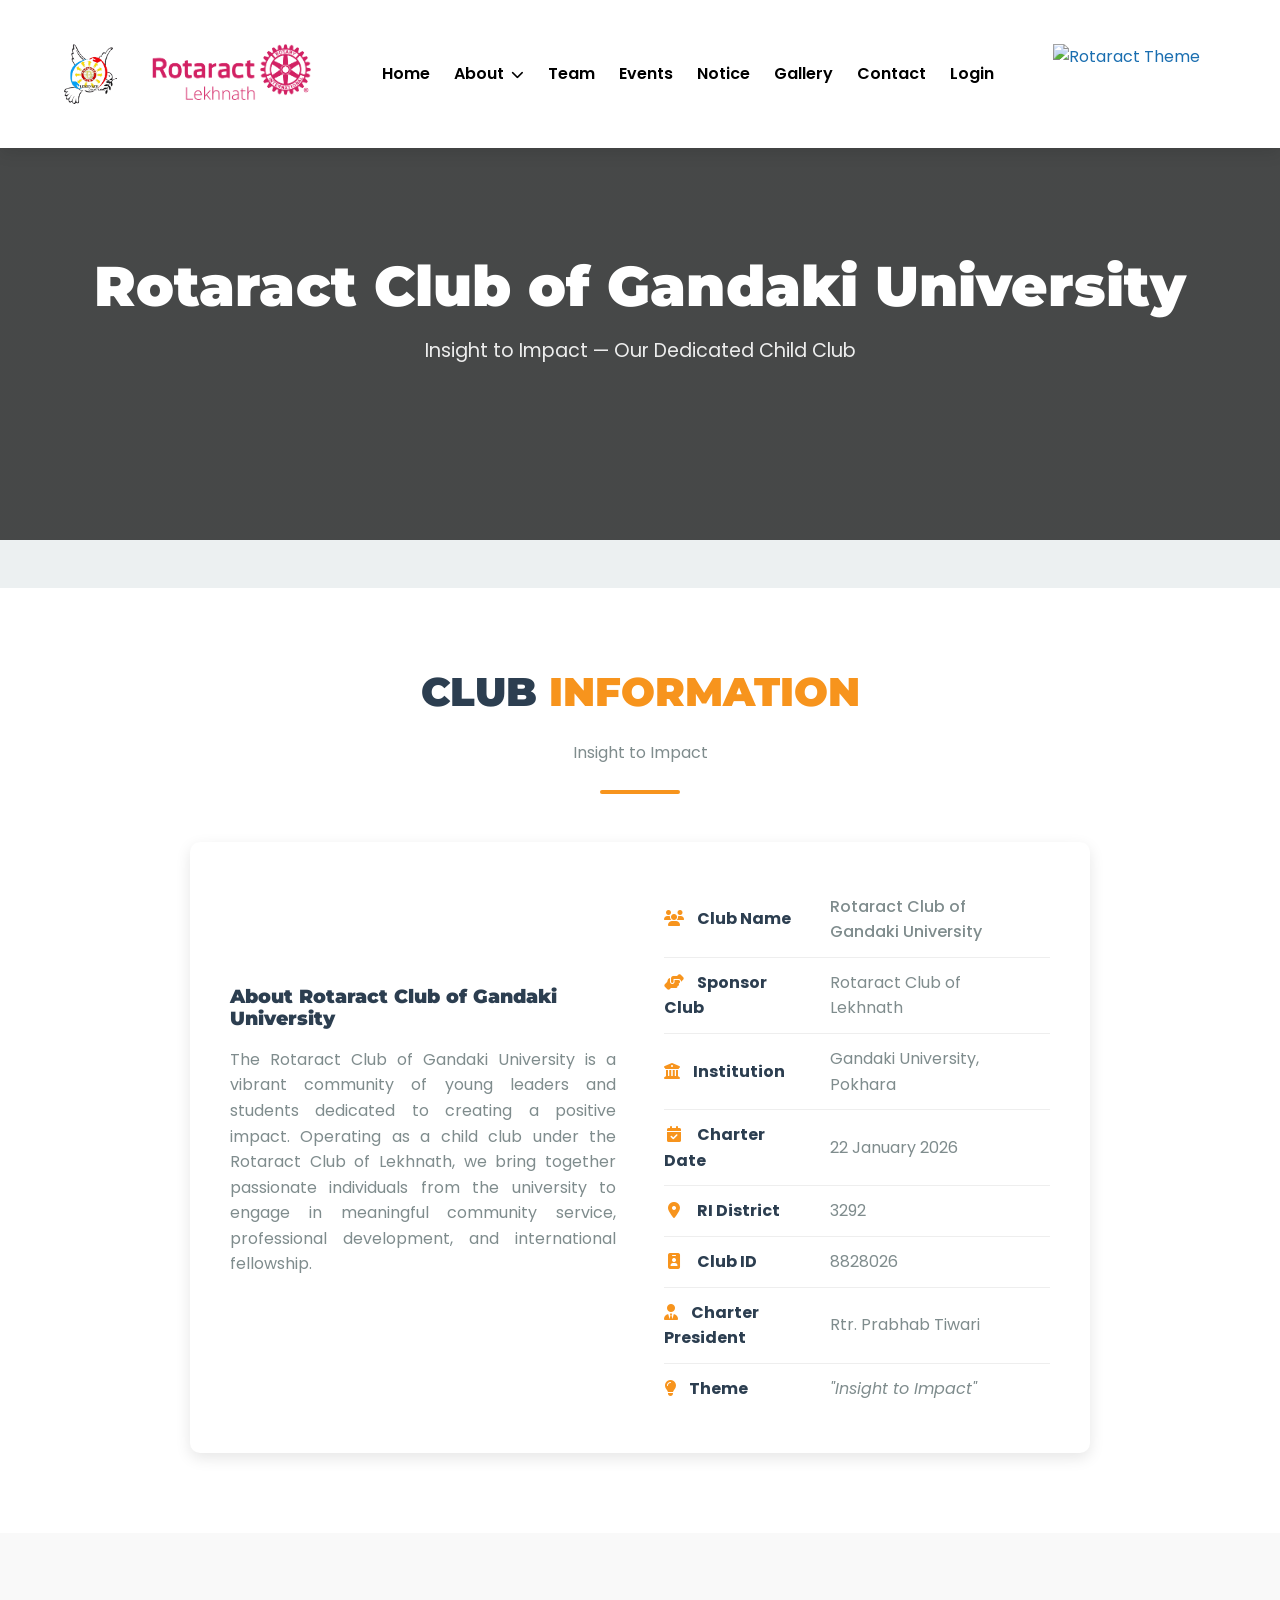
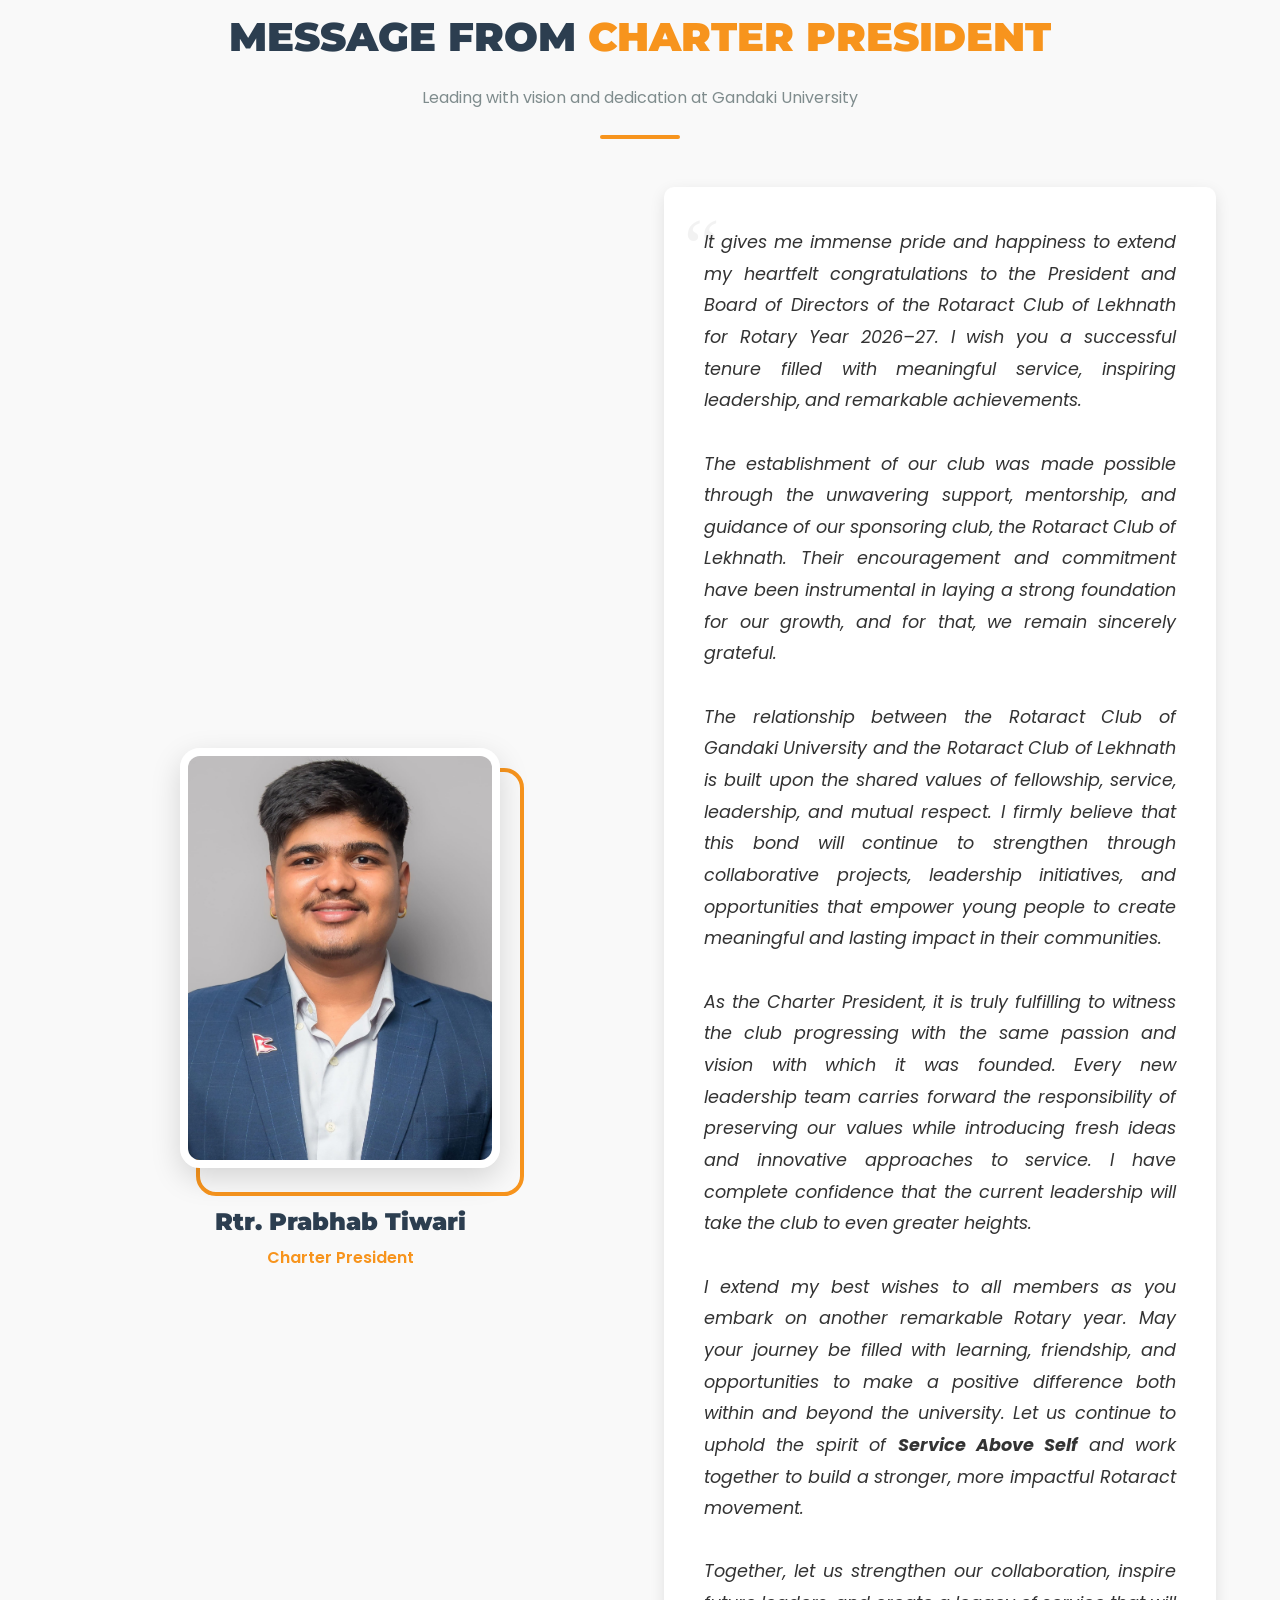
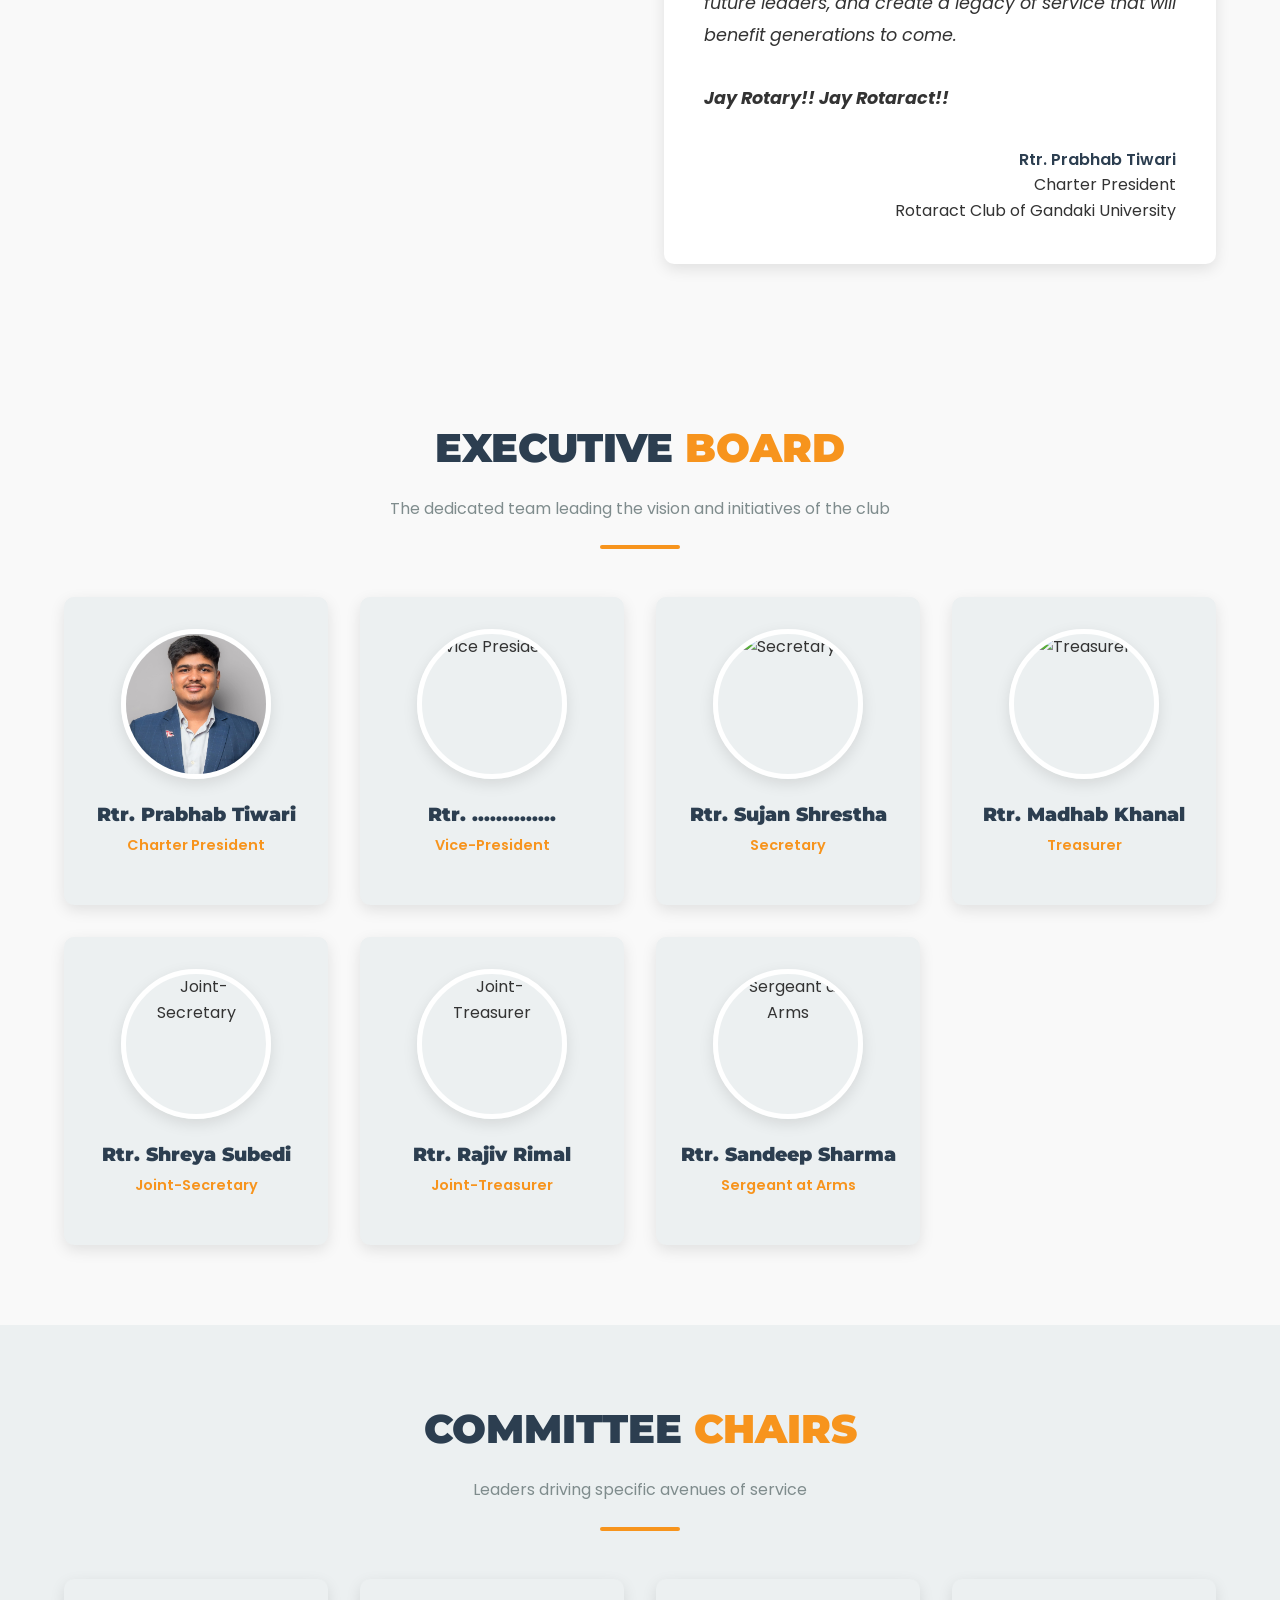
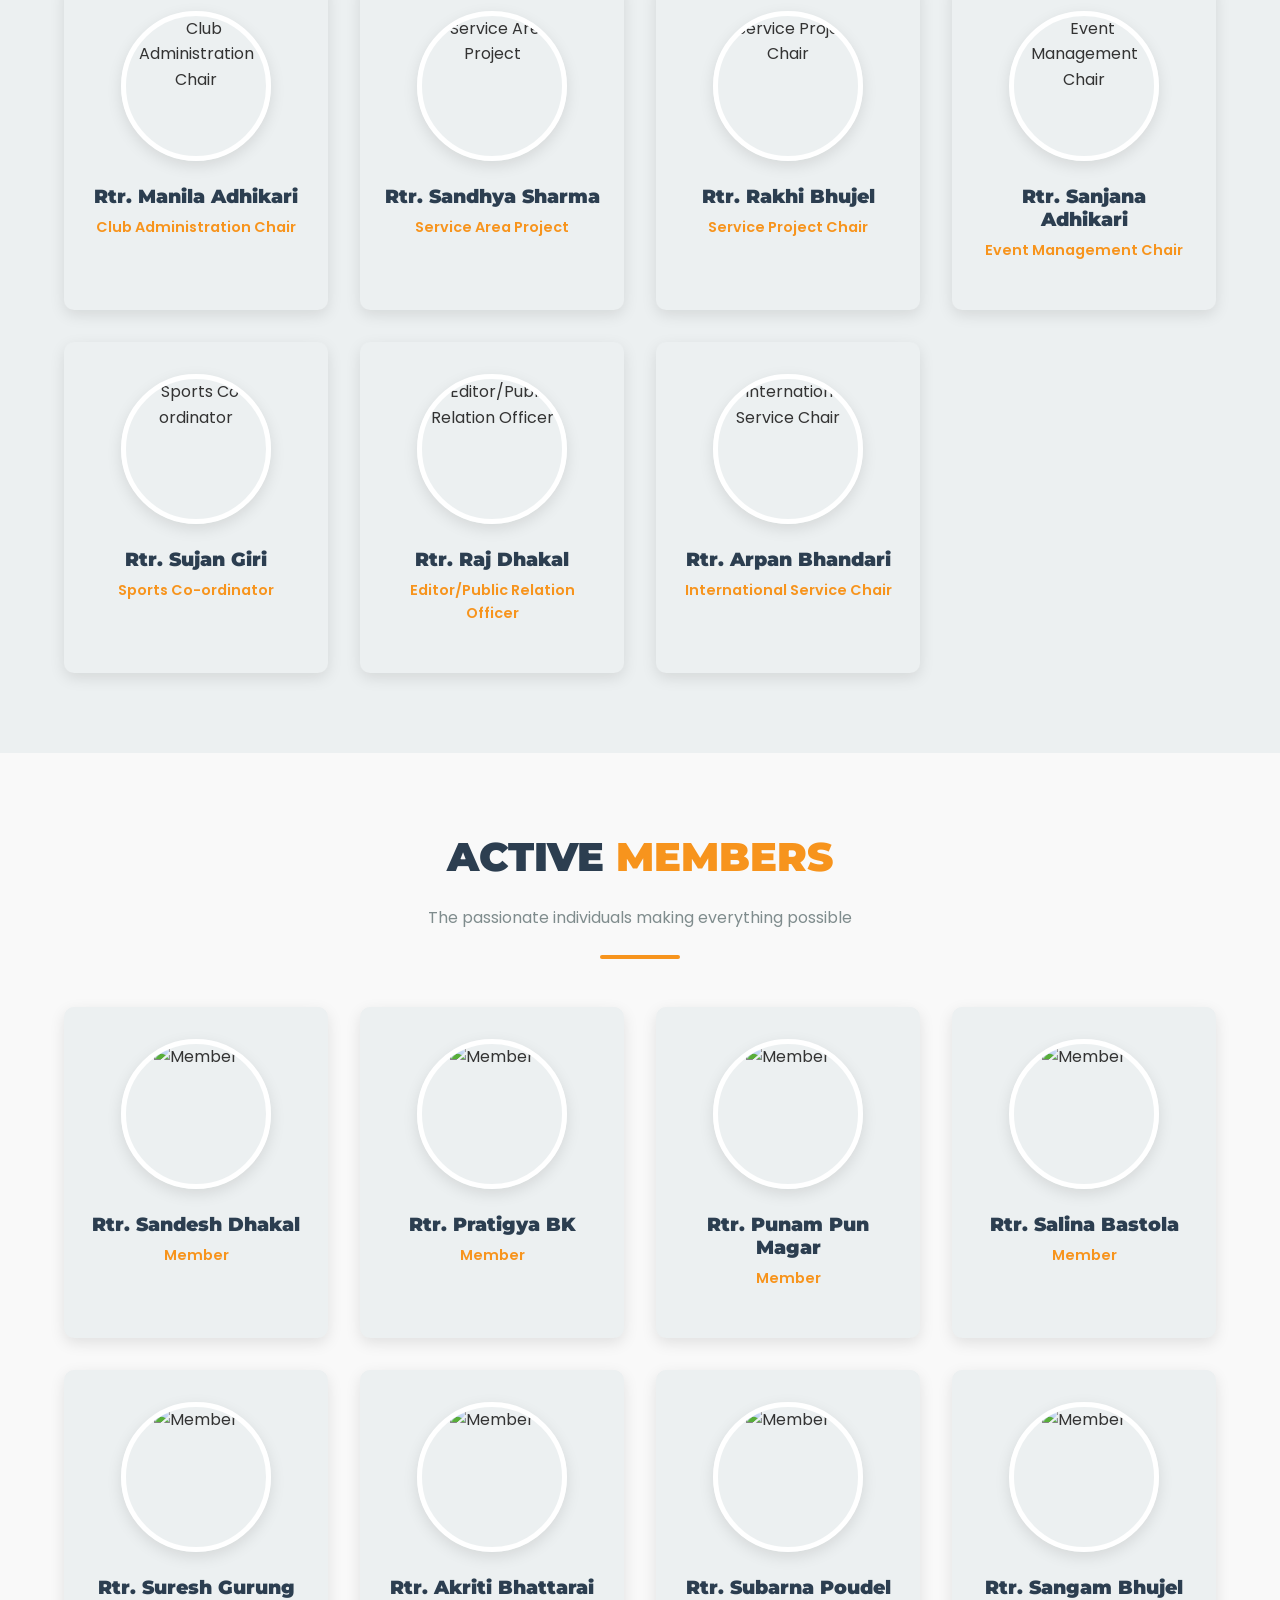
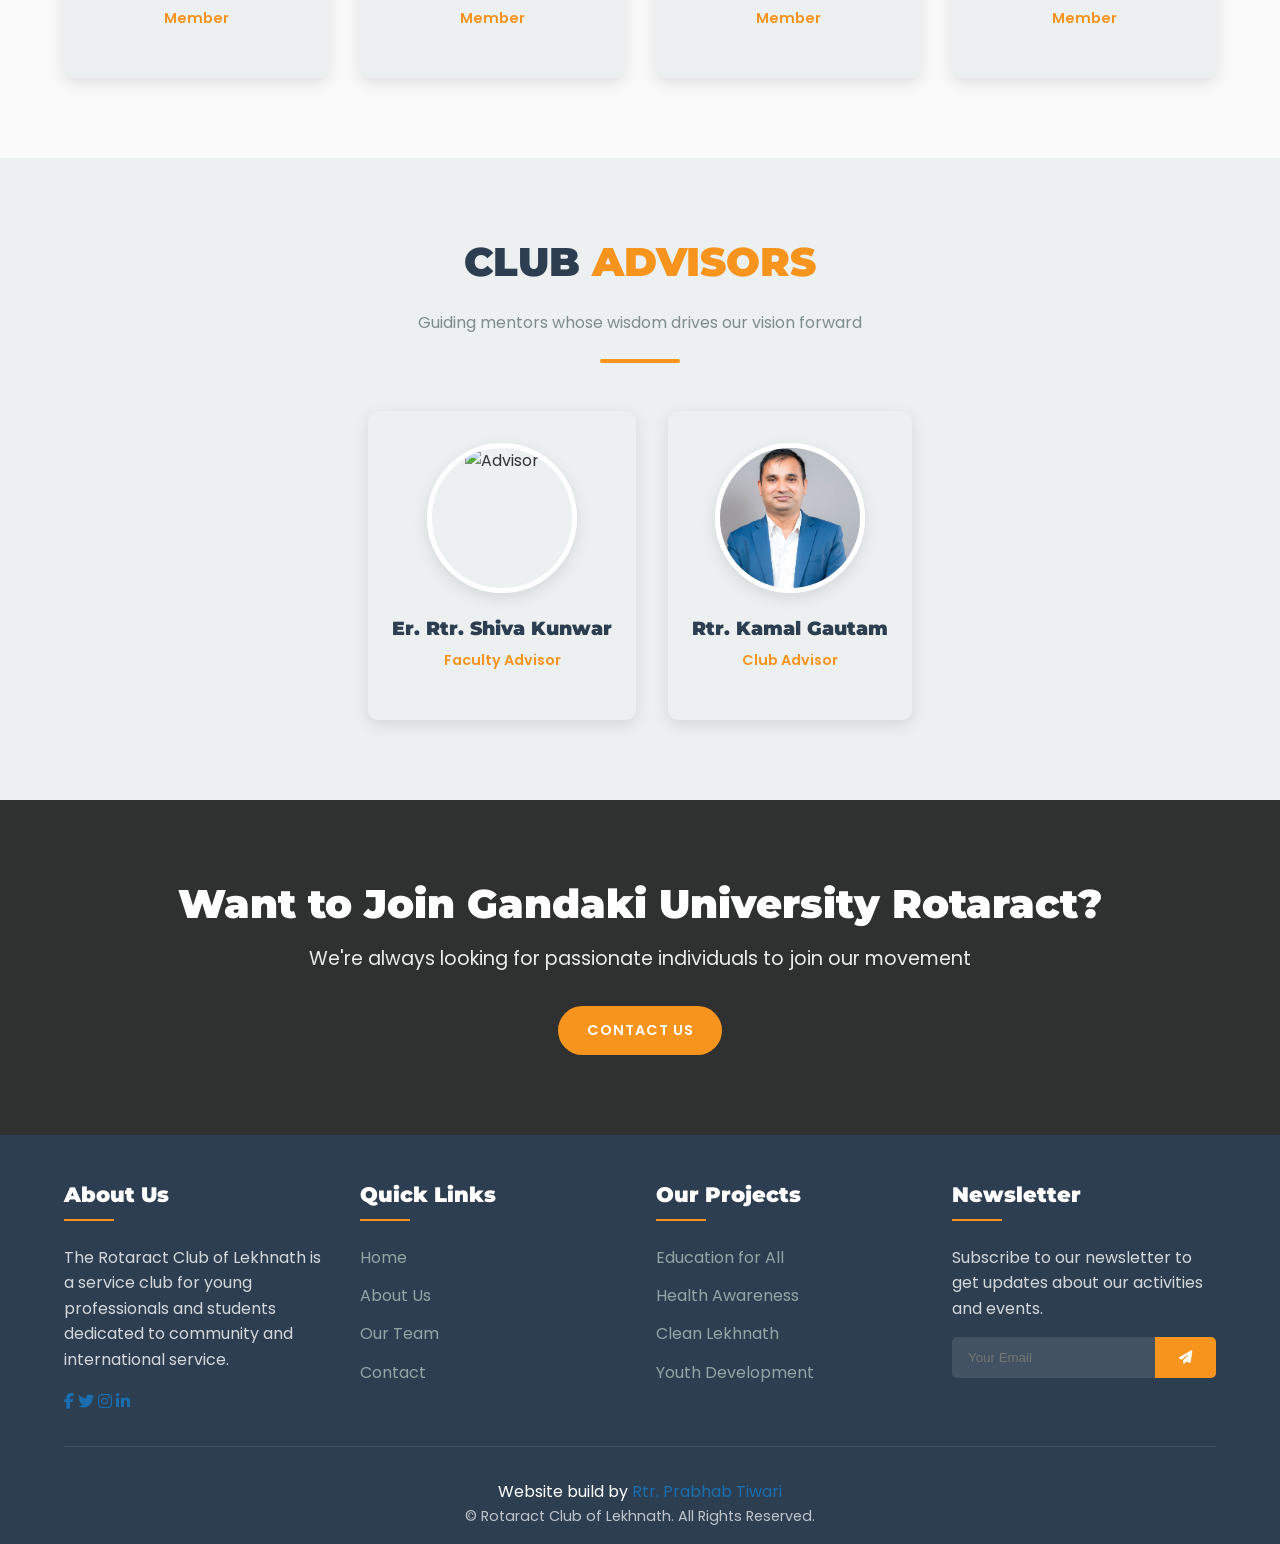
==== gandaki-university.html @ b27dbaa5 "Update website to newly modified version" ====
<!DOCTYPE html>
<html lang="en">

<head>
    <meta charset="UTF-8">
    <meta name="viewport" content="width=device-width, initial-scale=1.0">
    <title>Rotaract Club of Gandaki University | Child Club</title>
    <link rel="icon" href="images/title icon.png" type="image/png">
    <link rel="stylesheet" href="https://cdnjs.cloudflare.com/ajax/libs/font-awesome/6.4.0/css/all.min.css">
    <link rel="preconnect" href="https://fonts.googleapis.com">
    <link rel="preconnect" href="https://fonts.gstatic.com" crossorigin>
    <link
        href="https://fonts.googleapis.com/css2?family=Poppins:wght@300;400;500;600;700&family=Montserrat:wght@400;600;700&display=swap"
        rel="stylesheet">
    <link rel="stylesheet" href="style.css">
</head>

<body>
    <!-- Header -->
    <div id="header-placeholder"></div>

    <!-- Hero Section -->
    <section class="about-hero"
        style="background: linear-gradient(rgba(0, 0, 0, 0.7), rgba(0, 0, 0, 0.7)), url('images/gandaki-hero.jpg') no-repeat center center/cover;">
        <div class="container">
            <div class="about-hero-content">
                <h1>Rotaract Club of Gandaki University</h1>
                <p>Insight to Impact — Our Dedicated Child Club</p>
            </div>
        </div>
    </section>

    <!-- Club Information Card Section -->
    <section class="section overview">
        <div class="container">
            <div class="section-title">
                <h2>Club <span>Information</span></h2>
                <p>Insight to Impact</p>
            </div>

            <div class="overview-content"
                style="background-color: var(--white); padding: 2.5rem; border-radius: 10px; box-shadow: var(--shadow); max-width: 900px; margin: 0 auto;">

                <div class="overview-text" style="margin-bottom: 2rem;">
                    <h3 style="color: var(--dark); margin-bottom: 1rem;">About Rotaract Club of Gandaki University</h3>
                    <p style="text-align: justify; color: var(--text-light);">The Rotaract Club of Gandaki University is
                        a
                        vibrant community of young leaders and students dedicated to creating a positive impact.
                        Operating
                        as a child club under the Rotaract Club of Lekhnath, we bring together passionate individuals
                        from
                        the university to engage in meaningful community service, professional development, and
                        international fellowship.</p>
                </div>

                <!-- Tabulated Information -->
                <div class="club-details-table" style="overflow-x:auto;">
                    <table style="width: 100%; border-collapse: collapse; text-align: left;">
                        <tbody>
                            <tr style="border-bottom: 1px solid #eee;">
                                <th style="padding: 12px 12px 12px 0; color: var(--dark); width: 40%;"><i
                                        class="fas fa-users" style="color: var(--primary); margin-right: 10px;"></i>
                                    Club
                                    Name</th>
                                <td style="padding: 12px; color: var(--text-light); font-weight: 500;">Rotaract Club of
                                    Gandaki University</td>
                            </tr>
                            <tr style="border-bottom: 1px solid #eee;">
                                <th style="padding: 12px 12px 12px 0; color: var(--dark);"><i
                                        class="fas fa-hands-helping"
                                        style="color: var(--primary); margin-right: 10px;"></i> Sponsor Club</th>
                                <td style="padding: 12px; color: var(--text-light);">Rotaract Club of Lekhnath</td>
                            </tr>

                            <tr style="border-bottom: 1px solid #eee;">
                                <th style="padding: 12px 12px 12px 0; color: var(--dark);"><i class="fas fa-university"
                                        style="color: var(--primary); margin-right: 10px;"></i> Institution</th>
                                <td style="padding: 12px; color: var(--text-light);">Gandaki University, Pokhara</td>
                            </tr>
                            <tr style="border-bottom: 1px solid #eee;">
                                <th style="padding: 12px 12px 12px 0; color: var(--dark);"><i
                                        class="fas fa-calendar-check"
                                        style="color: var(--primary); margin-right: 10px; width: 20px; text-align: center;"></i>
                                    Charter Date</th>
                                <td style="padding: 12px; color: var(--text-light);">22 January 2026</td>
                            </tr>
                            <tr style="border-bottom: 1px solid #eee;">
                                <th style="padding: 12px 12px 12px 0; color: var(--dark);"><i
                                        class="fas fa-map-marker-alt"
                                        style="color: var(--primary); margin-right: 10px; width: 20px; text-align: center;"></i>
                                    RI District</th>
                                <td style="padding: 12px; color: var(--text-light);">3292</td>
                            </tr>
                            <tr style="border-bottom: 1px solid #eee;">
                                <th style="padding: 12px 12px 12px 0; color: var(--dark);"><i class="fas fa-id-badge"
                                        style="color: var(--primary); margin-right: 10px; width: 20px; text-align: center;"></i>
                                    Club ID</th>
                                <td style="padding: 12px; color: var(--text-light);">8828026</td>
                            </tr>
                            <tr style="border-bottom: 1px solid #eee;">
                                <th style="padding: 12px 12px 12px 0; color: var(--dark);"><i class="fas fa-user-tie"
                                        style="color: var(--primary); margin-right: 10px;"></i> Charter President</th>
                                <td style="padding: 12px; color: var(--text-light);">Rtr. Prabhab Tiwari</td>
                            </tr>
                            <tr>
                                <th style="padding: 12px 12px 12px 0; color: var(--dark);"><i class="fas fa-lightbulb"
                                        style="color: var(--primary); margin-right: 10px;"></i> Theme</th>
                                <td style="padding: 12px; color: var(--text-light); font-style: italic;">"Insight to
                                    Impact"
                                </td>
                            </tr>
                        </tbody>
                    </table>
                </div>
            </div>
        </div>
    </section>

    <!-- Message from Charter President Section -->
    <section class="section president-message" style="background-color: #f9f9f9;">
        <div class="container">
            <div class="section-title">
                <h2>Message from <span>Charter President</span></h2>
                <p>Leading with vision and dedication at Gandaki University</p>
            </div>

            <div class="message-content">
                <div class="president-photo">
                    <!-- Image of Charter President -->
                    <img src="bod-202627/prabhab.jpg" alt="Charter President Rtr. Prabhab Tiwari">
                    <div class="president-info">
                        <h3>Rtr. Prabhab Tiwari</h3>
                        <p>Charter President</p>
                    </div>
                </div>
                <div class="message-text">
                    <blockquote style="text-align: justify;">
                        It gives me immense pride and happiness to extend my heartfelt congratulations to the President
                        and Board of
                        Directors of the Rotaract Club of Lekhnath for Rotary Year 2026–27. I wish you a
                        successful tenure
                        filled with meaningful service, inspiring leadership, and remarkable achievements.

                        <br><br>

                        The establishment of our club was made possible through the unwavering support, mentorship, and
                        guidance of our
                        sponsoring club, the Rotaract Club of Lekhnath. Their encouragement and commitment have been
                        instrumental in
                        laying a strong foundation for our growth, and for that, we remain sincerely grateful.

                        <br><br>

                        The relationship between the Rotaract Club of Gandaki University and the Rotaract Club of
                        Lekhnath is built upon
                        the shared values of fellowship, service, leadership, and mutual respect. I firmly believe that
                        this bond will
                        continue to strengthen through collaborative projects, leadership initiatives, and opportunities
                        that empower
                        young people to create meaningful and lasting impact in their communities.

                        <br><br>

                        As the Charter President, it is truly fulfilling to witness the club progressing with the same
                        passion and
                        vision with which it was founded. Every new leadership team carries forward the responsibility
                        of preserving our
                        values while introducing fresh ideas and innovative approaches to service. I have complete
                        confidence that the
                        current leadership will take the club to even greater heights.

                        <br><br>

                        I extend my best wishes to all members as you embark on another remarkable Rotary year. May your
                        journey be
                        filled with learning, friendship, and opportunities to make a positive difference both within
                        and beyond the
                        university. Let us continue to uphold the spirit of <strong>Service Above Self</strong> and work
                        together to
                        build a stronger, more impactful Rotaract movement.

                        <br><br>

                        Together, let us strengthen our collaboration, inspire future leaders, and create a legacy of
                        service that will
                        benefit generations to come.

                        <br><br>

                        <strong>Jay Rotary!! Jay Rotaract!!</strong>
                    </blockquote>

                    <div class="signature">
                        <p>Rtr. Prabhab Tiwari</p>
                        <span>Charter President<br>Rotaract Club of Gandaki University</span>
                    </div>
                </div>
            </div>
        </div>
    </section>



    <!-- Executive Board Section -->
    <section class="section team" style="background-color: #f9f9f9;">
        <div class="container">
            <div class="section-title">
                <h2>Executive <span>Board</span></h2>
                <p>The dedicated team leading the vision and initiatives of the club</p>
            </div>
            <div class="team-container">


                <div class="team-member">
                    <div class="member-img">
                        <img src="bod-202627/prabhab.jpg" alt="President">
                    </div>
                    <h3>Rtr. Prabhab Tiwari</h3>
                    <p class="role">Charter President</p>
                </div>


                <div class="team-member">
                    <div class="member-img">
                        <img src="images/placeholder.png" alt="Vice President">
                    </div>
                    <h3>Rtr. ..............</h3>
                    <p class="role">Vice-President</p>
                </div>

                <div class="team-member">
                    <div class="member-img">
                        <img src="images/gandaki/sujan-shrestha.jpg" alt="Secretary">
                    </div>
                    <h3>Rtr. Sujan Shrestha</h3>
                    <p class="role">Secretary</p>
                </div>

                <div class="team-member">
                    <div class="member-img">
                        <img src="images/gandaki/madhab-khanal.jpg" alt="Treasurer">
                    </div>
                    <h3>Rtr. Madhab Khanal</h3>
                    <p class="role">Treasurer</p>
                </div>

                <div class="team-member">
                    <div class="member-img">
                        <img src="images/placeholder.png" alt="Joint-Secretary">
                    </div>
                    <h3>Rtr. Shreya Subedi</h3>
                    <p class="role">Joint-Secretary</p>
                </div>

                <div class="team-member">
                    <div class="member-img">
                        <img src="images/gandaki/rajiv-rimal.jpg" alt="Joint-Treasurer">
                    </div>
                    <h3>Rtr. Rajiv Rimal</h3>
                    <p class="role">Joint-Treasurer</p>
                </div>

                <div class="team-member">
                    <div class="member-img">
                        <img src="images/placeholder.png" alt="Sergeant at Arms">
                    </div>
                    <h3>Rtr. Sandeep Sharma</h3>
                    <p class="role">Sergeant at Arms</p>
                </div>

            </div>
        </div>
    </section>

    <!-- Committee Chairs Section -->
    <section class="section committee-chairs">
        <div class="container">
            <div class="section-title">
                <h2>Committee <span>Chairs</span></h2>
                <p>Leaders driving specific avenues of service</p>
            </div>
            <div class="team-container">

                <div class="team-member">
                    <div class="member-img">
                        <img src="images/placeholder.png" alt="Club Administration Chair">
                    </div>
                    <h3>Rtr. Manila Adhikari</h3>
                    <p class="role">Club Administration Chair</p>
                </div>

                <div class="team-member">
                    <div class="member-img">
                        <img src="images/gandaki/sandhya-sharma.jpg" alt="Service Area Project">
                    </div>
                    <h3>Rtr. Sandhya Sharma</h3>
                    <p class="role">Service Area Project</p>
                </div>

                <div class="team-member">
                    <div class="member-img">
                        <img src="images/gandaki/rakhi-bhujel.jpg" alt="Service Project Chair">
                    </div>
                    <h3>Rtr. Rakhi Bhujel</h3>
                    <p class="role">Service Project Chair</p>
                </div>

                <div class="team-member">
                    <div class="member-img">
                        <img src="images/placeholder.png" alt="Event Management Chair">
                    </div>
                    <h3>Rtr. Sanjana Adhikari</h3>
                    <p class="role">Event Management Chair</p>
                </div>

                <div class="team-member">
                    <div class="member-img">
                        <img src="images/gandaki/sujan-giri.jpg" alt="Sports Co-ordinator">
                    </div>
                    <h3>Rtr. Sujan Giri</h3>
                    <p class="role">Sports Co-ordinator</p>
                </div>

                <div class="team-member">
                    <div class="member-img">
                        <img src="images/placeholder.png" alt="Editor/Public Relation Officer">
                    </div>
                    <h3>Rtr. Raj Dhakal</h3>
                    <p class="role">Editor/Public Relation Officer</p>
                </div>

                <div class="team-member">
                    <div class="member-img">
                        <img src="images/gandaki/arpan-bhandari.jpg" alt="International Service Chair">
                    </div>
                    <h3>Rtr. Arpan Bhandari</h3>
                    <p class="role">International Service Chair</p>
                </div>

            </div>
        </div>
    </section>

    <!-- General Members Section -->
    <section class="section" style="background-color: #f9f9f9;">
        <div class="container">
            <div class="section-title">
                <h2>Active <span>Members</span></h2>
                <p>The passionate individuals making everything possible</p>
            </div>
            <div class="team-container">

                <div class="team-member">
                    <div class="member-img">
                        <img src="images/gandaki/sandesh-dhakal.jpg" alt="Member">
                    </div>
                    <h3>Rtr. Sandesh Dhakal</h3>
                    <p class="role">Member</p>
                </div>

                <div class="team-member">
                    <div class="member-img">
                        <img src="images/gandaki/pratigya-bk.jpg" alt="Member">
                    </div>
                    <h3>Rtr. Pratigya BK</h3>
                    <p class="role">Member</p>
                </div>

                <div class="team-member">
                    <div class="member-img">
                        <img src="images/gandaki/punam-pun-magar.jpg" alt="Member">
                    </div>
                    <h3>Rtr. Punam Pun Magar</h3>
                    <p class="role">Member</p>
                </div>

                <div class="team-member">
                    <div class="member-img">
                        <img src="images/placeholder.png" alt="Member">
                    </div>
                    <h3>Rtr. Salina Bastola</h3>
                    <p class="role">Member</p>
                </div>

                <div class="team-member">
                    <div class="member-img">
                        <img src="images/gandaki/suresh-gurung.jpg" alt="Member">
                    </div>
                    <h3>Rtr. Suresh Gurung</h3>
                    <p class="role">Member</p>
                </div>

                <div class="team-member">
                    <div class="member-img">
                        <img src="images/gandaki/akriti-bhattarai.jpg" alt="Member">
                    </div>
                    <h3>Rtr. Akriti Bhattarai</h3>
                    <p class="role">Member</p>
                </div>

                <div class="team-member">
                    <div class="member-img">
                        <img src="images/gandaki/subarna-poudel.jpg" alt="Member">
                    </div>
                    <h3>Rtr. Subarna Poudel</h3>
                    <p class="role">Member</p>
                </div>

                <div class="team-member">
                    <div class="member-img">
                        <img src="images/placeholder.png" alt="Member">
                    </div>
                    <h3>Rtr. Sangam Bhujel</h3>
                    <p class="role">Member</p>
                </div>

            </div>
        </div>
    </section>

    <!-- Advisors Section -->
    <section class="section">
        <div class="container">
            <div class="section-title">
                <h2>Club <span>Advisors</span></h2>
                <p>Guiding mentors whose wisdom drives our vision forward</p>
            </div>
            <div class="team-container" style="justify-content: center; display: flex; gap: 2rem; flex-wrap: wrap;">

                <div class="team-member">
                    <div class="member-img">
                        <img src="images/placeholder.png" alt="Advisor">
                    </div>
                    <h3>Er. Rtr. Shiva Kunwar</h3>
                    <p class="role">Faculty Advisor</p>
                </div>

                <div class="team-member">
                    <div class="member-img">
                        <img src="bod-202627/kamal.jpg" alt="Advisor">
                    </div>
                    <h3>Rtr. Kamal Gautam</h3>
                    <p class="role">Club Advisor</p>
                </div>

            </div>
        </div>
    </section>

    <!-- Join CTA Section -->
    <section class="section join-cta">
        <div class="container">
            <div class="cta-content">
                <h2>Want to Join Gandaki University Rotaract?</h2>
                <p>We're always looking for passionate individuals to join our movement</p>
                <div class="cta-buttons">
                    <a href="contact.html" class="btn btn-primary">Contact Us</a>
                </div>
            </div>
        </div>
    </section>

    <!-- Footer -->
    <div id="footer-placeholder"></div>

    <!-- Back to Top Button -->
    <a href="#" class="back-to-top">
        <i class="fas fa-arrow-up"></i>
    </a>

    <!-- JavaScript -->
    <script src="js/main.js"></script>
    <script>
        // Load header and footer
        document.addEventListener('DOMContentLoaded', function () {
            fetch('header.html')
                .then(response => response.text())
                .then(data => {
                    document.getElementById('header-placeholder').innerHTML = data;
                });

            fetch('footer.html')
                .then(response => response.text())
                .then(data => {
                    document.getElementById('footer-placeholder').innerHTML = data;
                });
        });
    </script>
</body>

</html>
---- style.css ----
:root {
            --primary: #f7941d;
            --primary-dark: #e67e22;
            --secondary: #1a6eb0;
            --dark: #2c3e50;
            --light: #ecf0f1;
            --success: #27ae60;
            --danger: #e74c3c;
            --text: #333;
            --text-light: #7f8c8d;
            --white: #fff;
            --gray: #95a5a6;
            --transition: all 0.3s ease;
            --shadow: 0 5px 15px rgba(0, 0, 0, 0.1);
            --shadow-lg: 0 10px 30px rgba(0, 0, 0, 0.15);
        }

        * {
            margin: 0;
            padding: 0;
            box-sizing: border-box;
        }

        body {
            font-family: 'Poppins', sans-serif;
            color: var(--text);
            line-height: 1.6;
            background-color: var(--light);
            overflow-x: hidden;
        }

        h1, h2, h3, h4, h5, h6 {
            font-family: 'Montserrat', sans-serif;
            font-weight: 1000;
            line-height: 1.2;
            margin-bottom: 1rem;
        }

        a {
            text-decoration: none;
            color: var(--secondary);
            transition: var(--transition);
        }

        a:hover {
            color: var(--primary);
        }

        img {
            max-width: 100%;
            height: auto;
            object-fit: cover;
        }

        .container {
            width: 100%;
            max-width: 1200px;
            margin: 0 auto;
            padding: 0 1.5rem;
        }

        .btn {
            display: inline-block;
            padding: 0.8rem 1.8rem;
            border-radius: 50px;
            font-weight: 600;
            text-transform: uppercase;
            font-size: 0.9rem;
            letter-spacing: 1px;
            transition: var(--transition);
            border: none;
            cursor: pointer;
        }

        .btn-primary {
            background-color: var(--primary);
            color: var(--white);
        }

        .btn-primary:hover {
            background-color: var(--primary-dark);
            transform: translateY(-3px);
            box-shadow: var(--shadow);
        }

        .btn-secondary {
            background-color: var(--secondary);
            color: var(--white);
        }

        .btn-secondary:hover {
            background-color: #15507a;
            transform: translateY(-3px);
            box-shadow: var(--shadow);
        }

        .btn-outline {
            background-color: transparent;
            border: 2px solid var(--primary);
            color: var(--primary);
        }

        .btn-outline:hover {
            background-color: var(--primary);
            color: var(--white);
        }

        .section {
            padding: 5rem 0;
        }

        .section-title {
            text-align: center;
            margin-bottom: 3rem;
            position: relative;
        }

        .section-title h2 {
            font-size: 2.5rem;
            color: var(--dark);
            margin-bottom: 1.5rem;
            text-transform: uppercase;
        }

        .section-title h2 span {
            color: var(--primary);
        }

        .section-title p {
            color: var(--text-light);
            max-width: 700px;
            margin: 0 auto;
        }

        .section-title::after {
            content: '';
            display: block;
            width: 80px;
            height: 4px;
            background: var(--primary);
            margin: 1.5rem auto;
            border-radius: 2px;
        }

        /* Header */
        header {
           
            position: fixed;
            top: 0;
            left: 0;
            width: 100%;
            z-index: 1000;
            transition: var(--transition);
              
            background-color:white;
            box-shadow: var(--shadow);
            color: white;
        }

        header.scrolled {
            background-color: rgba(239, 239, 239, 0.98);
            box-shadow: var(--shadow-lg);
        }

        .navbar {
            display: flex;
height: auto;
            justify-content: space-between;
            align-items: center;
            padding: 1.5rem 0;
        }

        .logo {
            display: flex;
            align-items: center;
        }

        .logo img {
            height: 60px;
            margin-right: 1rem;
        }

        .logo-text h2 {
            font-size: 2cqmax;
            margin-bottom: 0;
            color: orange;
        }

        .logo-text p {
            font-size: 1;
            color: orange;
            margin-bottom: 0;
        }

        .nav-links {
           display: flex;
      
    list-style: none;
    margin: 0;
    padding: 0;
    flex-wrap: wrap;
    justify-content: flex-end;
        }

        .nav-links li {
            margin-left: 0rem;
            margin-right: 1.5rem;
        }

        .nav-links a {
            color: black;
            font-weight: 600;
            position: relative;
                     padding: 0.5rem 0;
                     white-space: nowrap;

        }

        .nav-links a::after {
            content: '';
            position: absolute;
            bottom: 0;
            left: 0;
            width: 0;
            height: 2px;
            background-color: var(--primary);
            transition: var(--transition);
        }

        .nav-links a:hover::after {
            width: 100%;
        }

        .nav-links a.active {
            color: var(--primary);
        }

        .nav-links a.active::after {
            width: 100%;
        }

        .hamburger {
            display: none;
           
        }

        .hamburger div {
            width: 25px;
            height: 3px;
            background-color: var(--dark);
            margin: 5px;
            transition: var(--transition);
        }

        /* Hero Section */
        .hero {
            height: 100vh;
            background: linear-gradient(rgba(0, 0, 0, 0.7), rgba(0, 0, 0, 0.7)), url('https://images.unsplash.com/photo-1521791136064-7986c2920216?ixlib=rb-4.0.3&ixid=M3wxMjA3fDB8MHxwaG90by1wYWdlfHx8fGVufDB8fHx8fA%3D%3D&auto=format&fit=crop&w=2069&q=80') no-repeat center center/cover;
            display: flex;
            align-items: center;
            text-align: justify;
            color: var(--white);
            padding-top: 80px;
        }

        .hero-content {
            max-width: 800px;
            margin: 0 auto;
             position: relative;
    top: auto;
    left: auto;
    transform: none;
    padding: 2rem 1rem;
    width: 100%;
    max-width: 100%;
        }

        .hero-content h1 {
            font-size: 3.5rem;
            margin-bottom: 1.5rem;
            text-transform: uppercase;
            animation: fadeInDown 1s ease;
        }

        .hero-content p {
            font-size: 1.2rem;
            margin-bottom: 2rem;
            animation: fadeInUp 1s ease;
        }

        .hero-btns {
            display: flex;
            justify-content: center;
            gap: 1rem;
            animation: fadeIn 1.5s ease;
        }

        /* About Section */
        .about {
            background-color: var(--white);
        }

        .about-content {
            display: grid;
            grid-template-columns: repeat(auto-fit, minmax(300px, 1fr));
            gap: 3rem;
            align-items: center;
        }

        .about-img {
            position: relative;
            border-radius: 10px;
            overflow: hidden;
            box-shadow: var(--shadow-lg);
        }

        .about-img img {
            width: 100%;
            height: auto;
            display: block;
            transition: var(--transition);
        }

        .about-img:hover img {
            transform: scale(1.05);
        }

        .about-text h3 {
            font-size: 1.8rem;
            margin-bottom: 1.5rem;
            color: var(--dark);
        }

        .about-text p {
            margin-bottom: 1.5rem;
            color: var(--text-light);
        }

        .about-features {
            margin-top: 2rem;
        }

        .feature-item {
            display: flex;
            align-items: flex-start;
            margin-bottom: 1.5rem;
        }

        .feature-icon {
            font-size: 1.5rem;
            color: var(--primary);
            margin-right: 1rem;
            flex-shrink: 0;
        }

        .feature-text h4 {
            font-size: 1.2rem;
            margin-bottom: 0.5rem;
            color: var(--dark);
        }


        h4{
            color: var(--primary);
        }




/* Club Overview Section */
.overview {
    background-color: var(--white);
}

.overview-content {
    display: grid;
    grid-template-columns: repeat(auto-fit, minmax(300px, 1fr));
    gap: 3rem;
    align-items: center;
}

.overview-image {
    border-radius: 10px;
    overflow: hidden;
    box-shadow: var(--shadow-lg);
}

.overview-image img {
    width: 100%;
    height: auto;
    display: block;
    transition: var(--transition);
}

.overview-image:hover img {
    transform: scale(1.03);
}

.overview-details {
    display: grid;
    grid-template-columns: repeat(auto-fit, minmax(250px, 1fr));
    gap: 1.5rem;
}

.detail-item {
    display: flex;
    align-items: flex-start;
    background-color: var(--light);
    padding: 1.5rem;
    border-radius: 8px;
    transition: var(--transition);
}

.detail-item:hover {
    transform: translateY(-5px);
    box-shadow: var(--shadow);
}

.detail-item i {
    font-size: 1.8rem;
    color: var(--primary);
    margin-right: 1.5rem;
    margin-top: 0.3rem;
}

.detail-item h3 {
    font-size: 1.1rem;
    margin-bottom: 0.5rem;
    color: var(--dark);
}

.detail-item p {
    color: var(--text-light);
    font-size: 0.9rem;
}

/* Four Way Test Section */
.four-way-test {
    background-color: var(--secondary);
    color: var(--white);
}

.test-items {
    display: grid;
    grid-template-columns: repeat(auto-fit, minmax(250px, 1fr));
    gap: 2rem;
    max-width: 1000px;
    margin: 0 auto;
}

.test-item {
    display: flex;
    align-items: flex-start;
    background-color: rgba(255, 255, 255, 0.1);
    padding: 1.5rem;
    border-radius: 8px;
    transition: var(--transition);
}

.test-item:hover {
    background-color: rgba(255, 255, 255, 0.2);
    transform: translateY(-5px);
}

.test-number {
    font-size: 2rem;
    font-weight: 700;
    color: var(--primary);
    margin-right: 1.5rem;
    font-family: 'Montserrat', sans-serif;
}

.test-content h3 {
    color: var(--white);
    margin-bottom: 0.8rem;
    font-size: 1.2rem;
}

.test-content p {
    opacity: 0.9;
    font-size: 0.95rem;
    color: white;
text-align: justify;
}

/* Rotary Connection Stats */
.rotary-stats {
    display: flex;
    justify-content: space-between;
    margin: 2rem 0;
    max-width: 400px;
}

.stat-item {
    text-align: center;
}

.stat-item h3 {
    font-size: 2.5rem;
    color: var(--primary);
    margin-bottom: 0.5rem;
}

.stat-item p {
    font-size: 0.9rem;
    opacity: 0.9;
}

/* Past Presidents Section */
.past-presidents {
    background-color: #f9f9f9;
}

.presidents-grid {
    display: grid;
    grid-template-columns: repeat(auto-fit, minmax(200px, 1fr));
    gap: 2rem;
}

.president-card {
    text-align: center;
    background-color: var(--white);
    padding: 1.5rem;
    border-radius: 10px;
    box-shadow: var(--shadow);
    transition: var(--transition);
}

.president-card:hover {
    transform: translateY(-10px);
    box-shadow: var(--shadow-lg);
}

.president-image {
    width: 120px;
    height: 120px;
    border-radius: 50%;
    overflow: hidden;
    margin: 0 auto 1rem;
    border: 3px solid var(--primary);
}

.president-image img {
    width: 100%;
    height: 100%;
    object-fit: cover;
}

.president-card h3 {
    font-size: 1.1rem;
    margin-bottom: 0.3rem;
    color: var(--dark);
}

.president-card p {
    color: var(--primary);
    font-size: 0.8rem;
    font-weight: 600;
}

/* Responsive Adjustments */
@media (max-width: 768px) {
    .overview-content {
        grid-template-columns: 1fr;
    }
    
    .detail-item {
        padding: 1rem;
    }
    
    .detail-item i {
        font-size: 1.5rem;
        margin-right: 1rem;
    }
    
    .presidents-grid {
        grid-template-columns: repeat(auto-fit, minmax(150px, 1fr));
    }
    
    .president-image {
        width: 100px;
        height: 100px;
    }
}

@media (max-width: 576px) {
    .test-items {
        grid-template-columns: 1fr;
    }
    
    .rotary-stats {
        flex-direction: column;
        gap: 1rem;
    }
    
    .stat-item {
        text-align: left;
    }
}




        /* Projects Section */
        .projects {
            background-color: #f9f9f9;
        }

        .projects-container {
            display: grid;
            grid-template-columns: repeat(auto-fit, minmax(300px, 1fr));
            gap: 2rem;
        }

        .project-card {
            background-color: var(--white);
            border-radius: 10px;
            overflow: hidden;
            box-shadow: var(--shadow);
            transition: var(--transition);
        }

        .project-card:hover {
            transform: translateY(-10px);
            box-shadow: var(--shadow-lg);
        }

        .project-img {
            height: 200px;
            overflow: hidden;
        }

        .project-img img {
            width: 100%;
            height: 100%;
            object-fit: cover;
            transition: var(--transition);
        }

        .project-card:hover .project-img img {
            transform: scale(1.1);
        }

        .project-content {
            padding: 1.5rem;
        }

        .project-content h3 {
            font-size: 1.3rem;
            margin-bottom: 0.5rem;
            color: var(--dark);
        }

        .project-content p {
            color: var(--text-light);
            margin-bottom: 1rem;
            font-size: 0.9rem;
        }

        .project-meta {
            display: flex;
            justify-content: space-between;
            align-items: center;
            margin-top: 1rem;
            font-size: 0.8rem;
            color: var(--gray);
        }

        /* Team Section */
        .team {
            background-color: var(--white);
        }

        .team-container {
            display: grid;
            grid-template-columns: repeat(auto-fit, minmax(250px, 1fr));
            gap: 2rem;
        }

        .team-member {
            text-align: center;
            background-color: var(--light);
            padding: 2rem 1.5rem;
            border-radius: 10px;
            transition: var(--transition);
            box-shadow: var(--shadow);
        }

        .team-member:hover {
            transform: translateY(-10px);
            box-shadow: var(--shadow-lg);
        }

        .member-img {
            width: 150px;
            height: 150px;
            border-radius: 50%;
            margin: 0 auto 1.5rem;
            overflow: hidden;
            border: 5px solid var(--white);
            box-shadow: var(--shadow);
        }

        .member-img img {
            width: 100%;
            height: 100%;
            object-fit: cover;
        }

        .team-member h3 {
            font-size: 1.2rem;
            margin-bottom: 0.5rem;
            color: var(--dark);
        }

        .team-member p {
            color: var(--primary);
            font-weight: 600;
            margin-bottom: 1rem;
            font-size: 0.9rem;
        }

        .member-social {
            display: flex;
            justify-content: center;
            gap: 1rem;
        }

        .member-social a {
            width: 35px;
            height: 35px;
            border-radius: 50%;
            background-color: var(--white);
            color: var(--dark);
            display: flex;
            align-items: center;
            justify-content: center;
            transition: var(--transition);
        }

        .member-social a:hover {
            background-color: var(--primary);
            color: var(--white);
        }

        /* Events Section */
        .events {
            background-color: #f9f9f9;
        }

        .events-container {
            display: grid;
            grid-template-columns: repeat(auto-fit, minmax(300px, 1fr));
            gap: 2rem;
        }

        .event-card {
            background-color: var(--white);
            border-radius: 10px;
            overflow: hidden;
            box-shadow: var(--shadow);
            display: flex;
            flex-direction: column;
            transition: var(--transition);
        }

        .event-card:hover {
            transform: translateY(-10px);
            box-shadow: var(--shadow-lg);
        }

        .event-date {
            background-color: var(--primary);
            color: var(--white);
            padding: 1rem;
            text-align: center;
        }

        .event-date .day {
            font-size: 2rem;
            font-weight: 700;
            line-height: 1;
        }

        .event-date .month {
            font-size: 0.9rem;
            text-transform: uppercase;
            margin-top: 0.5rem;
        }

        .event-content {
            padding: 1.5rem;
            flex-grow: 1;
            display: flex;
            flex-direction: column;
        }

        .event-content h3 {
            font-size: 1.3rem;
            margin-bottom: 0.5rem;
            color: var(--dark);
        }

        .event-content p {
            color: var(--text-light);
            margin-bottom: 1rem;
            font-size: 0.9rem;
            flex-grow: 1;
        }

        .event-meta {
            display: flex;
            justify-content: space-between;
            align-items: center;
            margin-top: 1rem;
            font-size: 0.8rem;
            color: var(--gray);
        }

        /* Gallery Section */
        .gallery {
            background-color: var(--white);
        }

        .gallery-container {
            display: grid;
            grid-template-columns: repeat(auto-fit, minmax(250px, 1fr));
            gap: 1.5rem;
        }

        .gallery-item {
            position: relative;
            border-radius: 10px;
            overflow: hidden;
            height: 250px;
            box-shadow: var(--shadow);
        }

        .gallery-item img {
            width: 100%;
            height: 100%;
            object-fit: cover;
            transition: var(--transition);
        }

        .gallery-item:hover img {
            transform: scale(1.1);
        }

        .gallery-overlay {
            position: absolute;
            top: 0;
            left: 0;
            width: 100%;
            height: 100%;
            background: rgba(0, 0, 0, 0.5);
            display: flex;
            align-items: center;
            justify-content: center;
            opacity: 0;
            transition: var(--transition);
        }

        .gallery-item:hover .gallery-overlay {
            opacity: 1;
        }

        .gallery-overlay i {
            color: var(--white);
            font-size: 2rem;
        }

        /* Contact Section */
        .contact {
            background: linear-gradient(rgba(0, 0, 0, 0.8), rgba(0, 0, 0, 0.8)), url('https://images.unsplash.com/photo-1486406146926-c627a92ad1ab?ixlib=rb-4.0.3&ixid=M3wxMjA3fDB8MHxwaG90by1wYWdlfHx8fGVufDB8fHx8fA%3D%3D&auto=format&fit=crop&w=2070&q=80') no-repeat center center/cover;
            color: var(--white);
        }

        .contact-container {
            display: grid;
            grid-template-columns: repeat(auto-fit, minmax(300px, 1fr));
            gap: 3rem;
        }

        .contact-info h3 {
            font-size: 1.8rem;
            margin-bottom: 1.5rem;
            color: var(--white);
        }

        .contact-info p {
            margin-bottom: 2rem;
            opacity: 0.9;
        }

        .contact-details {
            margin-bottom: 2rem;
        }

        .contact-item {
            display: flex;
            align-items: flex-start;
            margin-bottom: 1.5rem;
        }

        .contact-icon {
            font-size: 1.2rem;
            color: var(--primary);
            margin-right: 1rem;
            margin-top: 0.3rem;
        }

        .contact-text h4 {
            font-size: 1.1rem;
            margin-bottom: 0.3rem;
        }

        .contact-text p, .contact-text a {
            opacity: 0.8;
            color: var(--white);
        }

        .contact-social {
            display: flex;
            gap: 1rem;
        }

        .contact-social a {
            width: 40px;
            height: 40px;
            border-radius: 50%;
            background-color: rgba(255, 255, 255, 0.1);
            color: var(--white);
            display: flex;
            align-items: center;
            justify-content: center;
            transition: var(--transition);
        }

        .contact-social a:hover {
            background-color: var(--primary);
            transform: translateY(-5px);
        }

        .contact-form .form-group {
            margin-bottom: 1.5rem;
        }

        .contact-form label {
            display: block;
            margin-bottom: 0.5rem;
            font-weight: 600;
        }

        .contact-form input,
        .contact-form textarea {
            width: 100%;
            padding: 0.8rem 1rem;
            border: none;
            border-radius: 5px;
            background-color: rgba(255, 255, 255, 0.1);
            color: var(--white);
            transition: var(--transition);
        }

        .contact-form input:focus,
        .contact-form textarea:focus {
            outline: none;
            background-color: rgba(255, 255, 255, 0.2);
        }

        .contact-form textarea {
            min-height: 150px;
            resize: vertical;
        }

        /* Footer */
        footer {
            background-color: var(--dark);
            color: var(--white);
            padding: 3rem 0 1rem;
        }

        .footer-container {
            display: grid;
            grid-template-columns: repeat(auto-fit, minmax(250px, 1fr));
            gap: 2rem;
            margin-bottom: 2rem;
        }

        .footer-col h3 {
            font-size: 1.3rem;
            margin-bottom: 1.5rem;
            color: var(--white);
            position: relative;
            padding-bottom: 0.8rem;
        }

        .footer-col h3::after {
            content: '';
            position: absolute;
            bottom: 0;
            left: 0;
            width: 50px;
            height: 2px;
            background-color: var(--primary);
        }

        .footer-col p {
            opacity: 0.8;
            margin-bottom: 1rem;
        }

        .footer-links li {
            margin-bottom: 0.8rem;
            list-style: none;
        }

        .footer-links a {
            color: var(--gray);
            transition: var(--transition);
            display: block;
        }

        .footer-links a:hover {
            color: var(--primary);
            padding-left: 5px;
        }

        .footer-newsletter p {
            margin-bottom: 1.5rem;
        }

        .newsletter-form {
            display: flex;
        }

        .newsletter-form input {
            flex-grow: 1;
            padding: 0.8rem 1rem;
            border: none;
            border-radius: 5px 0 0 5px;
            background-color: rgba(255, 255, 255, 0.1);
            color: var(--white);
        }

        .newsletter-form input:focus {
            outline: none;
            background-color: rgba(255, 255, 255, 0.2);
        }

        .newsletter-form button {
            background-color: var(--primary);
            color: var(--white);
            border: none;
            padding: 0 1.5rem;
            border-radius: 0 5px 5px 0;
            cursor: pointer;
            transition: var(--transition);
        }

        .newsletter-form button:hover {
            background-color: var(--primary-dark);
        }

        .footer-bottom {
            text-align: center;
            padding-top: 2rem;
            border-top: 1px solid rgba(255, 255, 255, 0.1);
        }

        .footer-bottom p {
            opacity: 0.7;
            font-size: 0.9rem;
        }

        /* Back to Top */
        .back-to-top {
            position: fixed;
            bottom: 2rem;
            right: 2rem;
            width: 50px;
            height: 50px;
            background-color: var(--primary);
            color: var(--white);
            border-radius: 50%;
            display: flex;
            align-items: center;
            justify-content: center;
            font-size: 1.2rem;
            box-shadow: var(--shadow);
            z-index: 999;
            opacity: 0;
            visibility: hidden;
            transition: var(--transition);
        }

        .back-to-top.active {
            opacity: 1;
            visibility: visible;
        }

        .back-to-top:hover {
            background-color: var(--primary-dark);
            transform: translateY(-5px);
        }

        /* Animations */
        @keyframes fadeIn {
            from {
                opacity: 0;
            }
            to {
                opacity: 1;
            }
        }

        @keyframes fadeInUp {
            from {
                opacity: 0;
                transform: translateY(20px);
            }
            to {
                opacity: 1;
                transform: translateY(0);
            }
        }

        @keyframes fadeInDown {
            from {
                opacity: 0;
                transform: translateY(-20px);
            }
            to {
                opacity: 1;
                transform: translateY(0);
            }
        }

        /* Responsive Styles */
        @media (max-width: 992px) {
            .section-title h2 {
                font-size: 2rem;
            }
            
            .hero-content h1 {
                font-size: 2.8rem;
            }
        }

        @media (max-width: 768px) {
            .navbar {
                 flex-direction: column;
                padding: 1rem 0;
            }
            
            .nav-links {
         justify-content: center;
        width: 100%;
            }
            
            .nav-links.active {
                transform: translateY(0);
            }
            
           .nav-links li {
        margin: 0 0.75rem;
    }
            
            .hamburger {
                display: block;
            }
            
            .hamburger.active div:nth-child(1) {
                transform: rotate(-45deg) translate(-5px, 6px);
            }
            
            .hamburger.active div:nth-child(2) {
                opacity: 0;
            }
            
            .hamburger.active div:nth-child(3) {
                transform: rotate(45deg) translate(-5px, -6px);
            }
            
            .hero-content h1 {
                font-size: 2.5rem;
            }
            
            .hero-content p {
                font-size: 1rem;
            }
            
            .hero-btns {
                flex-direction: column;
                align-items: center;
            }
            
            .btn {
                width: 100%;
                max-width: 250px;
                margin-bottom: 1rem;
            }
        }

        @media (max-width: 576px) {
            .section {
                padding: 3rem 0;
            }
            
            .section-title h2 {
                font-size: 1.8rem;
            }
            
            .hero-content h1 {
                font-size: 2rem;
            }
            
            .about-content, .contact-container {
                grid-template-columns: 1fr;
            }
            
            .about-img {
                order: -1;
            }
        }






        /* About Page Specific Styles */

/* About Hero Section */
.about-hero {
    height: 60vh;
    background: linear-gradient(rgba(0, 0, 0, 0.7), rgba(0, 0, 0, 0.7)), url('../images/about-hero.jpg') no-repeat center center/cover;
    display: flex;
    align-items: center;
    text-align: center;
    color: var(--white);
    padding-top: 80px;
    margin-bottom: 3rem;
}

.about-hero-content h1 {
    font-size: 3.5rem;
    margin-bottom: 1rem;
    animation: fadeInDown 1s ease;
}

.about-hero-content p {
    font-size: 1.2rem;
    opacity: 0.9;
    animation: fadeInUp 1s ease;
}

/* Timeline Styles */
.timeline {
    position: relative;
    max-width: 900px;
    margin: 0 auto;
    padding: 2rem 0;
}

.timeline::before {
    content: '';
    position: absolute;
    width: 4px;
    background-color: var(--primary);
    top: 0;
    bottom: 0;
    left: 50%;
    margin-left: -2px;
    border-radius: 2px;
}

.timeline-item {
    padding: 1rem 3rem;
    position: relative;
    width: 50%;
    box-sizing: border-box;
}

.timeline-item:nth-child(odd) {
    left: 0;
}

.timeline-item:nth-child(even) {
    left: 50%;
}

.timeline-year {
    background-color: var(--primary);
    color: var(--white);
    padding: 0.5rem 1rem;
    border-radius: 50px;
    font-weight: 600;
    display: inline-block;
    margin-bottom: 1rem;
}

.timeline-content {
    background-color: var(--white);
    padding: 2rem;
    border-radius: 10px;
    box-shadow: var(--shadow);
    transition: var(--transition);
}

.timeline-content:hover {
    transform: translateY(-5px);
    box-shadow: var(--shadow-lg);
}

.timeline-content h3 {
    color: var(--secondary);
}

/* Mission Section */
.mission {
    background-color: #f9f9f9;
}

.mission-cards {
    display: grid;
    grid-template-columns: repeat(auto-fit, minmax(250px, 1fr));
    gap: 2rem;
}

.mission-card {
    background-color: var(--white);
    padding: 2rem;
    border-radius: 10px;
    text-align: center;
    box-shadow: var(--shadow);
    transition: var(--transition);
}

.mission-card:hover {
    transform: translateY(-10px);
    box-shadow: var(--shadow-lg);
}

.mission-icon {
    font-size: 2.5rem;
    color: var(--primary);
    margin-bottom: 1.5rem;
}

.mission-card h3 {
    color: var(--dark);
    margin-bottom: 1rem;
}

/* Rotary Connection Section */
.rotary-connection {
    background-color: var(--secondary);
    color: var(--white);
}

.connection-content {
    display: grid;
    grid-template-columns: repeat(auto-fit, minmax(300px, 1fr));
    gap: 3rem;
    align-items: center;
}

.connection-text h2 {
    color: var(--white);
    margin-bottom: 1.5rem;
}

.connection-text p {
    opacity: 0.9;
    margin-bottom: 1.5rem;
    color: white;
    text-align: justify;
}

.connection-image {
    border-radius: 10px;
    overflow: hidden;
    box-shadow: var(--shadow-lg);
}

.connection-image img {
    width: 100%;
    height: auto;
    display: block;
    transition: var(--transition);
}

.connection-image:hover img {
    transform: scale(1.05);
}

/* Testimonials Section */
.testimonials {
    background-color: var(--white);
}

.testimonial-slider {
    display: grid;
    grid-template-columns: repeat(auto-fit, minmax(300px, 1fr));
    gap: 2rem;
}

.testimonial {
    background-color: var(--light);
    padding: 2rem;
    border-radius: 10px;
    box-shadow: var(--shadow);
}

.testimonial-content {
    position: relative;
    margin-bottom: 1.5rem;
    padding-left: 1.5rem;
    text-align: justify;
}

.testimonial-content::before {
    content: '\201C';
    position: absolute;
    left: 0;
    top: -1rem;
    font-size: 4rem;
    color: var(--primary);
    opacity: 0.3;
    font-family: Georgia, serif;
}

.testimonial-content p {
    font-style: italic;
    position: relative;
    z-index: 1;
}

.testimonial-author {
    display: flex;
    align-items: center;
}

.testimonial-author img {
    width: 60px;
    height: 60px;
    border-radius: 50%;
    object-fit: cover;
    margin-right: 1rem;
    border: 3px solid var(--primary);
}

.testimonial-author h4 {
    margin-bottom: 0.3rem;
    color: var(--dark);
}

.testimonial-author p {
    font-size: 0.8rem;
    color: var(--text-light);
}

/* Join CTA Section */
.join-cta {
    background: linear-gradient(rgba(0, 0, 0, 0.8), rgba(0, 0, 0, 0.8)), url('../images/join-bg.jpg') no-repeat center center/cover;
    color: var(--white);
    text-align: center;
}

.cta-content h2 {
    font-size: 2.5rem;
    margin-bottom: 1rem;
}

.cta-content p {
    font-size: 1.2rem;
    margin-bottom: 2rem;
    opacity: 0.9;
}

.cta-buttons {
    display: flex;
    justify-content: center;
    gap: 1rem;
}

/* Responsive Timeline */
@media (max-width: 768px) {
    .timeline::before {
        left: 30px;
    }
    
    .timeline-item {
        width: 100%;
        padding-left: 70px;
        padding-right: 0;
    }
    
    .timeline-item:nth-child(even) {
        left: 0;
    }
    
    .mission-cards {
        grid-template-columns: 1fr;
    }
    
    .cta-buttons {
        flex-direction: column;
        align-items: center;
    }
    
    .cta-buttons .btn {
        width: 100%;
        max-width: 250px;
    }
}




/* Slideshow Styles */
.slideshow-container {
    position: relative;
    width: 100%;
    height: 100vh;
    overflow: hidden;
        

}

.slide {
    position: absolute;
    width: 100%;
    height: 100%;
    opacity: 0;
    transition: opacity 1s ease;
}

.slide.active {
    opacity: 1;
}

.slide-img {
    position: absolute;
    width: 100%;
    height: 100%;
    background-size: cover;
    background-position: center;
    background-repeat: no-repeat;
}

/* Dots Navigation */
.dots-container {
    position: absolute;
    bottom: 30px;
    width: 100%;
    text-align: center;
    z-index: 10;
}

.dot {
    display: inline-block;
    width: 12px;
    height: 12px;
    margin: 0 5px;
    background-color: rgba(255, 255, 255, 0.5);
    border-radius: 50%;
    cursor: pointer;
    transition: background-color 0.3s;
}

.dot.active {
    background-color: var(--primary);
}

/* Hero Content Positioning */
.hero-content {
    position: absolute;
    top: 50%;
    left: 50%;
    transform: translate(-50%, -50%);
    text-align: center;
    color: var(--white);
    width: 100%;
    padding: 0 20px;
    z-index: 2;
}



/* President Message Section */
.president-message {
    background-color: var(--light);
}

.message-content {
    display: grid;
    grid-template-columns: repeat(auto-fit, minmax(300px, 1fr));
    gap: 3rem;
    align-items: center;
}

.president-photo {
    text-align: center;
    position: relative;
    padding-bottom: 1rem;
    display: flex;
    flex-direction: column;
    align-items: center;
}

.president-photo img {
    width: 320px;
    height: 420px;
    object-fit: cover;
    border-radius: 20px; /* Smooth rounded corners */
    border: 8px solid var(--white);
    box-shadow: var(--shadow-lg);
    position: relative;
    z-index: 2;
    transition: var(--transition);
}

.president-photo::before {
    content: '';
    position: absolute;
    top: 20px;
    /* Centers the frame then offsets it to the right */
    left: calc(50% + 20px); 
    transform: translateX(-50%);
    width: 320px;
    height: 420px;
    border: 4px solid var(--primary); /* Uses your Rotaract Orange */
    border-radius: 20px;
    z-index: 1;
    transition: var(--transition);
}

.president-photo:hover img {
    transform: translateY(-8px);
}

.president-photo:hover::before {
    top: 28px;
    left: calc(50% + 28px);
}

.president-info {
    margin-top: 2.5rem;
    position: relative;
    z-index: 3;
}

.president-info h3 {
    color: var(--dark);
    font-size: 1.5rem;
    margin-bottom: 0.5rem;
}

.president-info p {
    color: var(--primary);
    font-weight: 600;
    margin-bottom: 1rem;
}

.presidential-social {
    display: flex;
    justify-content: center;
    gap: 1rem;
}

.presidential-social a {
    width: 40px;
    height: 40px;
    border-radius: 50%;
    background-color: rgba(0, 0, 0, 0.05);
    color: var(--dark);
    display: flex;
    align-items: center;
    justify-content: center;
    transition: var(--transition);
}

.presidential-social a:hover {
    background-color: var(--primary);
    color: var(--white);
}

.message-text {
    background-color: var(--white);
    padding: 2.5rem;
    border-radius: 10px;
    box-shadow: var(--shadow);
    position: relative;
}

.message-text::before {
    content: '\201C';
    position: absolute;
    top: 20px;
    left: 20px;
    font-size: 5rem;
    color: rgba(0, 0, 0, 0.05);
    font-family: Georgia, serif;
    line-height: 1;
}

blockquote {
    font-size: 1.1rem;
    line-height: 1.8;
    color: var(--text);
    font-style: italic;
    position: relative;
    z-index: 1;
    margin-bottom: 2rem;
}

.signature {
    text-align: right;
}

.signature-img {
    height: 50px;
    margin-bottom: 0.5rem;
    opacity: 0.9;
}

.signature p {
    color: var(--dark);
    font-weight: 600;
}

/* Responsive Adjustments */
@media (max-width: 768px) {

.slideshow-container {
        height: auto;
        min-height: 100vh;
    }



    .message-content {
        grid-template-columns: 1fr;
    }
    
    .president-photo {
        margin-bottom: 2rem;
    }
    
    .message-text {
        padding: 1.5rem;
    }
}

@media (max-width: 576px) {
    .president-photo img,
    .president-photo::before {
        width: 260px;
        height: 350px;
    }
    .president-photo::before {
        left: calc(50% + 15px);
    }
}


/* Contact Page Specific Styles */

/* Contact Hero Section */
.contact-hero {
    height: 50vh;
    background: linear-gradient(rgba(0, 0, 0, 0.7), rgba(0, 0, 0, 0.7)), url('../images/contact-hero.jpg') no-repeat center center/cover;
    display: flex;
    align-items: center;
    text-align: center;
    color: var(--white);
    padding-top: 80px;
    margin-bottom: 3rem;
}

.contact-hero-content h1 {
    font-size: 3.5rem;
    margin-bottom: 1rem;
    animation: fadeInDown 1s ease;
}

.contact-hero-content p {
    font-size: 1.2rem;
    opacity: 0.9;
    animation: fadeInUp 1s ease;
}

/* Contact Info Cards */
.contact-cards {
    display: grid;
    grid-template-columns: repeat(auto-fit, minmax(300px, 1fr));
    gap: 2rem;
}

.contact-card {
    background-color: var(--white);
    padding: 2rem;
    border-radius: 10px;
    text-align: center;
    box-shadow: var(--shadow);
    transition: var(--transition);
}

.contact-card:hover {
    transform: translateY(-10px);
    box-shadow: var(--shadow-lg);
}

.contact-icon {
    font-size: 2.5rem;
    color: var(--primary);
    margin-bottom: 1.5rem;
}

.contact-card h3 {
    color: var(--dark);
    margin-bottom: 1rem;
}

.contact-card p {
    color: var(--text-light);
    margin-bottom: 1.5rem;
}

.contact-card a:not(.btn) {
    color: var(--secondary);
    transition: var(--transition);
}

.contact-card a:not(.btn):hover {
    color: var(--primary);
}

/* Contact Form Section */
.contact-form-section {
    background-color: #f9f9f9;
}

.contact-form-container {
    display: grid;
    grid-template-columns: repeat(auto-fit, minmax(300px, 1fr));
    gap: 3rem;
    align-items: center;
}

.form-content h2 {
    color: var(--dark);
    margin-bottom: 1rem;
}

.form-content p {
    color: var(--text-light);
    margin-bottom: 2rem;
}

.form-group {
    margin-bottom: 1.5rem;
}

.form-group label {
    display: block;
    margin-bottom: 0.5rem;
    font-weight: 600;
    color: var(--dark);
}

.form-group input,
.form-group select,
.form-group textarea {
    width: 100%;
    padding: 0.8rem 1rem;
    border: 1px solid #ddd;
    border-radius: 5px;
    font-family: 'Poppins', sans-serif;
    transition: var(--transition);
}

.form-group input:focus,
.form-group select:focus,
.form-group textarea:focus {
    outline: none;
    border-color: var(--primary);
    box-shadow: 0 0 0 3px rgba(247, 148, 29, 0.2);
}

.form-group textarea {
    min-height: 150px;
    resize: vertical;
}

.form-image {
    border-radius: 10px;
    overflow: hidden;
    box-shadow: var(--shadow-lg);
}

.form-image img {
    width: 100%;
    height: auto;
    display: block;
    transition: var(--transition);
}

.form-image:hover img {
    transform: scale(1.05);
}

/* Meeting Info Section */
.meeting-content {
    display: grid;
    grid-template-columns: repeat(auto-fit, minmax(300px, 1fr));
    gap: 3rem;
    align-items: center;
}

.meeting-text h2 {
    color: var(--dark);
    margin-bottom: 1rem;
}

.meeting-text p {
    color: var(--text-light);
    margin-bottom: 2rem;
}

.meeting-details {
    margin-bottom: 2rem;
}

.detail-item {
    display: flex;
    align-items: flex-start;
    margin-bottom: 1.5rem;
}

.detail-item i {
    font-size: 1.5rem;
    color: var(--primary);
    margin-right: 1rem;
    margin-top: 0.3rem;
}

.detail-item h4 {
    color: var(--dark);
    margin-bottom: 0.3rem;
}

.detail-item p {
    color: var(--text-light);
    margin-bottom: 0;
}

.meeting-map {
    height: 400px;
    border-radius: 10px;
    overflow: hidden;
    box-shadow: var(--shadow-lg);
}

/* FAQ Section */
.faq {
    background-color: var(--white);
}

.faq-container {
    max-width: 800px;
    margin: 0 auto;
}

.faq-item {
    margin-bottom: 1rem;
    border: 1px solid #eee;
    border-radius: 5px;
    overflow: hidden;
}

.faq-question {
    width: 100%;
    padding: 1.5rem;
    text-align: left;
    background-color: var(--light);
    border: none;
    display: flex;
    justify-content: space-between;
    align-items: center;
    cursor: pointer;
    transition: var(--transition);
}

.faq-question:hover {
    background-color: #e0e0e0;
}

.faq-question i {
    transition: var(--transition);
}

.faq-question.active i {
    transform: rotate(180deg);
}

.faq-answer {
    padding: 0 1.5rem;
    max-height: 0;
    overflow: hidden;
    transition: max-height 0.3s ease;
}

.faq-answer p {
    padding: 1.5rem 0;
}

.faq-item.active .faq-answer {
    max-height: 500px;
}

/* Responsive Adjustments */
@media (max-width: 768px) {
.hero-content h1 {
        font-size: 2rem;
        margin-bottom: 1rem;
    }
    .hero-content p {
        font-size: 1rem;
        margin-bottom: 1rem;
    }


    .hero {
        height: auto;
        min-height: 100vh;
        padding: 80px 0 2rem;
    }
    .contact-hero-content h1 {
        font-size: 2.5rem;
    }
    
    .contact-form-container,
    .meeting-content {
        grid-template-columns: 1fr;
    }
    
    .form-image {
        order: -1;
    }
    
    .meeting-map {
        height: 300px;
    }
}



/* Impact */

.our-impact {
  background-color: #f9f9f9;
}

.impact-stats {
  display: grid;
  grid-template-columns: repeat(auto-fit, minmax(200px, 1fr));
  gap: 2rem;
  text-align: center;
}

.impact-stats .stat-item {
  background-color: var(--white);
  padding: 2rem;
  border-radius: 10px;
  box-shadow: var(--shadow);
  transition: var(--transition);
}

.impact-stats .stat-item:hover {
  transform: translateY(-10px);
  box-shadow: var(--shadow-lg);
}

.impact-stats .stat-item h3 {
  font-size: 2.5rem;
  color: var(--primary);
  margin-bottom: 0.5rem;
}

.impact-stats .stat-item p {
  color: var(--text-light);
  font-size: 0.95rem;
}












/* Gallery Hero Section */
.gallery-hero {
    height: 50vh;
    background: linear-gradient(rgba(0, 0, 0, 0.7), rgba(0, 0, 0, 0.7)), url('../images/gallery-hero.jpg') no-repeat center center/cover;
    display: flex;
    align-items: center;
    text-align: center;
    color: var(--white);
    padding-top: 80px;
    margin-bottom: 3rem;
}

.gallery-hero-content h1 {
    font-size: 3.5rem;
    margin-bottom: 1rem;
    animation: fadeInDown 1s ease;
}

.gallery-hero-content p {
    font-size: 1.2rem;
    opacity: 0.9;
    animation: fadeInUp 1s ease;
}

/* Gallery Filter */
.gallery-filter {
    padding: 2rem 0;
    background-color: var(--white);
    box-shadow: 0 5px 15px rgba(0, 0, 0, 0.05);
}

.filter-buttons {
    display: flex;
    justify-content: center;
    flex-wrap: wrap;
    gap: 1rem;
}

.filter-btn {
    padding: 0.6rem 1.5rem;
    background-color: var(--light);
    border: none;
    border-radius: 50px;
    font-family: 'Poppins', sans-serif;
    font-weight: 500;
    cursor: pointer;
    transition: var(--transition);
}

.filter-btn:hover, .filter-btn.active {
    background-color: var(--primary);
    color: var(--white);
}

/* Gallery Main Section */
.gallery-main {
    background-color: #f9f9f9;
}

.gallery-container {
    display: grid;
    grid-template-columns: repeat(auto-fill, minmax(300px, 1fr));
    gap: 1.5rem;
}

.gallery-item {
    position: relative;
    border-radius: 10px;
    overflow: hidden;
    height: 250px;
    box-shadow: var(--shadow);
    transition: var(--transition);
}

.gallery-item:hover {
    transform: translateY(-5px);
    box-shadow: var(--shadow-lg);
}

.gallery-item img {
    width: 100%;
    height: 100%;
    object-fit: cover;
    transition: var(--transition);
}

.gallery-overlay {
    position: absolute;
    top: 0;
    left: 0;
    width: 100%;
    height: 100%;
    background: rgba(0, 0, 0, 0.7);
    display: flex;
    align-items: flex-end;
    opacity: 0;
    transition: var(--transition);
    padding: 1.5rem;
}

.gallery-item:hover .gallery-overlay {
    opacity: 1;
}

.overlay-content {
    transform: translateY(20px);
    transition: var(--transition);
}

.gallery-item:hover .overlay-content {
    transform: translateY(0);
}

.overlay-content h3 {
    color: var(--white);
    margin-bottom: 0.5rem;
    font-size: 1.2rem;
}

.overlay-content p {
    color: rgba(255, 255, 255, 0.8);
    font-size: 0.9rem;
    margin-bottom: 1rem;
}

.gallery-expand {
    position: absolute;
    top: 1rem;
    right: 1rem;
    width: 40px;
    height: 40px;
    background-color: var(--primary);
    color: var(--white);
    border-radius: 50%;
    display: flex;
    align-items: center;
    justify-content: center;
    transition: var(--transition);
}

.gallery-expand:hover {
    background-color: var(--primary-dark);
    transform: scale(1.1);
}

/* Video Gallery Section */
.video-gallery {
    background-color: var(--white);
}

.video-container {
    display: grid;
    grid-template-columns: repeat(auto-fit, minmax(300px, 1fr));
    gap: 2rem;
}

.video-item {
    background-color: var(--light);
    border-radius: 10px;
    overflow: hidden;
    box-shadow: var(--shadow);
    transition: var(--transition);
}

.video-item:hover {
    transform: translateY(-5px);
    box-shadow: var(--shadow-lg);
}

.video-wrapper {
    position: relative;
    padding-bottom: 56.25%; /* 16:9 aspect ratio */
    height: 0;
    overflow: hidden;
}

.video-wrapper iframe {
    position: absolute;
    top: 0;
    left: 0;
    width: 100%;
    height: 100%;
    border: none;
}

.video-item h3 {
    padding: 1rem 1rem 0.5rem;
    color: var(--dark);
    font-size: 1.1rem;
}

.video-item p {
    padding: 0 1rem 1rem;
    color: var(--text-light);
    font-size: 0.9rem;
}

/* Gallery CTA Section */
.gallery-cta {
    background: linear-gradient(rgba(0, 0, 0, 0.8), rgba(0, 0, 0, 0.8)), url('../images/gallery-cta-bg.jpg') no-repeat center center/cover;
    color: var(--white);
    text-align: center;
}

.cta-content h2 {
    font-size: 2.5rem;
    margin-bottom: 1rem;
}

.cta-content p {
    font-size: 1.2rem;
    opacity: 0.9;
    margin-bottom: 2rem;
}

/* Lightbox Modal */
.lightbox-modal {
    display: none;
    position: fixed;
    z-index: 10000;
    left: 0;
    top: 0;
    width: 100%;
    height: 100%;
    background-color: rgba(0, 0, 0, 0.9);
    overflow: auto;
}

.lightbox-content {
    display: block;
    margin: 60px auto;
    max-width: 80%;
    max-height: 80%;
}

.lightbox-caption {
    margin: 15px auto;
    max-width: 80%;
    text-align: center;
    color: #ccc;
    font-size: 1.1rem;
}

.close-lightbox {
    position: absolute;
    top: 20px;
    right: 30px;
    color: #f1f1f1;
    font-size: 40px;
    font-weight: bold;
    cursor: pointer;
    transition: 0.3s;
}

.close-lightbox:hover {
    color: var(--primary);
}

.prev, .next {
    cursor: pointer;
    position: absolute;
    top: 50%;
    width: auto;
    padding: 16px;
    margin-top: -50px;
    color: white;
    font-weight: bold;
    font-size: 20px;
    transition: 0.3s;
    user-select: none;
}

.next {
    right: 0;
}

.prev {
    left: 0;
}

.prev:hover, .next:hover {
    color: var(--primary);
}

/* Responsive Adjustments */
@media (max-width: 768px) {
    .gallery-hero-content h1 {
        font-size: 2.5rem;
    }
    
    .filter-buttons {
        justify-content: flex-start;
    }
    
    .gallery-container {
        grid-template-columns: repeat(auto-fill, minmax(250px, 1fr));
    }
    
    .lightbox-content {
        max-width: 95%;
        max-height: 70%;
        margin: 100px auto 20px;
    }
}

@media (max-width: 576px) {
    .gallery-hero-content h1 {
        font-size: 2rem;
    }
    
    .filter-buttons {
        gap: 0.5rem;
    }
    
    .filter-btn {
        padding: 0.5rem 1rem;
        font-size: 0.9rem;
    }
    
    .gallery-container {
        grid-template-columns: 1fr;
    }
    
    .cta-content h2 {
        font-size: 2rem;
    }
    
    .cta-content p {
        font-size: 1rem;
    }
}








/* Rotaract Oath Section */
.oath {
    background-color: var(--white);
}

.oath-content {
    display: grid;
    grid-template-columns: repeat(auto-fit, minmax(300px, 1fr));
    gap: 2rem;
    max-width: 800px;
    margin: 0 auto;
}

.oath-card {
    background-color: var(--light);
    padding: 2rem;
    border-radius: 10px;
    box-shadow: var(--shadow);
    transition: var(--transition);
}

.oath-card:hover {
    transform: translateY(-5px);
    box-shadow: var(--shadow-lg);
}

.oath-card h3 {
    color: var(--secondary);
    margin-bottom: 1.5rem;
    text-align: center;
    position: relative;
    padding-bottom: 0.8rem;
}

.oath-card h3::after {
    content: '';
    position: absolute;
    bottom: 0;
    left: 50%;
    transform: translateX(-50%);
    width: 50px;
    height: 2px;
    background-color: var(--primary);
}

.oath-card blockquote {
    font-style: italic;
    color: var(--text);
    position: relative;
    padding-left: 1.5rem;
    margin-bottom: 0;
}

.oath-card blockquote::before {
    content: '\201C';
    position: absolute;
    left: 0;
    top: -0.5rem;
    font-size: 3rem;
    color: var(--primary);
    opacity: 0.3;
    font-family: Georgia, serif;
}

@media (max-width: 768px) {
    .oath-content {
        grid-template-columns: 1fr;
    }
}





/* Events Page Specific Styles */

/* Events Hero Section */
.events-hero {
    height: 50vh;
    background: linear-gradient(rgba(0, 0, 0, 0.7), rgba(0, 0, 0, 0.7)), url('../images/events-hero.jpg') no-repeat center center/cover;
    display: flex;
    align-items: center;
    text-align: center;
    color: var(--white);
    padding-top: 80px;
    margin-bottom: 3rem;
}

.events-hero-content h1 {
    font-size: 3.5rem;
    margin-bottom: 1rem;
    animation: fadeInDown 1s ease;
}

.events-hero-content p {
    font-size: 1.2rem;
    opacity: 0.9;
    animation: fadeInUp 1s ease;
}

/* Upcoming Events Section */
.upcoming-events {
    background-color: var(--white);
}

/* Past Events Section */
.past-events {
    background-color: #f9f9f9;
}

.event-card .event-img {
    height: 200px;
    overflow: hidden;
    position: relative;
}

.event-card .event-img img {
    width: 100%;
    height: 100%;
    object-fit: cover;
    transition: var(--transition);
}

.event-card:hover .event-img img {
    transform: scale(1.1);
}

.event-overlay {
    position: absolute;
    top: 0;
    left: 0;
    width: 100%;
    height: 100%;
    background: rgba(0, 0, 0, 0.5);
    display: flex;
    align-items: center;
    justify-content: center;
    opacity: 0;
    transition: var(--transition);
}

.event-card:hover .event-overlay {
    opacity: 1;
}

.event-overlay .event-view {
    color: var(--white);
    font-size: 2rem;
    transition: var(--transition);
}

.event-overlay .event-view:hover {
    color: var(--primary);
    transform: scale(1.2);
}

/* Event Categories Section */
.event-categories {
    background-color: var(--white);
}

.categories-container {
    display: grid;
    grid-template-columns: repeat(auto-fit, minmax(250px, 1fr));
    gap: 2rem;
}

.category-card {
    background-color: var(--light);
    padding: 2rem;
    border-radius: 10px;
    text-align: center;
    box-shadow: var(--shadow);
    transition: var(--transition);
}

.category-card:hover {
    transform: translateY(-10px);
    box-shadow: var(--shadow-lg);
}

.category-icon {
    font-size: 2.5rem;
    color: var(--primary);
    margin-bottom: 1.5rem;
}

.category-card h3 {
    color: var(--dark);
    margin-bottom: 1rem;
}

.category-card p {
    color: var(--text-light);
    margin-bottom: 1.5rem;
    font-size: 0.95rem;
}

/* Event Calendar Section */
.event-calendar {
    background-color: #f9f9f9;
}

.calendar-container {
    background-color: var(--white);
    border-radius: 10px;
    padding: 2rem;
    box-shadow: var(--shadow);
    max-width: 800px;
    margin: 0 auto;
}

.calendar-header {
    display: flex;
    justify-content: space-between;
    align-items: center;
    margin-bottom: 1.5rem;
}

.calendar-header h3 {
    color: var(--dark);
    font-size: 1.5rem;
}

.calendar-nav button {
    background: none;
    border: none;
    font-size: 1rem;
    color: var(--dark);
    cursor: pointer;
    padding: 0.5rem;
    transition: var(--transition);
}

.calendar-nav button:hover {
    color: var(--primary);
}

.calendar-weekdays {
    display: grid;
    grid-template-columns: repeat(7, 1fr);
    text-align: center;
    font-weight: 600;
    color: var(--dark);
    margin-bottom: 1rem;
}

.calendar-days {
    display: grid;
    grid-template-columns: repeat(7, 1fr);
    gap: 0.5rem;
}

.calendar-days div {
    padding: 0.8rem;
    text-align: center;
    border-radius: 5px;
    transition: var(--transition);
    position: relative;
}

.calendar-days div.prev-month,
.calendar-days div.next-month {
    color: var(--gray);
    opacity: 0.5;
}

.calendar-days div.has-event {
    background-color: rgba(247, 148, 29, 0.1);
    color: var(--primary);
    font-weight: 600;
    cursor: pointer;
}

.calendar-days div.has-event:hover {
    background-color: rgba(247, 148, 29, 0.2);
}


.calendar-days div.has-fellowship {
    background-color: green;
    color: var(--primary);
    font-weight: 600;
    cursor: pointer;
}
.calendar-days div.has-fellowship:hover {
    background-color:green;
}

.event-tooltip {
    position: absolute;
    bottom: 100%;
    left: 50%;
    transform: translateX(-50%);
    background-color: var(--dark);
    color: var(--white);
    padding: 0.5rem 1rem;
    border-radius: 5px;
    font-size: 0.8rem;
    font-weight: normal;
    opacity: 0;
    visibility: hidden;
    transition: var(--transition);
    width: max-content;
    max-width: 150px;
    margin-bottom: 0.5rem;
    z-index: 10;
}



.calendar-days div.has-fellowship {
    background-color:rgb(21, 188, 21);
    color: var(--primary);
    font-weight: 600;
    cursor: pointer;
}
.calendar-days div.has-fellowship:hover {
    background-color: rgb(21, 188, 21);
}

.calendar-days div.has-event:hover .event-tooltip {
    opacity: 1;
    visibility: visible;
}

.calendar-legend {
    display: flex;
    justify-content: center;
    gap: 2rem;
    margin-top: 2rem;
    flex-wrap: wrap;
}

.legend-item {
    display: flex;
    align-items: center;
    gap: 0.5rem;
}

.legend-color {
    width: 15px;
    height: 15px;
    border-radius: 3px;
    display: inline-block;
}

/* Registration CTA Section */
.registration-cta {
    background: linear-gradient(rgba(0, 0, 0, 0.8), rgba(0, 0, 0, 0.8)), url('../images/cta-bg.jpg') no-repeat center center/cover;
    color: var(--white);
    text-align: center;
}

.cta-content h2 {
    font-size: 2.5rem;
    margin-bottom: 1rem;
}

.cta-content p {
    font-size: 1.2rem;
    opacity: 0.9;
    margin-bottom: 2rem;
    max-width: 700px;
    margin-left: auto;
    margin-right: auto;
}

.cta-buttons {
    display: flex;
    justify-content: center;
    gap: 1rem;
    flex-wrap: wrap;
}

/* Responsive Adjustments */
@media (max-width: 768px) {
    .events-hero-content h1 {
        font-size: 2.5rem;
    }
    
    .calendar-container {
        padding: 1rem;
    }
    
    .calendar-days div {
        padding: 0.5rem;
    }
    
    .cta-buttons {
        flex-direction: column;
        align-items: center;
    }
    
    .cta-buttons .btn {
        width: 100%;
        max-width: 250px;
    }
}

@media (max-width: 576px) {
    .events-hero-content h1 {
        font-size: 2rem;
    }
    
    .calendar-weekdays,
    .calendar-days {
        font-size: 0.9rem;
    }
    
    .calendar-days div {
        padding: 0.3rem;
    }
    
    .cta-content h2 {
        font-size: 2rem;
    }
    
    .cta-content p {
        font-size: 1rem;
    }
}



/* Annual Calendar Styles */
.annual-calendar {
    background-color: #f9f9f9;
    padding: 5rem 0;
}

.year-calendar {
    background-color: var(--white);
    border-radius: 10px;
    padding: 2rem;
    box-shadow: var(--shadow);
    max-width: 1000px;
    margin: 0 auto;
}

.month-nav {
    display: flex;
    justify-content: space-between;
    align-items: center;
    margin-bottom: 1.5rem;
}

.month-nav h3 {
    color: var(--dark);
    font-size: 1.8rem;
    margin: 0;
}

.month-nav button {
    background: var(--light);
    border: none;
    padding: 0.5rem 1rem;
    border-radius: 5px;
    cursor: pointer;
    transition: var(--transition);
    font-family: 'Poppins', sans-serif;
    font-weight: 500;
}

.month-nav button:hover {
    background-color: var(--primary);
    color: var(--white);
}

.month-selector {
    display: flex;
    justify-content: center;
    gap: 0.5rem;
    flex-wrap: wrap;
    margin-bottom: 2rem;
}

.month-selector button {
    background: var(--light);
    border: none;
    padding: 0.5rem 1rem;
    border-radius: 5px;
    cursor: pointer;
    transition: var(--transition);
    font-family: 'Poppins', sans-serif;
    font-weight: 500;
    min-width: 60px;
}

.month-selector button.active,
.month-selector button:hover {
    background-color: var(--primary);
    color: var(--white);
}

.month-calendars {
    min-height: 400px;
    position: relative;
}

.month-calendar {
    display: none;
    animation: fadeIn 0.5s ease;
}

.month-calendar.active {
    display: block;
}

.month-calendar .calendar-header {
    text-align: center;
    margin-bottom: 1rem;
}

.month-calendar .calendar-header h4 {
    color: var(--dark);
    font-size: 1.5rem;
}

/* Responsive Adjustments */
@media (max-width: 768px) {
    .year-calendar {
        padding: 1rem;
    }
    
    .month-nav {
        flex-direction: column;
        gap: 1rem;
    }
    
    .month-selector {
        gap: 0.3rem;
    }
    
    .month-selector button {
        padding: 0.3rem 0.6rem;
        min-width: 50px;
        font-size: 0.9rem;
    }
}

@media (max-width: 576px) {
    .calendar-weekdays,
    .calendar-days {
        font-size: 0.8rem;
    }
    
    .calendar-days div {
        padding: 0.3rem;
    }
    
    .event-tooltip {
        font-size: 0.7rem;
        padding: 0.3rem 0.6rem;
    }
}













/* Membership Process Section */
.membership-process {
    background-color: var(--white);
}

.process-steps {
    display: grid;
    grid-template-columns: repeat(auto-fit, minmax(250px, 1fr));
    gap: 2rem;
}

.step {
    text-align: center;
    padding: 2rem 1.5rem;
    background-color: var(--light);
    border-radius: 10px;
    transition: var(--transition);
    box-shadow: var(--shadow);
}

.step:hover {
    transform: translateY(-10px);
    box-shadow: var(--shadow-lg);
}

.step-number {
    width: 50px;
    height: 50px;
    background-color: var(--primary);
    color: var(--white);
    border-radius: 50%;
    display: flex;
    align-items: center;
    justify-content: center;
    font-size: 1.5rem;
    font-weight: 700;
    margin: 0 auto 1rem;
    font-family: 'Montserrat', sans-serif;
}

.step h3 {
    color: var(--dark);
    margin-bottom: 1rem;
}

/* Membership Benefits Section */
.membership-benefits {
    background-color: #f9f9f9;
}

.benefits-grid {
    display: grid;
    grid-template-columns: repeat(auto-fit, minmax(250px, 1fr));
    gap: 2rem;
}

.benefit-card {
    background-color: var(--white);
    padding: 2rem;
    border-radius: 10px;
    text-align: center;
    box-shadow: var(--shadow);
    transition: var(--transition);
}

.benefit-card:hover {
    transform: translateY(-10px);
    box-shadow: var(--shadow-lg);
}

.benefit-card i {
    font-size: 2.5rem;
    color: var(--primary);
    margin-bottom: 1.5rem;
}

.benefit-card h3 {
    color: var(--dark);
    margin-bottom: 1rem;
}

/* Membership Fees Section */
.membership-fees {
    background-color: var(--white);
}

.fees-container {
    display: grid;
    grid-template-columns: repeat(auto-fit, minmax(300px, 1fr));
    gap: 3rem;
    align-items: center;
}

.fees-content h2 {
    color: var(--dark);
    margin-bottom: 1rem;
}

.fees-content p {
    color: var(--text-light);
    margin-bottom: 2rem;
}

.fee-options {
    display: grid;
    grid-template-columns: repeat(auto-fit, minmax(250px, 1fr));
    gap: 1.5rem;
    margin-bottom: 2rem;
}

.fee-option {
    background-color: var(--light);
    padding: 1.5rem;
    border-radius: 10px;
    border: 2px solid #eee;
    transition: var(--transition);
}

.fee-option.highlighted {
    border-color: var(--primary);
    position: relative;
    overflow: hidden;
}

.fee-option.highlighted::before {
    content: 'Most Popular';
    position: absolute;
    top: 0;
    right: 0;
    background-color: var(--primary);
    color: var(--white);
    padding: 0.3rem 1rem;
    font-size: 0.8rem;
    font-weight: 600;
    border-bottom-left-radius: 10px;
}

.fee-option h3 {
    color: var(--dark);
    margin-bottom: 1rem;
}

.price {
    font-size: 1.8rem;
    font-weight: 700;
    color: var(--primary);
    margin-bottom: 1.5rem;
}

.price span {
    font-size: 1rem;
    color: var(--text-light);
    font-weight: normal;
}

.fee-option ul {
    text-align: left;
    list-style: none;
}

.fee-option li {
    margin-bottom: 0.8rem;
    display: flex;
    align-items: flex-start;
}

.fee-option i {
    color: var(--primary);
    margin-right: 0.5rem;
    margin-top: 0.2rem;
}

.note {
    font-size: 0.9rem;
    color: var(--text-light);
    font-style: italic;
}

.fees-image {
    border-radius: 10px;
    overflow: hidden;
    box-shadow: var(--shadow-lg);
}

.fees-image img {
    width: 100%;
    height: auto;
    display: block;
    transition: var(--transition);
}

.fees-image:hover img {
    transform: scale(1.05);
}

/* Contact Form Section */
.contact-form-section {
    background-color: #f9f9f9;
}

.contact-form-container {
    display: grid;
    grid-template-columns: repeat(auto-fit, minmax(300px, 1fr));
    gap: 3rem;
}

.form-content h2 {
    color: var(--dark);
    margin-bottom: 1rem;
}

.form-content p {
    color: var(--text-light);
    margin-bottom: 2rem;
}

.form-group {
    margin-bottom: 1.5rem;
}

.form-group label {
    display: block;
    margin-bottom: 0.5rem;
    font-weight: 600;
    color: var(--dark);
}

.form-group input,
.form-group select,
.form-group textarea {
    width: 100%;
    padding: 0.8rem 1rem;
    border: 1px solid #ddd;
    border-radius: 5px;
    font-family: 'Poppins', sans-serif;
    transition: var(--transition);
}

.form-group input:focus,
.form-group select:focus,
.form-group textarea:focus {
    outline: none;
    border-color: var(--primary);
    box-shadow: 0 0 0 3px rgba(247, 148, 29, 0.2);
}

.form-group textarea {
    min-height: 100px;
    resize: vertical;
}

.form-info {
    display: grid;
    gap: 1.5rem;
}

.info-card {
    background-color: var(--white);
    padding: 1.5rem;
    border-radius: 10px;
    box-shadow: var(--shadow);
}

.info-card h3 {
    color: var(--dark);
    margin-bottom: 1rem;
    position: relative;
    padding-bottom: 0.8rem;
}

.info-card h3::after {
    content: '';
    position: absolute;
    bottom: 0;
    left: 0;
    width: 50px;
    height: 2px;
    background-color: var(--primary);
}

.info-card p {
    margin-bottom: 0.5rem;
    display: flex;
    align-items: flex-start;
}

.info-card i {
    margin-right: 0.8rem;
    color: var(--primary);
    margin-top: 0.2rem;
}

.info-card ul {
    list-style: none;
}

.info-card li {
    margin-bottom: 0.8rem;
    display: flex;
    align-items: flex-start;
}

.info-card li i {
    margin-right: 0.5rem;
    color: var(--primary);
}

/* FAQ Section */
.faq {
    background-color: var(--white);
}

.faq-container {
    max-width: 800px;
    margin: 0 auto;
}

.faq-item {
    margin-bottom: 1rem;
    border: 1px solid #eee;
    border-radius: 5px;
    overflow: hidden;
}

.faq-question {
    width: 100%;
    padding: 1.5rem;
    text-align: left;
    background-color: var(--light);
    border: none;
    display: flex;
    justify-content: space-between;
    align-items: center;
    cursor: pointer;
    transition: var(--transition);
}

.faq-question:hover {
    background-color: #e0e0e0;
}

.faq-question i {
    transition: var(--transition);
}

.faq-question.active i {
    transform: rotate(180deg);
}

.faq-answer {
    padding: 0 1.5rem;
    max-height: 0;
    overflow: hidden;
    transition: max-height 0.3s ease;
}

.faq-answer p {
    padding: 1.5rem 0;
}

.faq-item.active .faq-answer {
    max-height: 500px;
}

/* Responsive Adjustments */
@media (max-width: 768px) {
    .fees-container {
        grid-template-columns: 1fr;
    }
    
    .fee-options {
        grid-template-columns: 1fr;
    }
    
    .contact-form-container {
        grid-template-columns: 1fr;
    }
    
    .form-info {
        order: -1;
    }
}




/* Google Form Container */
.google-form-container {
    margin-top: 2rem;
    border-radius: 10px;
    overflow: hidden;
    box-shadow: var(--shadow);
    transition: var(--transition);
}

.google-form-container:hover {
    box-shadow: var(--shadow-lg);
}

.google-form-container iframe {
    border: none;
    min-height: 1200px;
}

/* Responsive Adjustments */
@media (max-width: 768px) {
    .google-form-container iframe {
        min-height: 1000px;
    }
}

@media (max-width: 576px) {
    .google-form-container iframe {
        min-height: 800px;
    }
}






/* Add to style.css */
.notices-hero {
    height: 50vh;
    background: linear-gradient(rgba(0, 0, 0, 0.7), rgba(0, 0, 0, 0.7)), url('../images/notice-bg.jpg') no-repeat center center/cover;
    display: flex;
    align-items: center;
    text-align: center;
    color: var(--white);
    padding-top: 80px;
    margin-bottom: 3rem;
}

.notice-card {
    background-color: var(--white);
    border-radius: 10px;
    padding: 2rem;
    margin-bottom: 2rem;
    box-shadow: var(--shadow);
    transition: var(--transition);
    border-left: 4px solid var(--primary);
}

.notice-card:hover {
    transform: translateY(-5px);
    box-shadow: var(--shadow-lg);
}

.notice-card.important {
    border-left: 4px solid var(--danger);
}

.notice-card.urgent {
    border-left: 4px solid var(--primary);
}

.notice-header {
    display: flex;
    justify-content: space-between;
    align-items: center;
    margin-bottom: 1rem;
    flex-wrap: wrap;
}

.notice-title {
    font-size: 1.3rem;
    color: var(--dark);
    margin-bottom: 0.5rem;
}

.notice-date {
    color: var(--primary);
    font-weight: 600;
    font-size: 0.9rem;
}

.notice-meta {
    display: flex;
    gap: 1rem;
    margin-bottom: 1rem;
}

.notice-category {
    background-color: var(--light);
    padding: 0.3rem 0.8rem;
    border-radius: 50px;
    font-size: 0.8rem;
    color: var(--dark);
}

.notice-content {
    margin-bottom: 1.5rem;
    text-align: justify;
}

.notice-attachment {
    display: flex;
    align-items: center;
    color: var(--secondary);
    margin-top: 1rem;
}

.notice-attachment i {
    margin-right: 0.5rem;
}

.empty-notices {
    text-align: center;
    padding: 3rem;
    background-color: var(--light);
    border-radius: 10px;
}

@media (max-width: 768px) {
    .notice-header {
        flex-direction: column;
        align-items: flex-start;
    }
    
    .notice-date {
        margin-top: 0.5rem;
    }
}









/* Notice Section Styling */
.notices-container {
  display: grid;
  grid-template-columns: repeat(auto-fit, minmax(300px, 1fr));
  gap: 2rem;
}

.notice-card {
  background-color: var(--white);
  padding: 1.8rem;
  border-radius: 10px;
  box-shadow: var(--shadow);
  transition: var(--transition);
}

.notice-card:hover {
  transform: translateY(-5px);
  box-shadow: var(--shadow-lg);
}

.notice-header {
  display: flex;
  justify-content: space-between;
  align-items: center;
  margin-bottom: 1rem;
}

.notice-title {
  font-size: 1.3rem;
  color: var(--dark);
}

.notice-date {
  font-size: 0.9rem;
  color: var(--text-light);
}

.notice-meta {
  margin-bottom: 1rem;
}

.notice-category {
  display: inline-block;
  background-color: var(--light);
  color: var(--dark);
  font-size: 0.8rem;
  font-weight: 600;
  padding: 0.3rem 0.8rem;
  border-radius: 20px;
  margin-right: 0.5rem;
}

/* Category colors */
.notice-card.urgent .notice-category {
  background-color: var(--danger);
  color: var(--white);
}

.notice-card.important .notice-category {
  background-color: var(--primary);
  color: var(--white);
}

.notice-card.meeting .notice-category {
  background-color: var(--secondary);
  color: var(--white);
}

.notice-card.normal .notice-category {
  background-color: var(--gray);
  color: var(--white);
}

.notice-content {
  color: var(--text-light);
  margin-bottom: 1rem;
  font-size: 0.95rem;
}

.notice-attachment {
  display: inline-block;
  margin-top: 0.5rem;
  font-size: 0.9rem;
  color: var(--secondary);
}

.notice-attachment:hover {
  color: var(--primary);
}

.notice-card.highlight {
  box-shadow: 0 0 20px rgba(247, 148, 29, 0.9); /* glowing border */
  animation: fadeHighlight 5s ease-in-out;
}

@keyframes fadeHighlight {
  0% { box-shadow: 0 0 30px rgba(247, 148, 29, 1); }
  100% { box-shadow: var(--shadow); }
}


/* =========================================
   Dropdown Menu Styles
   ========================================= */
.dropdown {
    position: relative;
    display: inline-block;
}

.dropdown-content {
    display: none;
    position: absolute;
    background-color: var(--white);
    min-width: 160px;
    box-shadow: var(--shadow-lg);
    z-index: 1000;
    border-radius: 5px;
    top: 100%; /* Positions it right below the header */
    left: 0;
    padding: 0;
    list-style: none;
    overflow: hidden;
}

.dropdown-content li {
    margin: 0 !important; /* Overrides the margin from your main nav-links */
    width: 100%;
}

.dropdown-content a {
    color: var(--dark) !important;
    padding: 12px 20px !important;
    display: block;
    text-align: left;
    font-size: 0.95rem;
}

/* Remove the sliding underline effect for dropdown items */
.dropdown-content a::after {
    display: none; 
}

.dropdown-content a:hover {
    background-color: var(--light);
    color: var(--primary) !important;
}

/* Show the dropdown menu on hover */
.dropdown:hover .dropdown-content {
    display: block;
    animation: fadeInUp 0.3s ease;
}

/* Mobile adjustments for the dropdown */
@media (max-width: 768px) {
    .dropdown-content {
        position: static;
        box-shadow: none;
        background-color: transparent;
        padding-left: 20px;
        display: none;
    }
    
    .dropdown:hover .dropdown-content {
        display: block;
    }
}
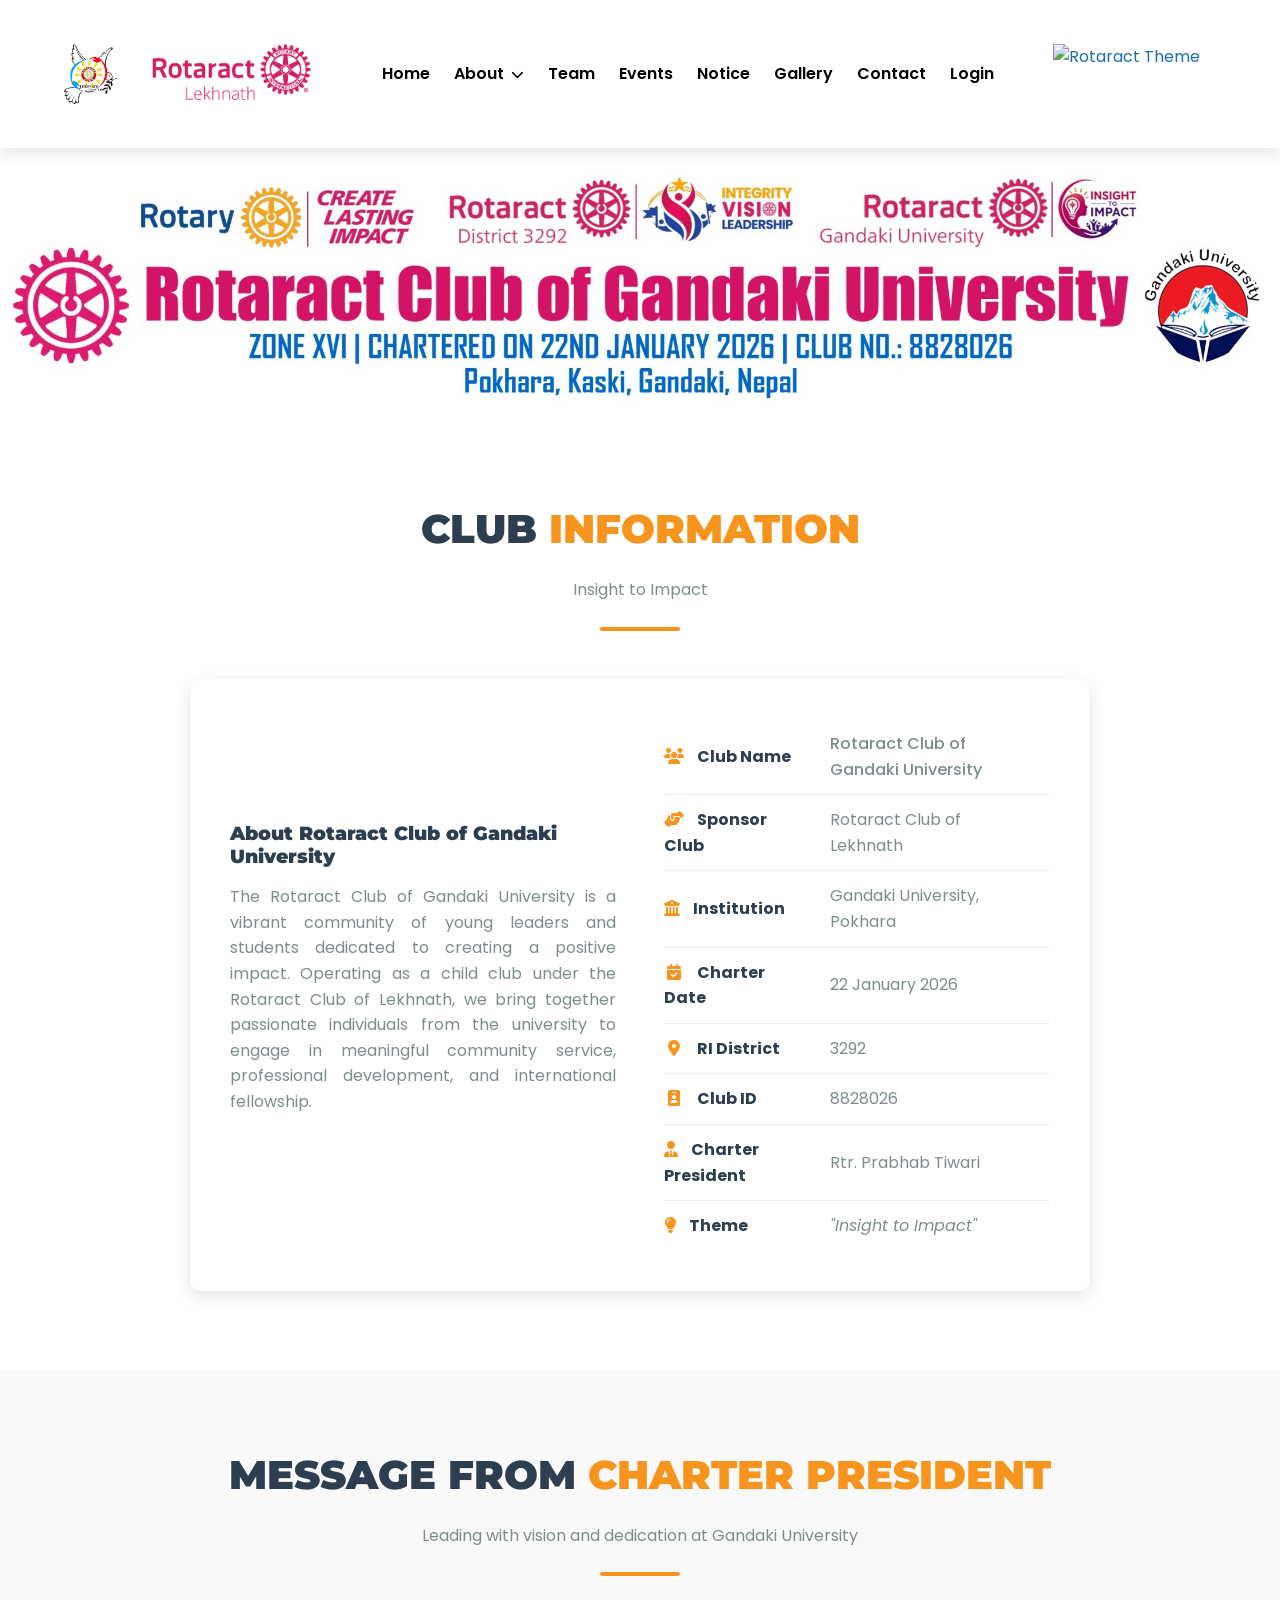
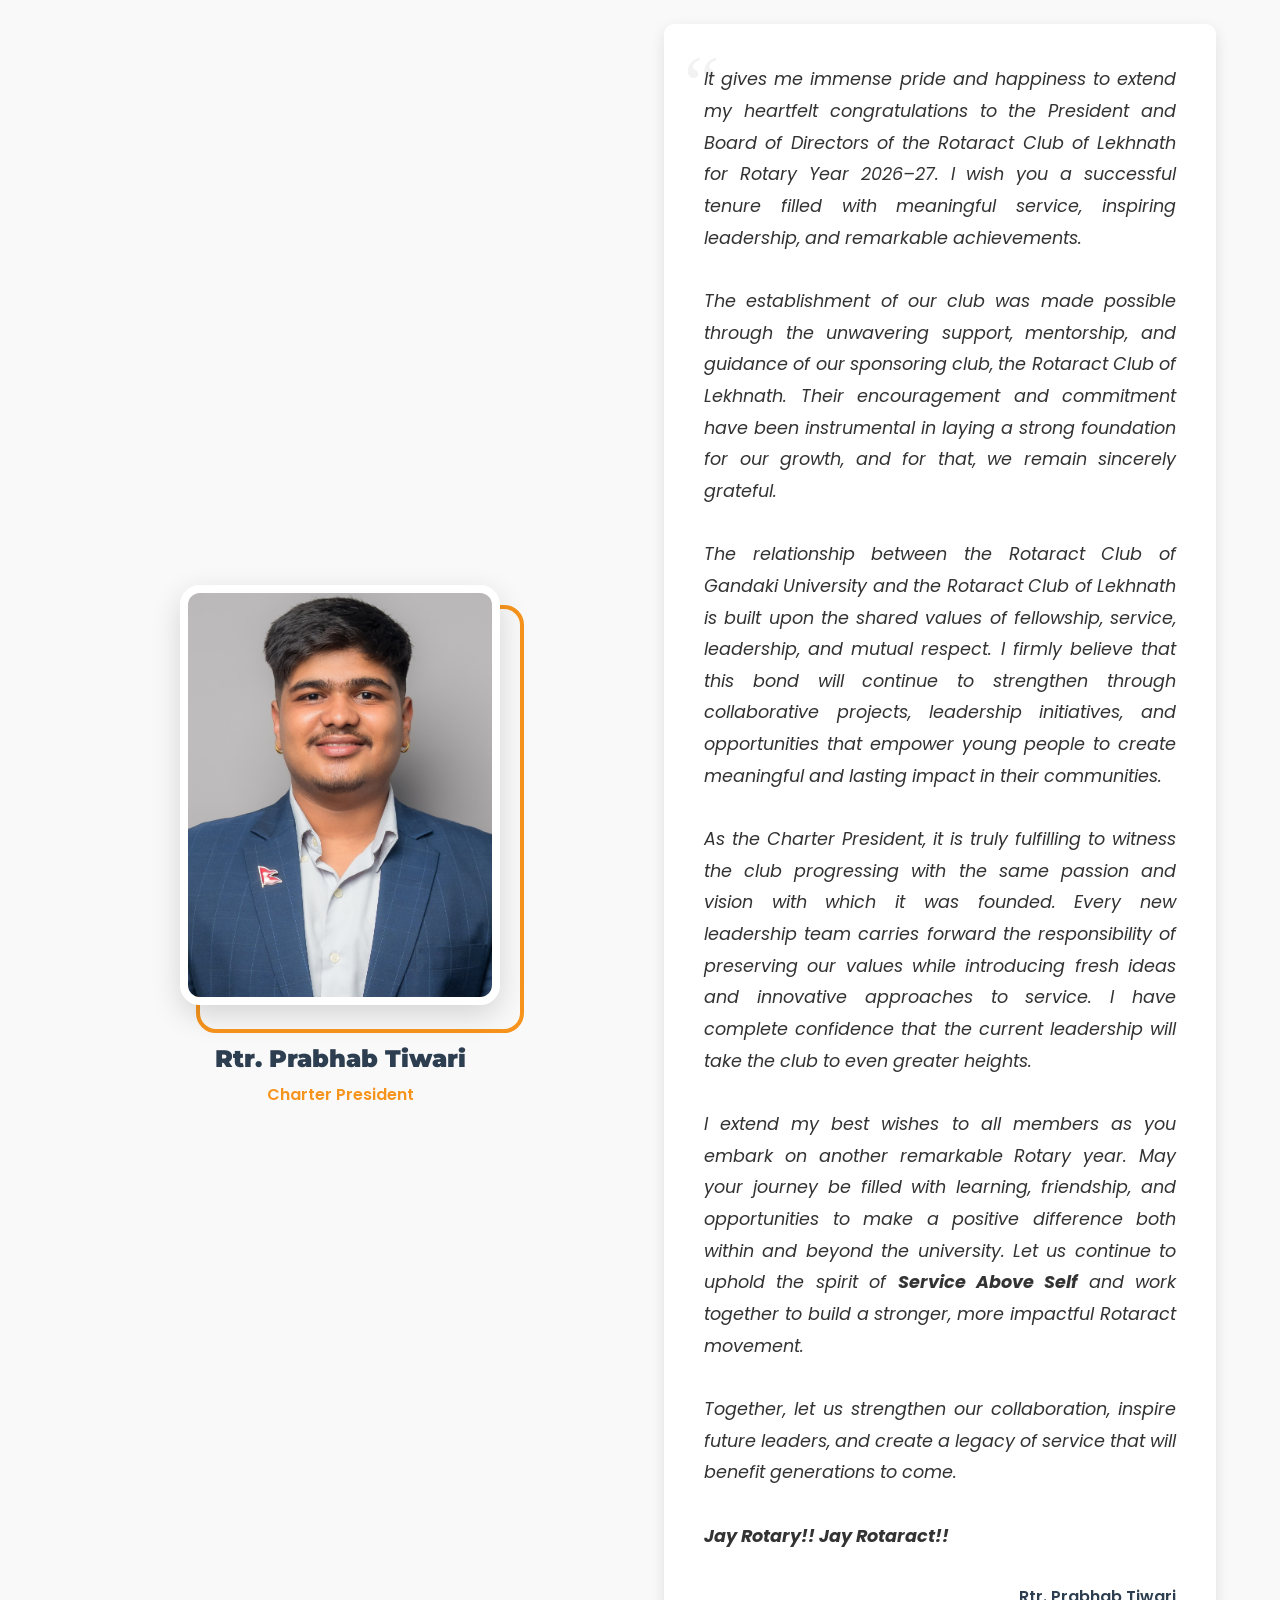
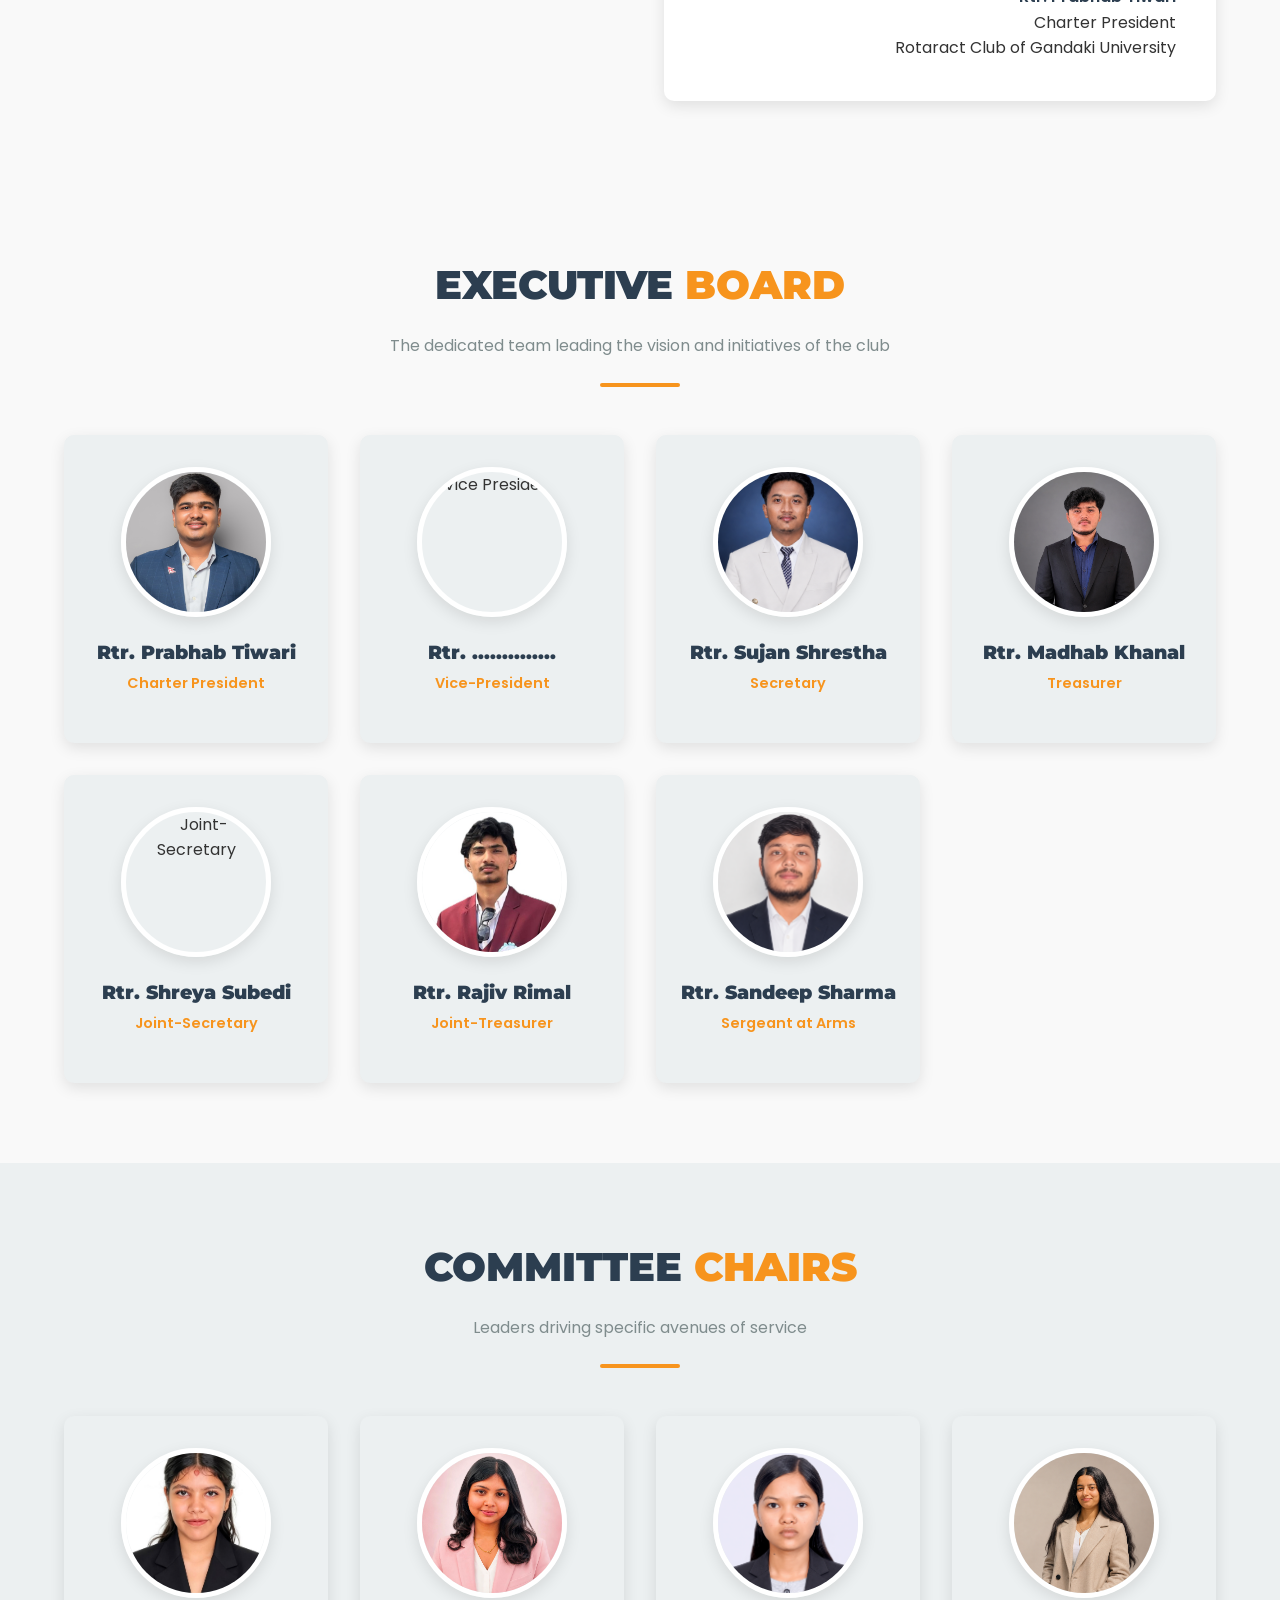
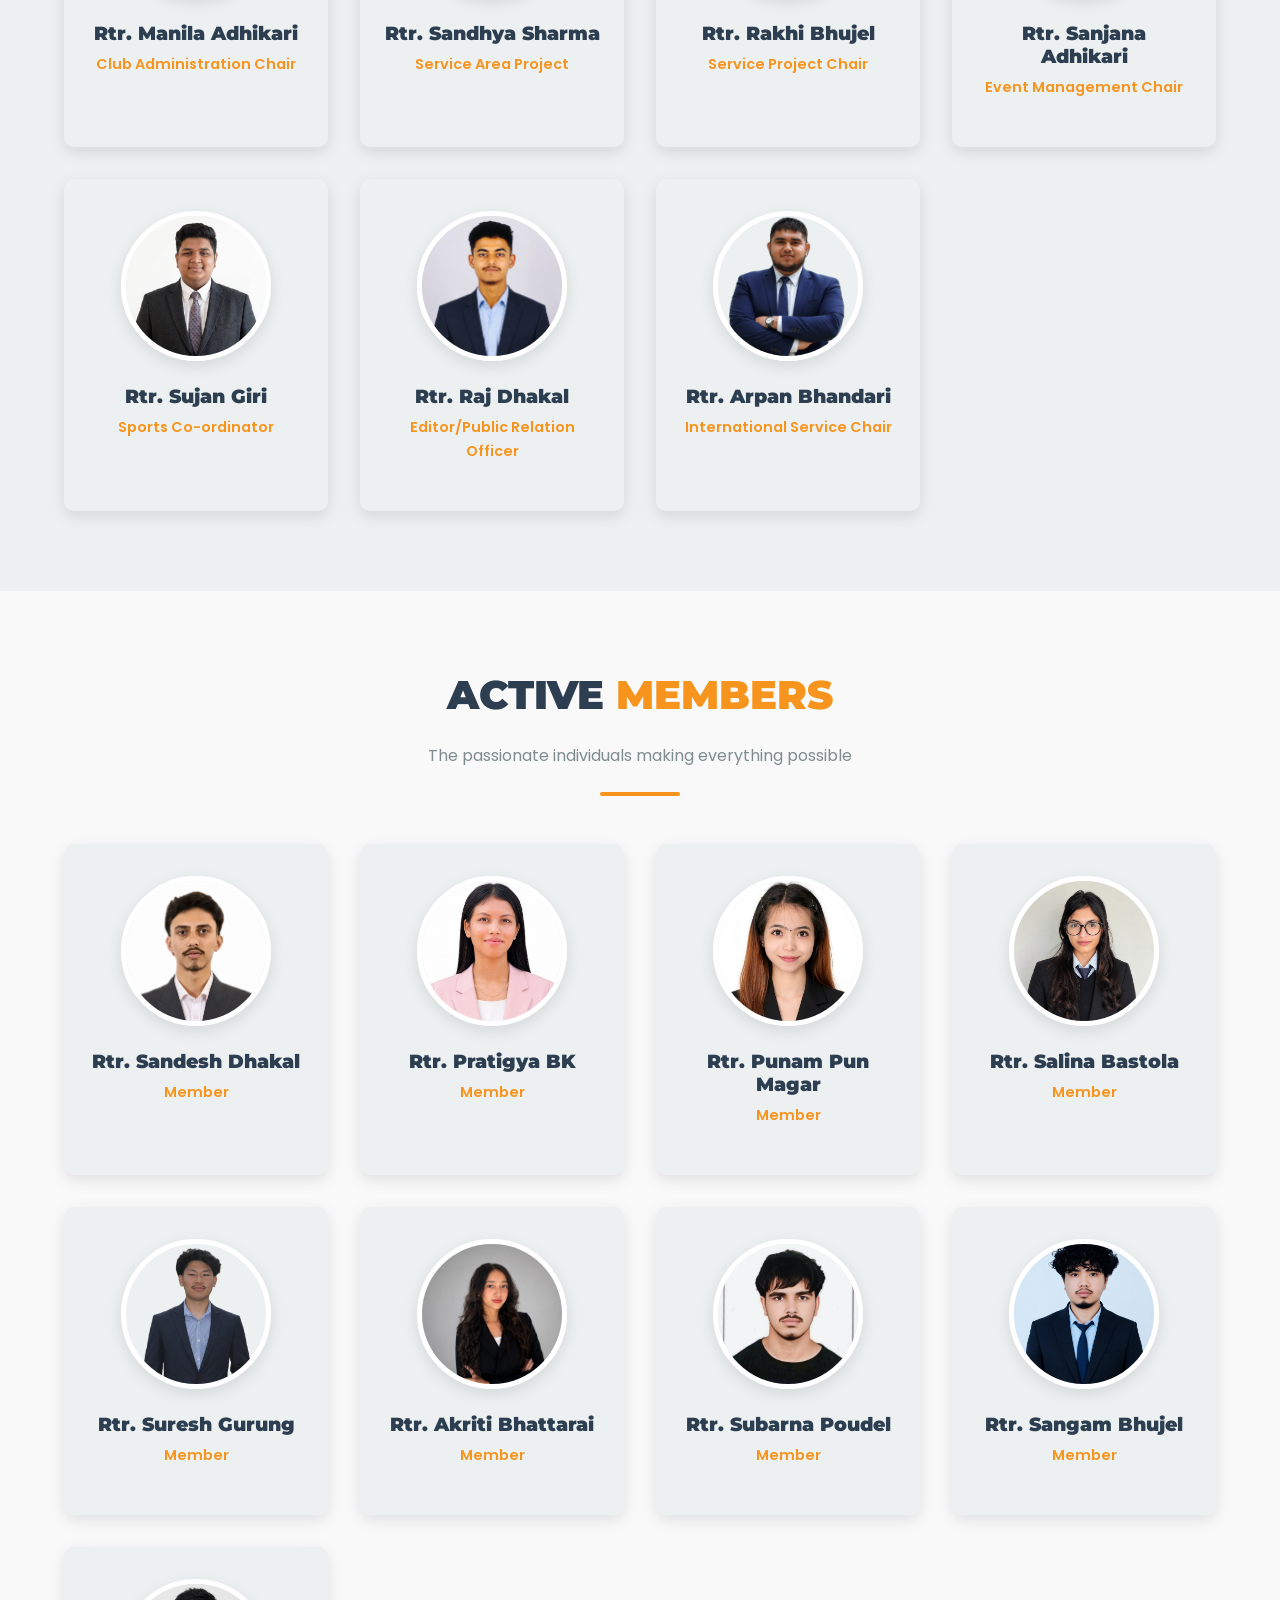
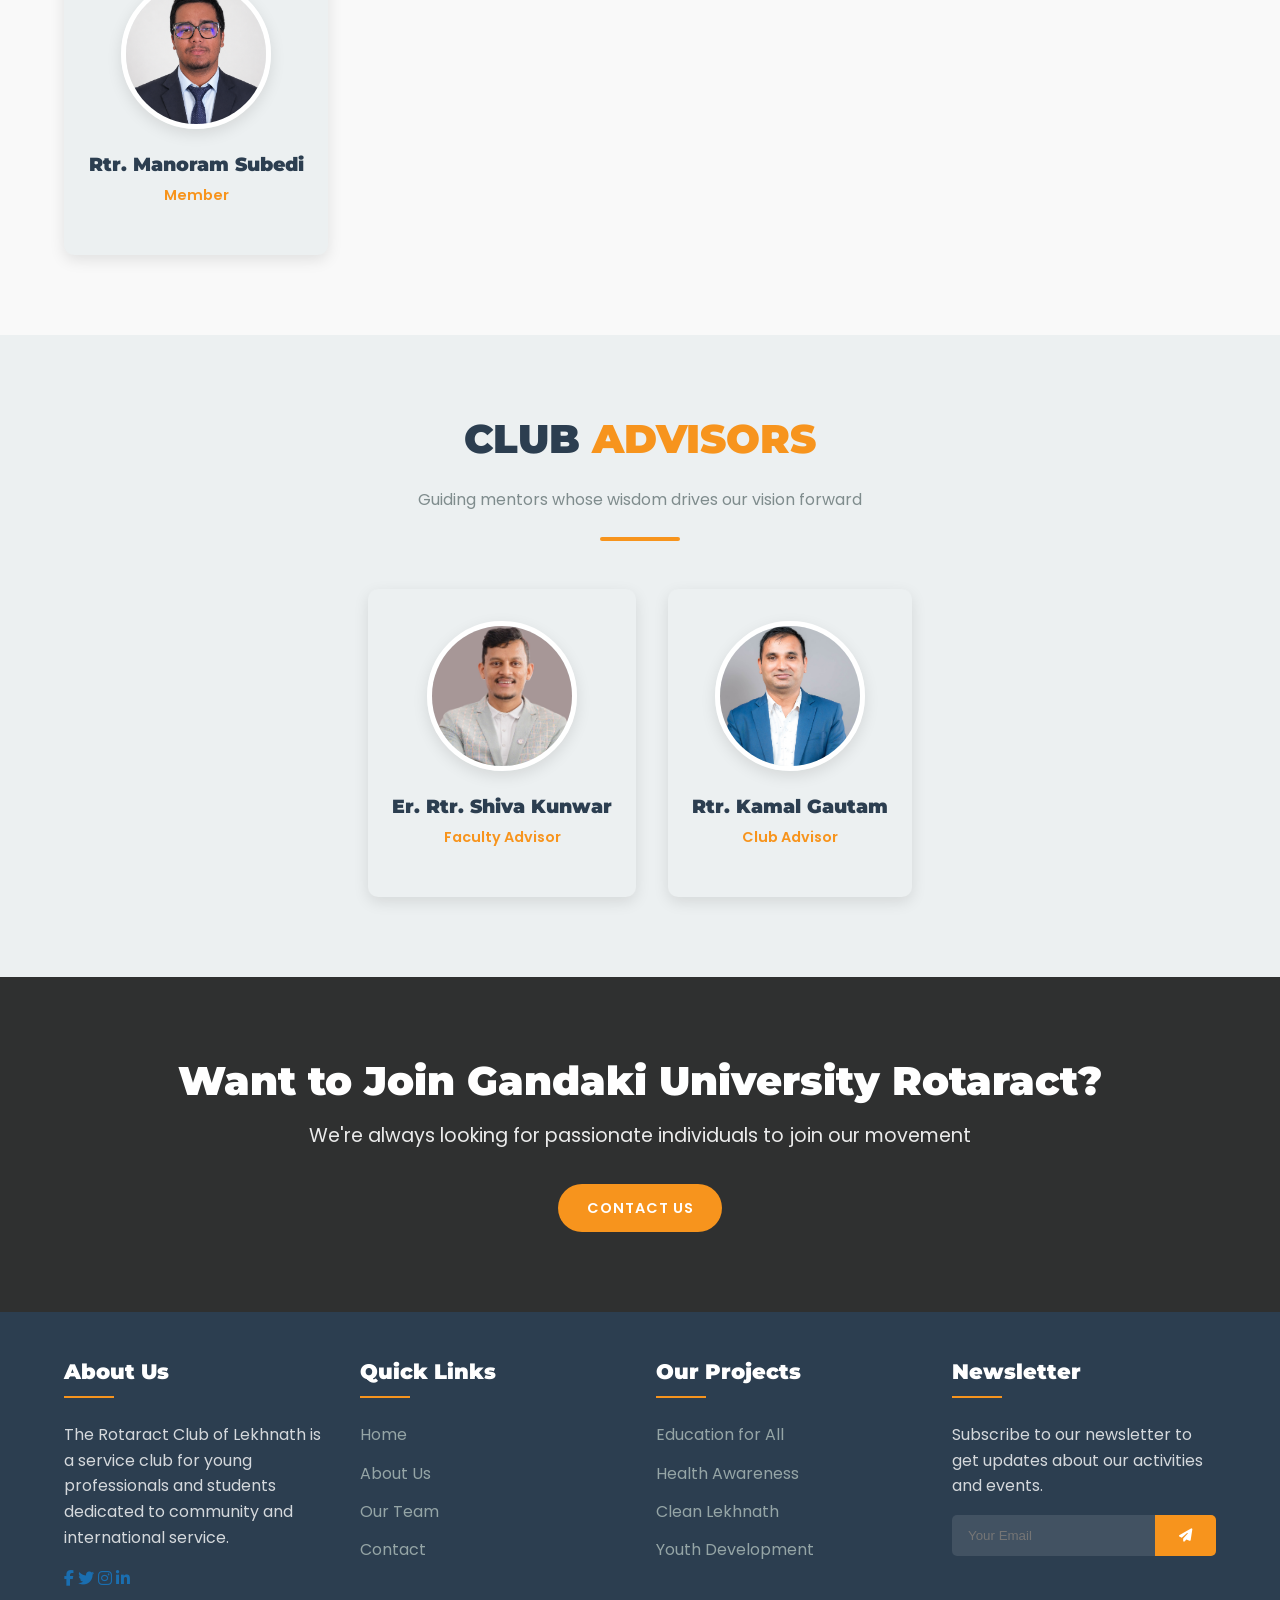
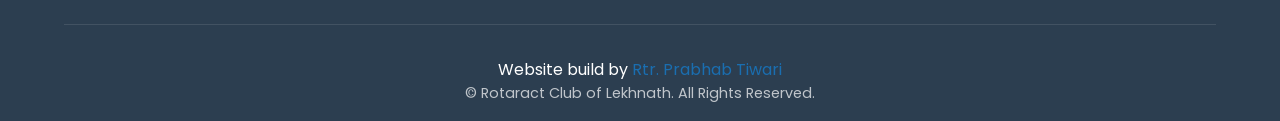
==== commit 423cd5ae: "Update website to newly modified version" ====
--- a/gandaki-university.html
+++ b/gandaki-university.html
@@ -18,16 +18,12 @@
 <body>
     <!-- Header -->
     <div id="header-placeholder"></div>
-
+    <br><br>
     <!-- Hero Section -->
-    <section class="about-hero"
-        style="background: linear-gradient(rgba(0, 0, 0, 0.7), rgba(0, 0, 0, 0.7)), url('images/gandaki-hero.jpg') no-repeat center center/cover;">
-        <div class="container">
-            <div class="about-hero-content">
-                <h1>Rotaract Club of Gandaki University</h1>
-                <p>Insight to Impact — Our Dedicated Child Club</p>
-            </div>
-        </div>
+    <!-- Hero Section (Pushed down to clear the fixed navbar) -->
+    <section class="about-hero-image" style="width: 100%; overflow: hidden; line-height: 0; margin-top: 90px;">
+        <img src="bod-202627/guletterhead.jpg" alt="Rotaract Club of Gandaki University Letterhead"
+            style="width: 100%; height: auto; display: block;">
     </section>
 
     <!-- Club Information Card Section -->
@@ -127,7 +123,7 @@
             <div class="message-content">
                 <div class="president-photo">
                     <!-- Image of Charter President -->
-                    <img src="bod-202627/prabhab.jpg" alt="Charter President Rtr. Prabhab Tiwari">
+                    <img src="bod-202627/prabhabtiwari.jpg" alt="Charter President Rtr. Prabhab Tiwari">
                     <div class="president-info">
                         <h3>Rtr. Prabhab Tiwari</h3>
                         <p>Charter President</p>
@@ -213,7 +209,7 @@
 
                 <div class="team-member">
                     <div class="member-img">
-                        <img src="bod-202627/prabhab.jpg" alt="President">
+                        <img src="bod-202627/prabhabtiwari.jpg" alt="President">
                     </div>
                     <h3>Rtr. Prabhab Tiwari</h3>
                     <p class="role">Charter President</p>
@@ -230,7 +226,7 @@
 
                 <div class="team-member">
                     <div class="member-img">
-                        <img src="images/gandaki/sujan-shrestha.jpg" alt="Secretary">
+                        <img src="bod-202627/Sujan.png" alt="Secretary">
                     </div>
                     <h3>Rtr. Sujan Shrestha</h3>
                     <p class="role">Secretary</p>
@@ -238,7 +234,7 @@
 
                 <div class="team-member">
                     <div class="member-img">
-                        <img src="images/gandaki/madhab-khanal.jpg" alt="Treasurer">
+                        <img src="bod-202627/madhab.png" alt="Treasurer">
                     </div>
                     <h3>Rtr. Madhab Khanal</h3>
                     <p class="role">Treasurer</p>
@@ -246,7 +242,7 @@
 
                 <div class="team-member">
                     <div class="member-img">
-                        <img src="images/placeholder.png" alt="Joint-Secretary">
+                        <img src="bod-202627/shreya.jpeg" alt="Joint-Secretary">
                     </div>
                     <h3>Rtr. Shreya Subedi</h3>
                     <p class="role">Joint-Secretary</p>
@@ -254,7 +250,7 @@
 
                 <div class="team-member">
                     <div class="member-img">
-                        <img src="images/gandaki/rajiv-rimal.jpg" alt="Joint-Treasurer">
+                        <img src="bod-202627/rajiv.jpeg" alt="Joint-Treasurer">
                     </div>
                     <h3>Rtr. Rajiv Rimal</h3>
                     <p class="role">Joint-Treasurer</p>
@@ -262,7 +258,7 @@
 
                 <div class="team-member">
                     <div class="member-img">
-                        <img src="images/placeholder.png" alt="Sergeant at Arms">
+                        <img src="bod-202627/sandeep.png" alt="Sergeant at Arms">
                     </div>
                     <h3>Rtr. Sandeep Sharma</h3>
                     <p class="role">Sergeant at Arms</p>
@@ -283,7 +279,7 @@
 
                 <div class="team-member">
                     <div class="member-img">
-                        <img src="images/placeholder.png" alt="Club Administration Chair">
+                        <img src="bod-202627/manila.jpeg" alt="Club Administration Chair">
                     </div>
                     <h3>Rtr. Manila Adhikari</h3>
                     <p class="role">Club Administration Chair</p>
@@ -291,7 +287,7 @@
 
                 <div class="team-member">
                     <div class="member-img">
-                        <img src="images/gandaki/sandhya-sharma.jpg" alt="Service Area Project">
+                        <img src="bod-202627/sandhya.jpg" alt="Service Area Project">
                     </div>
                     <h3>Rtr. Sandhya Sharma</h3>
                     <p class="role">Service Area Project</p>
@@ -299,7 +295,7 @@
 
                 <div class="team-member">
                     <div class="member-img">
-                        <img src="images/gandaki/rakhi-bhujel.jpg" alt="Service Project Chair">
+                        <img src="bod-202627/rakhi.png" alt="Service Project Chair">
                     </div>
                     <h3>Rtr. Rakhi Bhujel</h3>
                     <p class="role">Service Project Chair</p>
@@ -307,7 +303,7 @@
 
                 <div class="team-member">
                     <div class="member-img">
-                        <img src="images/placeholder.png" alt="Event Management Chair">
+                        <img src="bod-202627/sanjana.png" alt="Event Management Chair">
                     </div>
                     <h3>Rtr. Sanjana Adhikari</h3>
                     <p class="role">Event Management Chair</p>
@@ -315,7 +311,7 @@
 
                 <div class="team-member">
                     <div class="member-img">
-                        <img src="images/gandaki/sujan-giri.jpg" alt="Sports Co-ordinator">
+                        <img src="bod-202627/sujan.jpeg" alt="Sports Co-ordinator">
                     </div>
                     <h3>Rtr. Sujan Giri</h3>
                     <p class="role">Sports Co-ordinator</p>
@@ -323,7 +319,7 @@
 
                 <div class="team-member">
                     <div class="member-img">
-                        <img src="images/placeholder.png" alt="Editor/Public Relation Officer">
+                        <img src="bod-202627/raj.png" alt="Editor/Public Relation Officer">
                     </div>
                     <h3>Rtr. Raj Dhakal</h3>
                     <p class="role">Editor/Public Relation Officer</p>
@@ -331,7 +327,7 @@
 
                 <div class="team-member">
                     <div class="member-img">
-                        <img src="images/gandaki/arpan-bhandari.jpg" alt="International Service Chair">
+                        <img src="bod-202627/arpan.png" alt="International Service Chair">
                     </div>
                     <h3>Rtr. Arpan Bhandari</h3>
                     <p class="role">International Service Chair</p>
@@ -352,7 +348,7 @@
 
                 <div class="team-member">
                     <div class="member-img">
-                        <img src="images/gandaki/sandesh-dhakal.jpg" alt="Member">
+                        <img src="bod-202627/sandesh.png" alt="Member">
                     </div>
                     <h3>Rtr. Sandesh Dhakal</h3>
                     <p class="role">Member</p>
@@ -360,7 +356,7 @@
 
                 <div class="team-member">
                     <div class="member-img">
-                        <img src="images/gandaki/pratigya-bk.jpg" alt="Member">
+                        <img src="bod-202627/pratigya.jpeg" alt="Member">
                     </div>
                     <h3>Rtr. Pratigya BK</h3>
                     <p class="role">Member</p>
@@ -368,7 +364,7 @@
 
                 <div class="team-member">
                     <div class="member-img">
-                        <img src="images/gandaki/punam-pun-magar.jpg" alt="Member">
+                        <img src="bod-202627/punam.jpeg" alt="Member">
                     </div>
                     <h3>Rtr. Punam Pun Magar</h3>
                     <p class="role">Member</p>
@@ -376,7 +372,7 @@
 
                 <div class="team-member">
                     <div class="member-img">
-                        <img src="images/placeholder.png" alt="Member">
+                        <img src="bod-202627/salina.jpeg" alt="Member">
                     </div>
                     <h3>Rtr. Salina Bastola</h3>
                     <p class="role">Member</p>
@@ -384,7 +380,7 @@
 
                 <div class="team-member">
                     <div class="member-img">
-                        <img src="images/gandaki/suresh-gurung.jpg" alt="Member">
+                        <img src="bod-202627/suresh.png" alt="Member">
                     </div>
                     <h3>Rtr. Suresh Gurung</h3>
                     <p class="role">Member</p>
@@ -392,7 +388,7 @@
 
                 <div class="team-member">
                     <div class="member-img">
-                        <img src="images/gandaki/akriti-bhattarai.jpg" alt="Member">
+                        <img src="bod-202627/akriti.jpeg" alt="Member">
                     </div>
                     <h3>Rtr. Akriti Bhattarai</h3>
                     <p class="role">Member</p>
@@ -400,7 +396,7 @@
 
                 <div class="team-member">
                     <div class="member-img">
-                        <img src="images/gandaki/subarna-poudel.jpg" alt="Member">
+                        <img src="bod-202627/subarna.jpg" alt="Member">
                     </div>
                     <h3>Rtr. Subarna Poudel</h3>
                     <p class="role">Member</p>
@@ -408,9 +404,17 @@
 
                 <div class="team-member">
                     <div class="member-img">
-                        <img src="images/placeholder.png" alt="Member">
+                        <img src="bod-202627/sangam.png" alt="Member">
                     </div>
                     <h3>Rtr. Sangam Bhujel</h3>
+                    <p class="role">Member</p>
+                </div>
+
+                <div class="team-member">
+                    <div class="member-img">
+                        <img src="bod-202627/manoram.png" alt="Member">
+                    </div>
+                    <h3>Rtr. Manoram Subedi</h3>
                     <p class="role">Member</p>
                 </div>
 
@@ -429,7 +433,7 @@
 
                 <div class="team-member">
                     <div class="member-img">
-                        <img src="images/placeholder.png" alt="Advisor">
+                        <img src="bod-202627/shivakunwar.jpg" alt="Advisor">
                     </div>
                     <h3>Er. Rtr. Shiva Kunwar</h3>
                     <p class="role">Faculty Advisor</p>
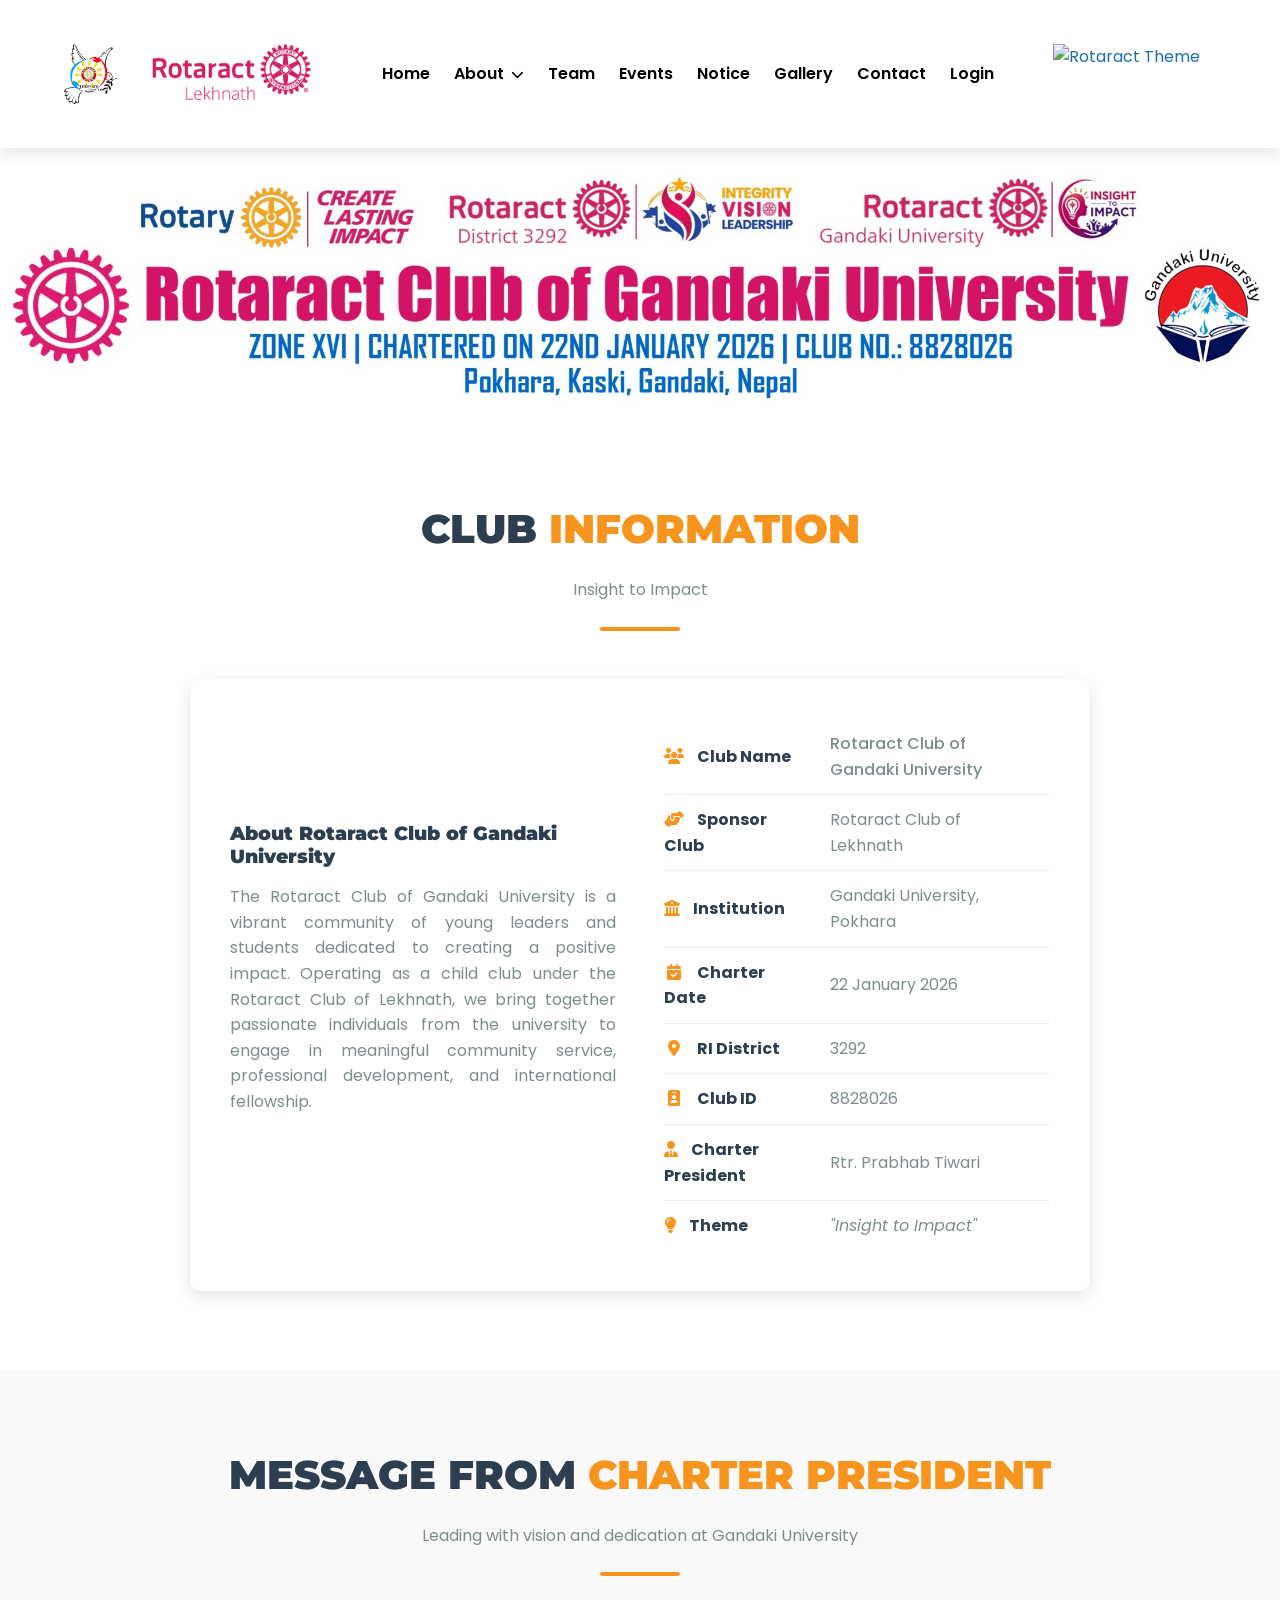
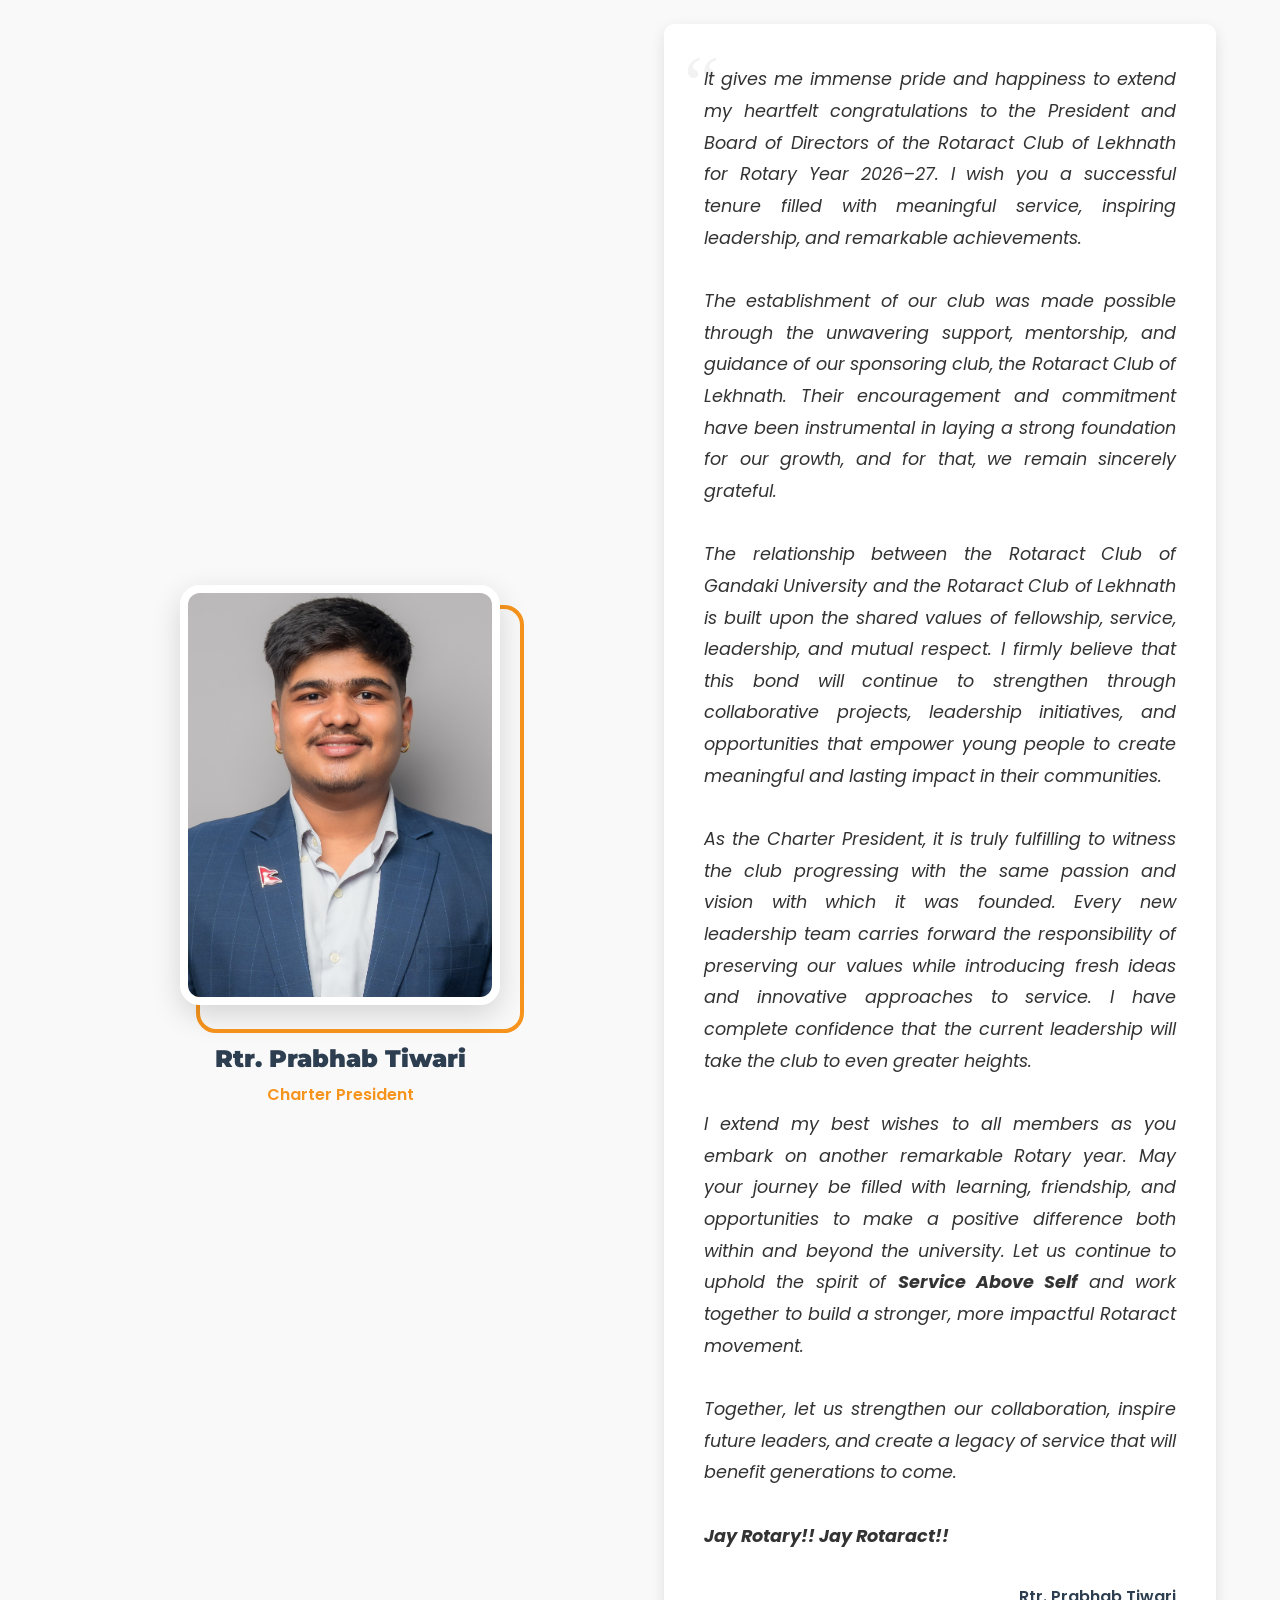
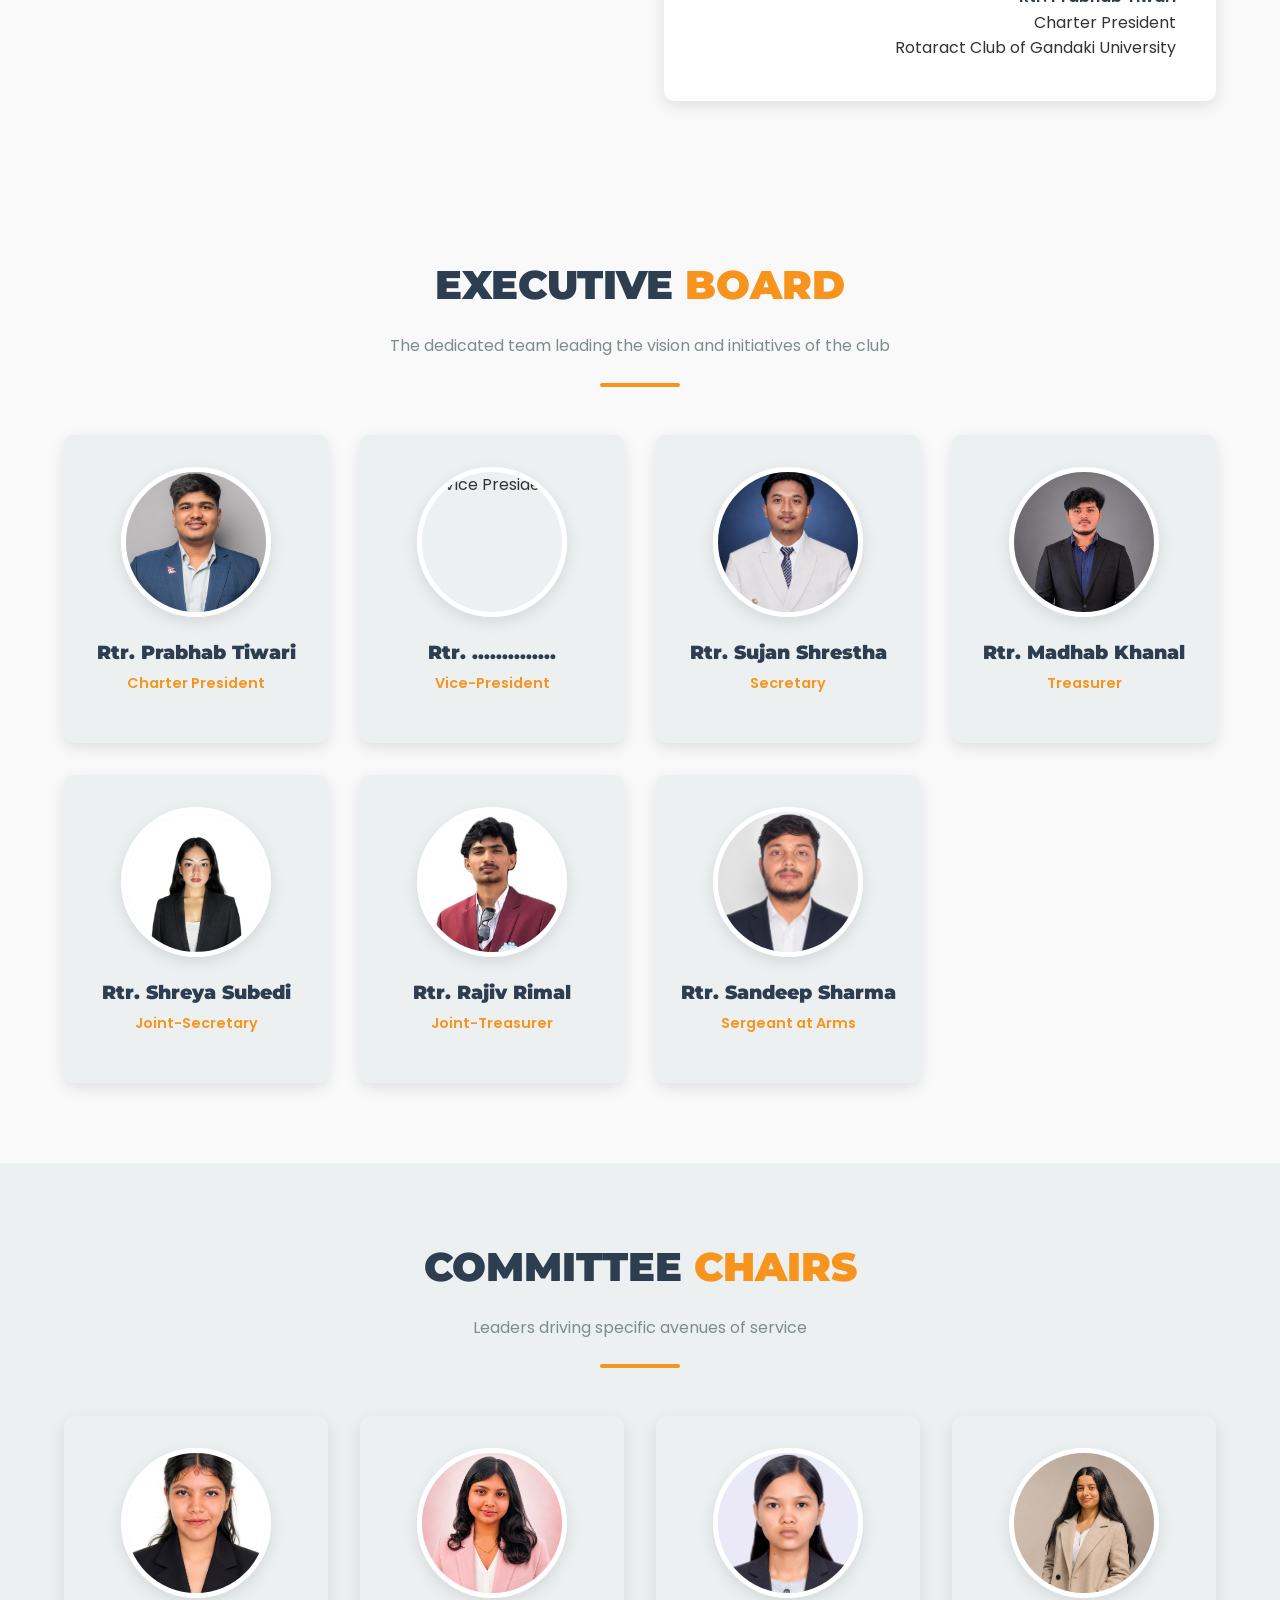
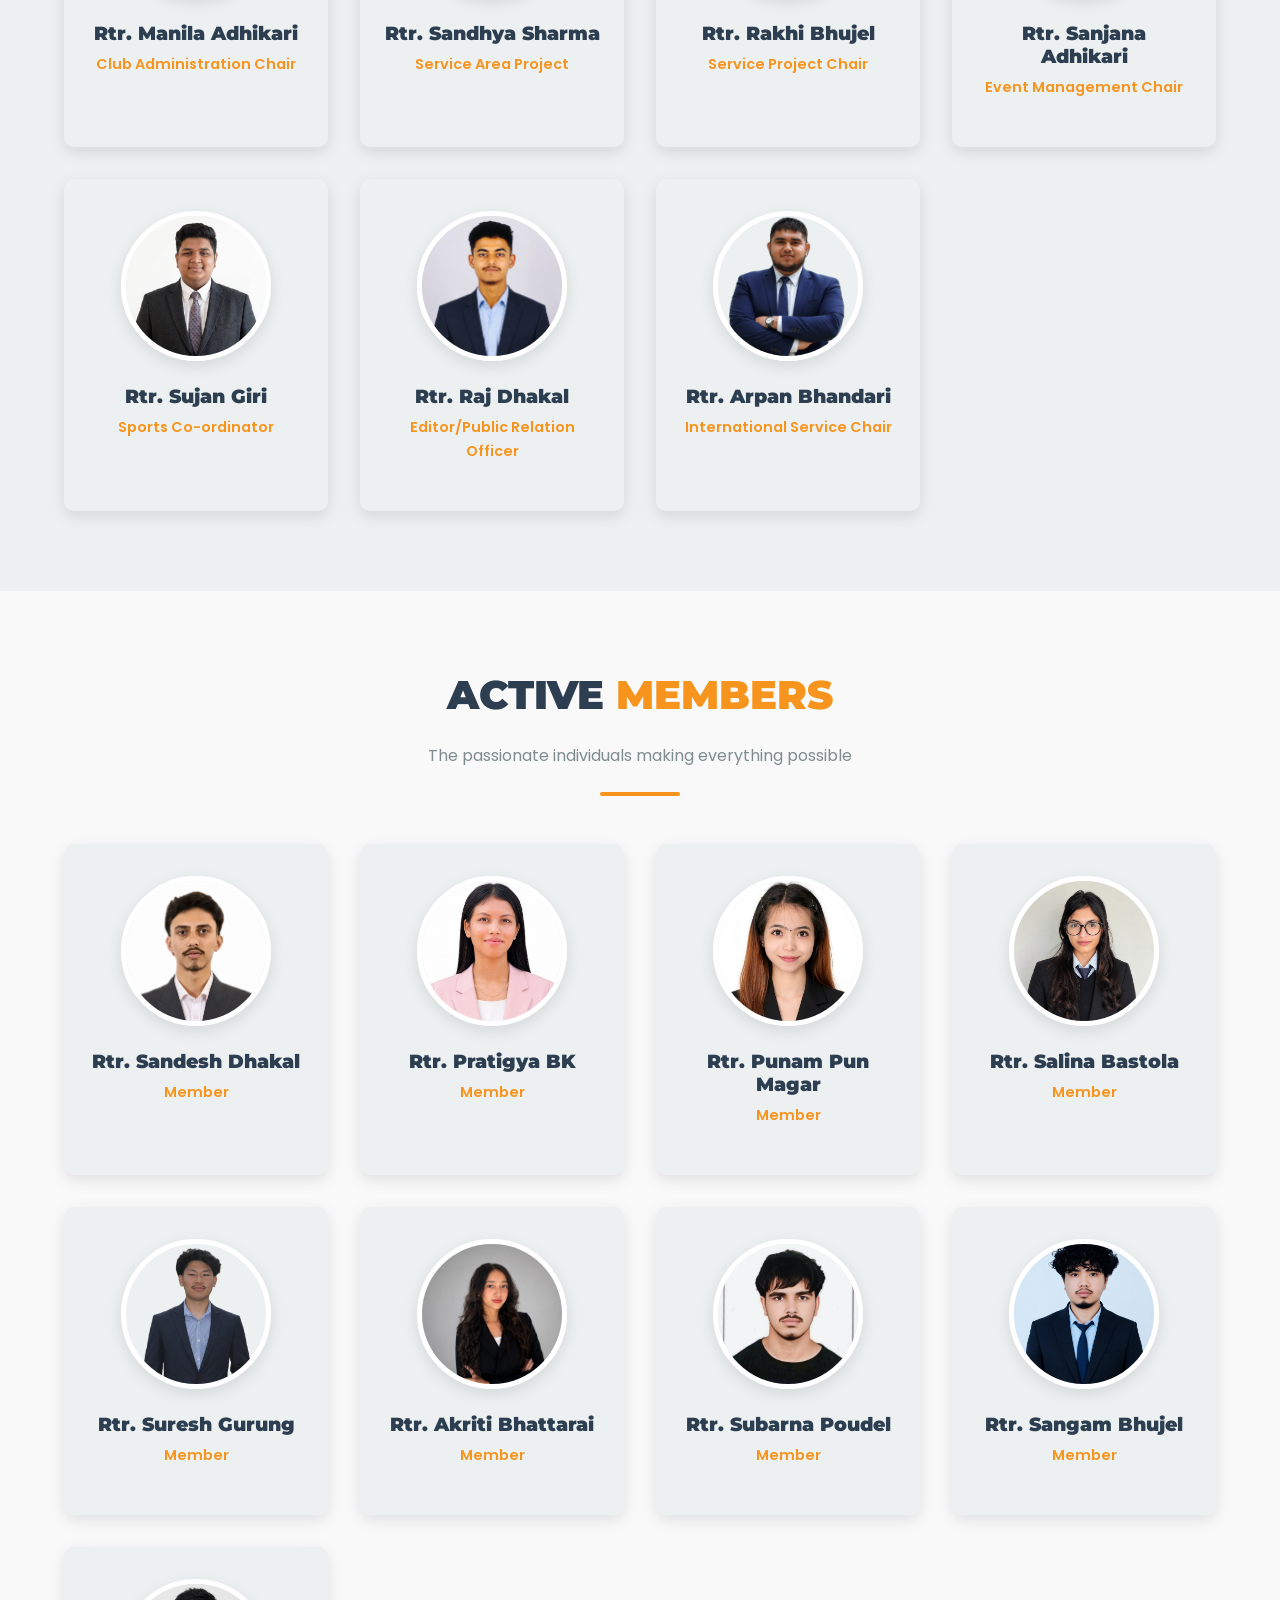
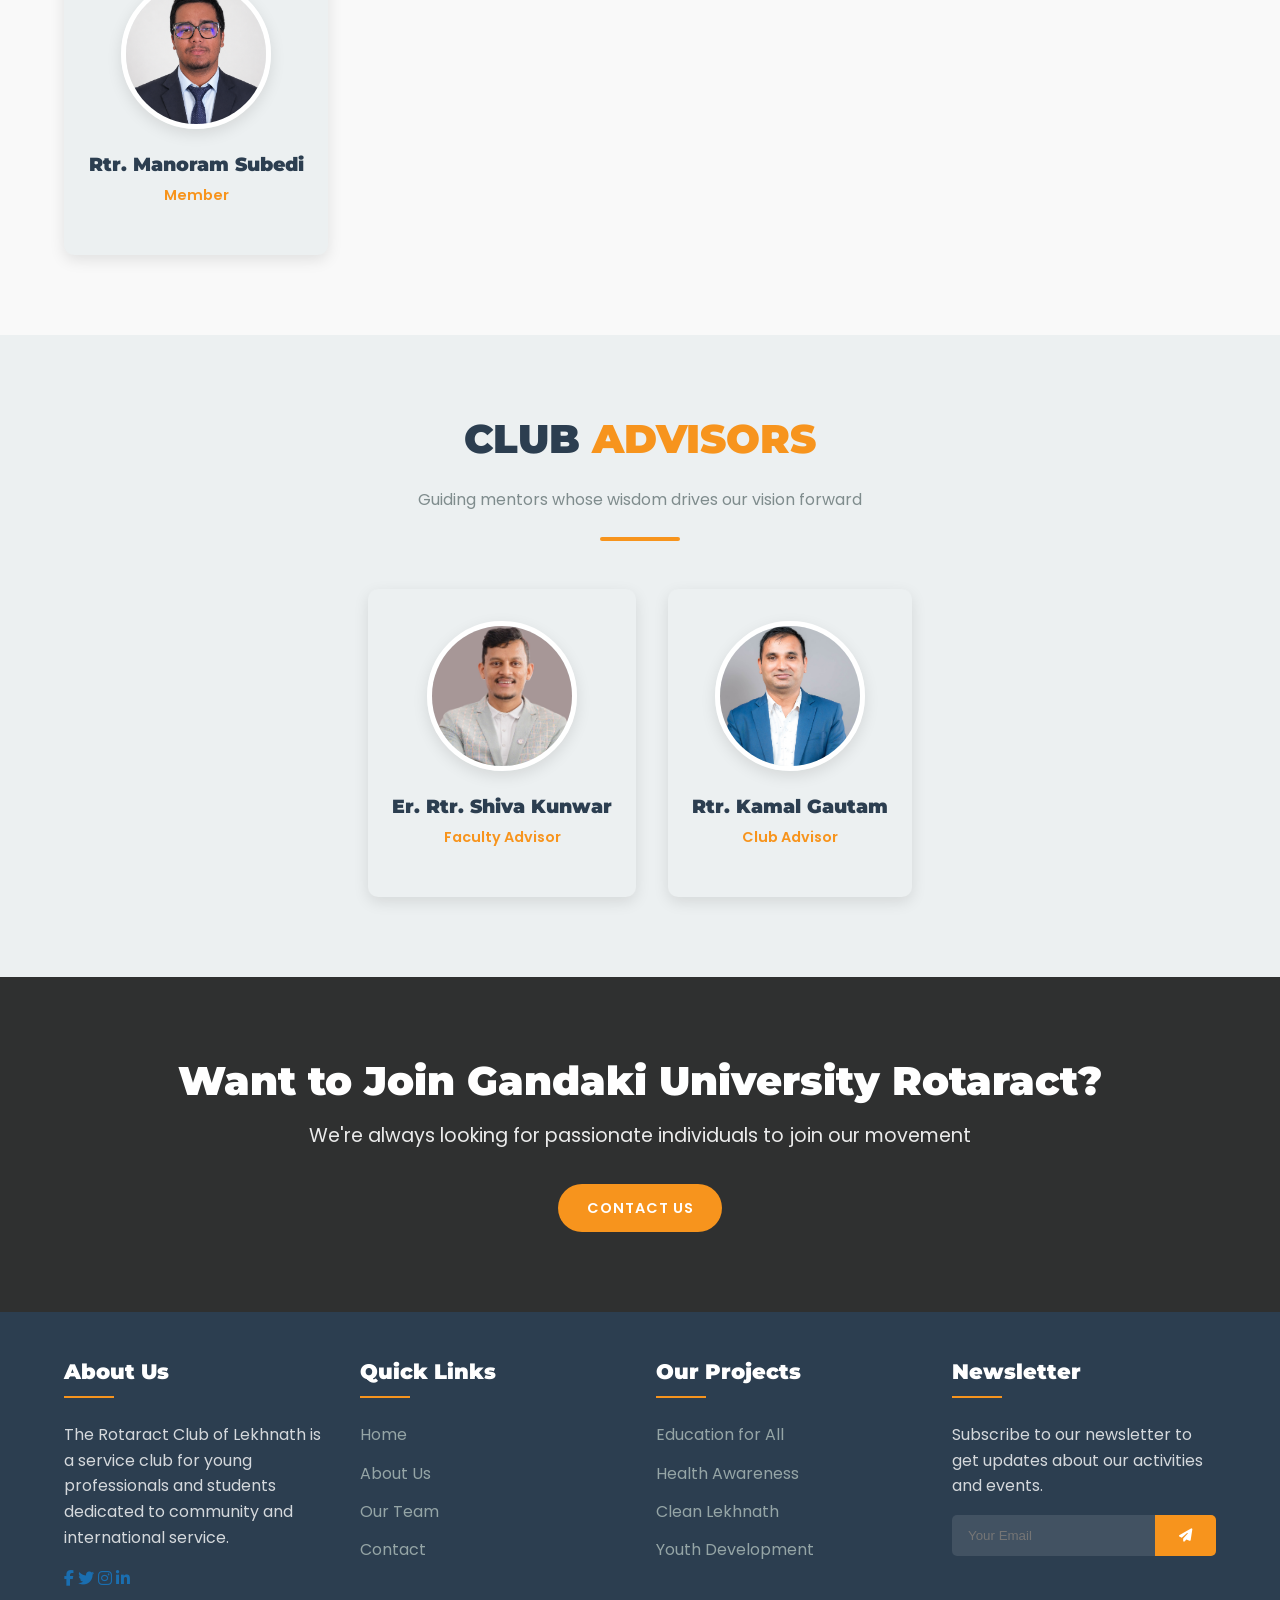
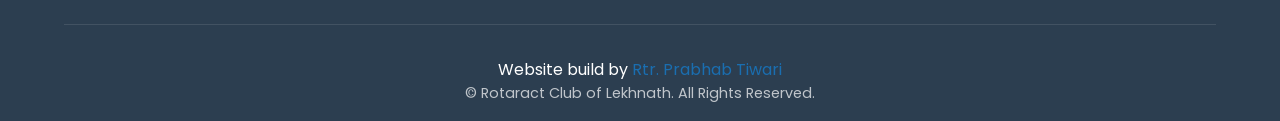
==== commit 7d9cbfe0: "Update website to newly modified version" ====
--- a/gandaki-university.html
+++ b/gandaki-university.html
@@ -242,7 +242,7 @@
 
                 <div class="team-member">
                     <div class="member-img">
-                        <img src="bod-202627/shreya.jpeg" alt="Joint-Secretary">
+                        <img src="bod-202627/shreya.JPEG" alt="Joint-Secretary">
                     </div>
                     <h3>Rtr. Shreya Subedi</h3>
                     <p class="role">Joint-Secretary</p>
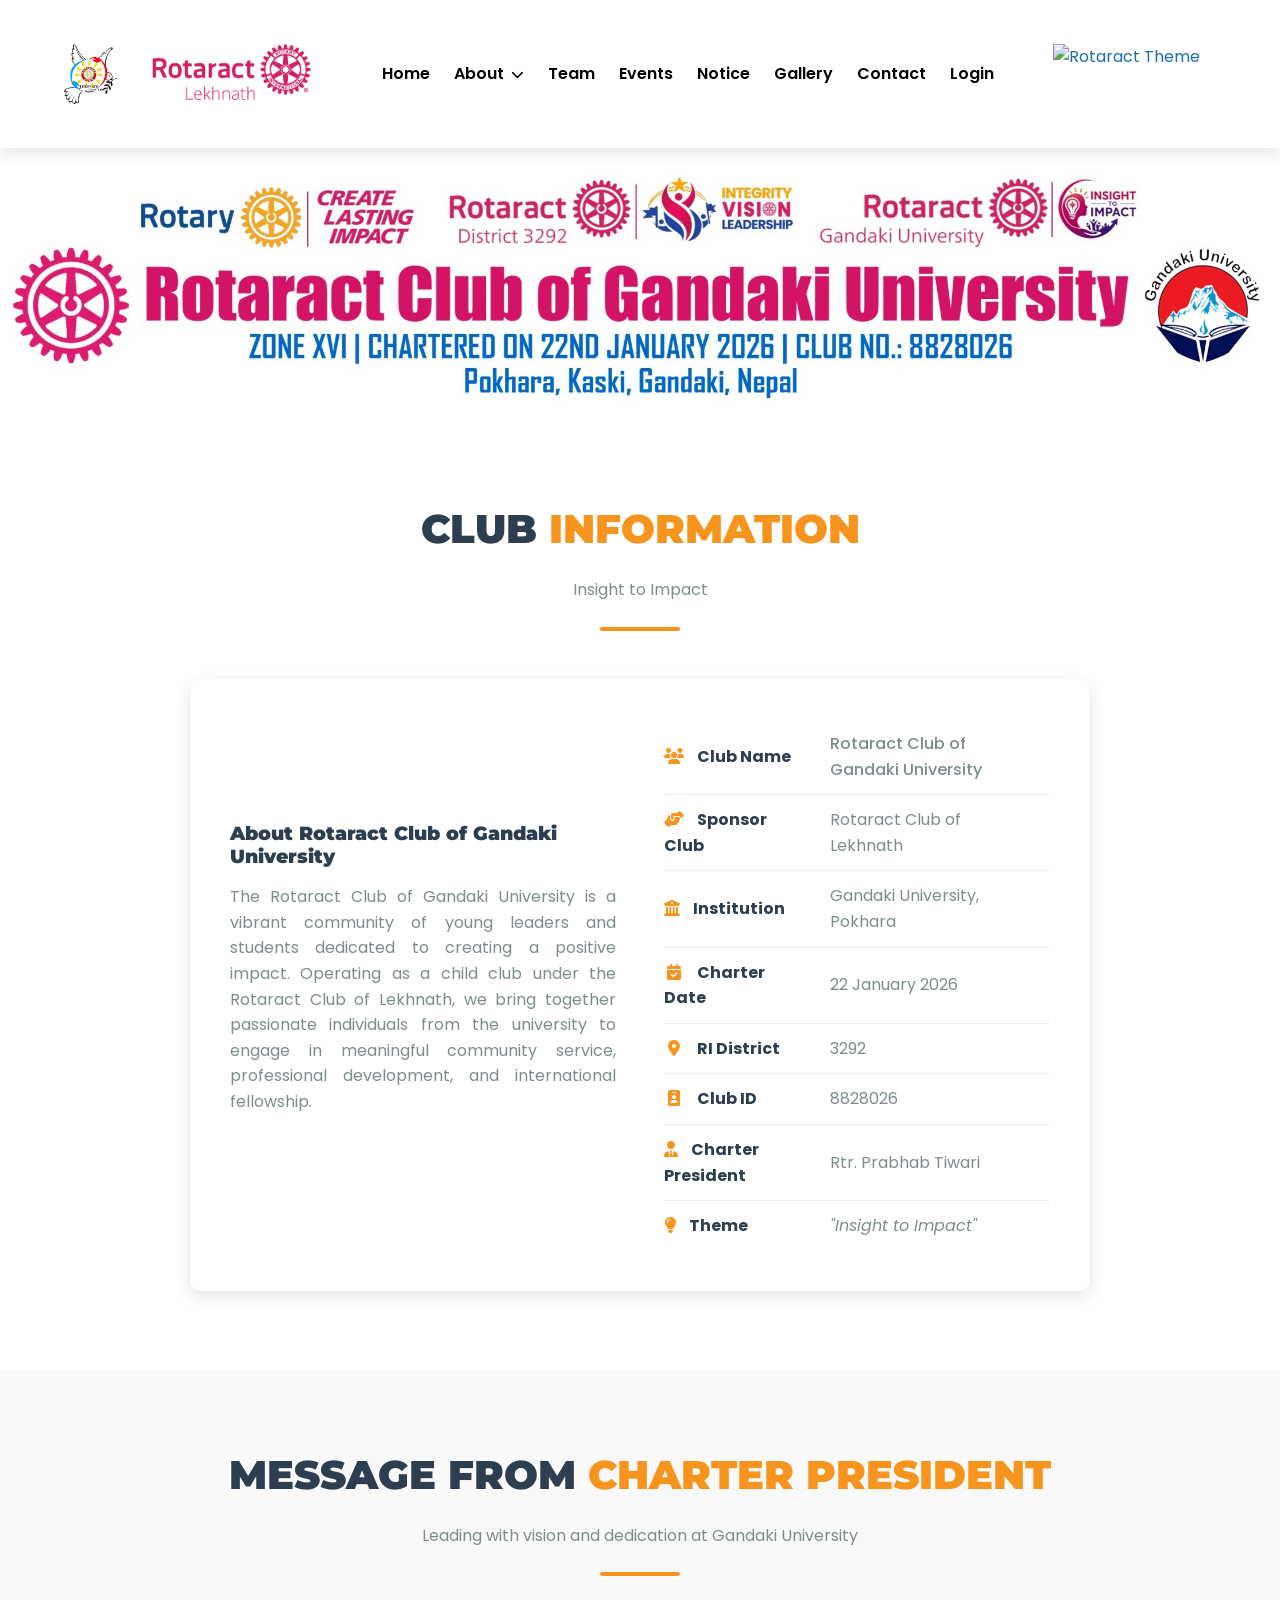
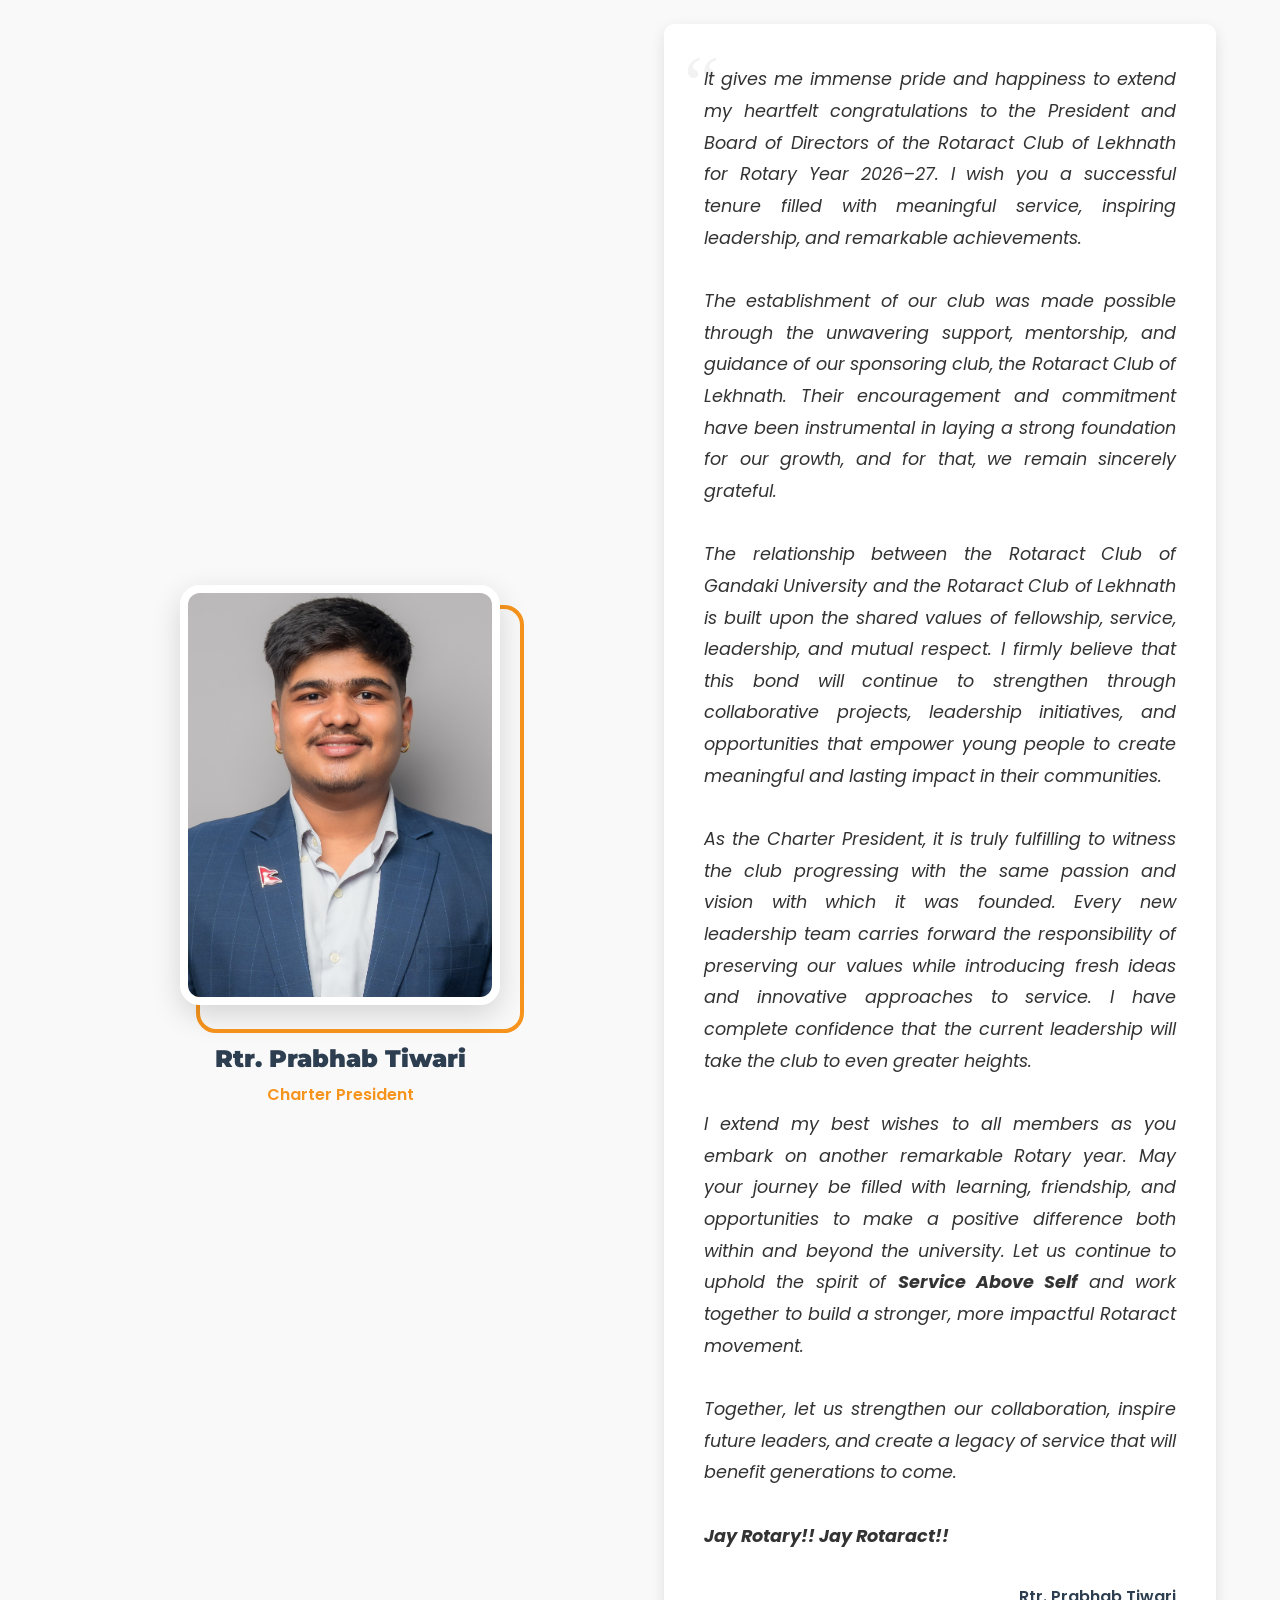
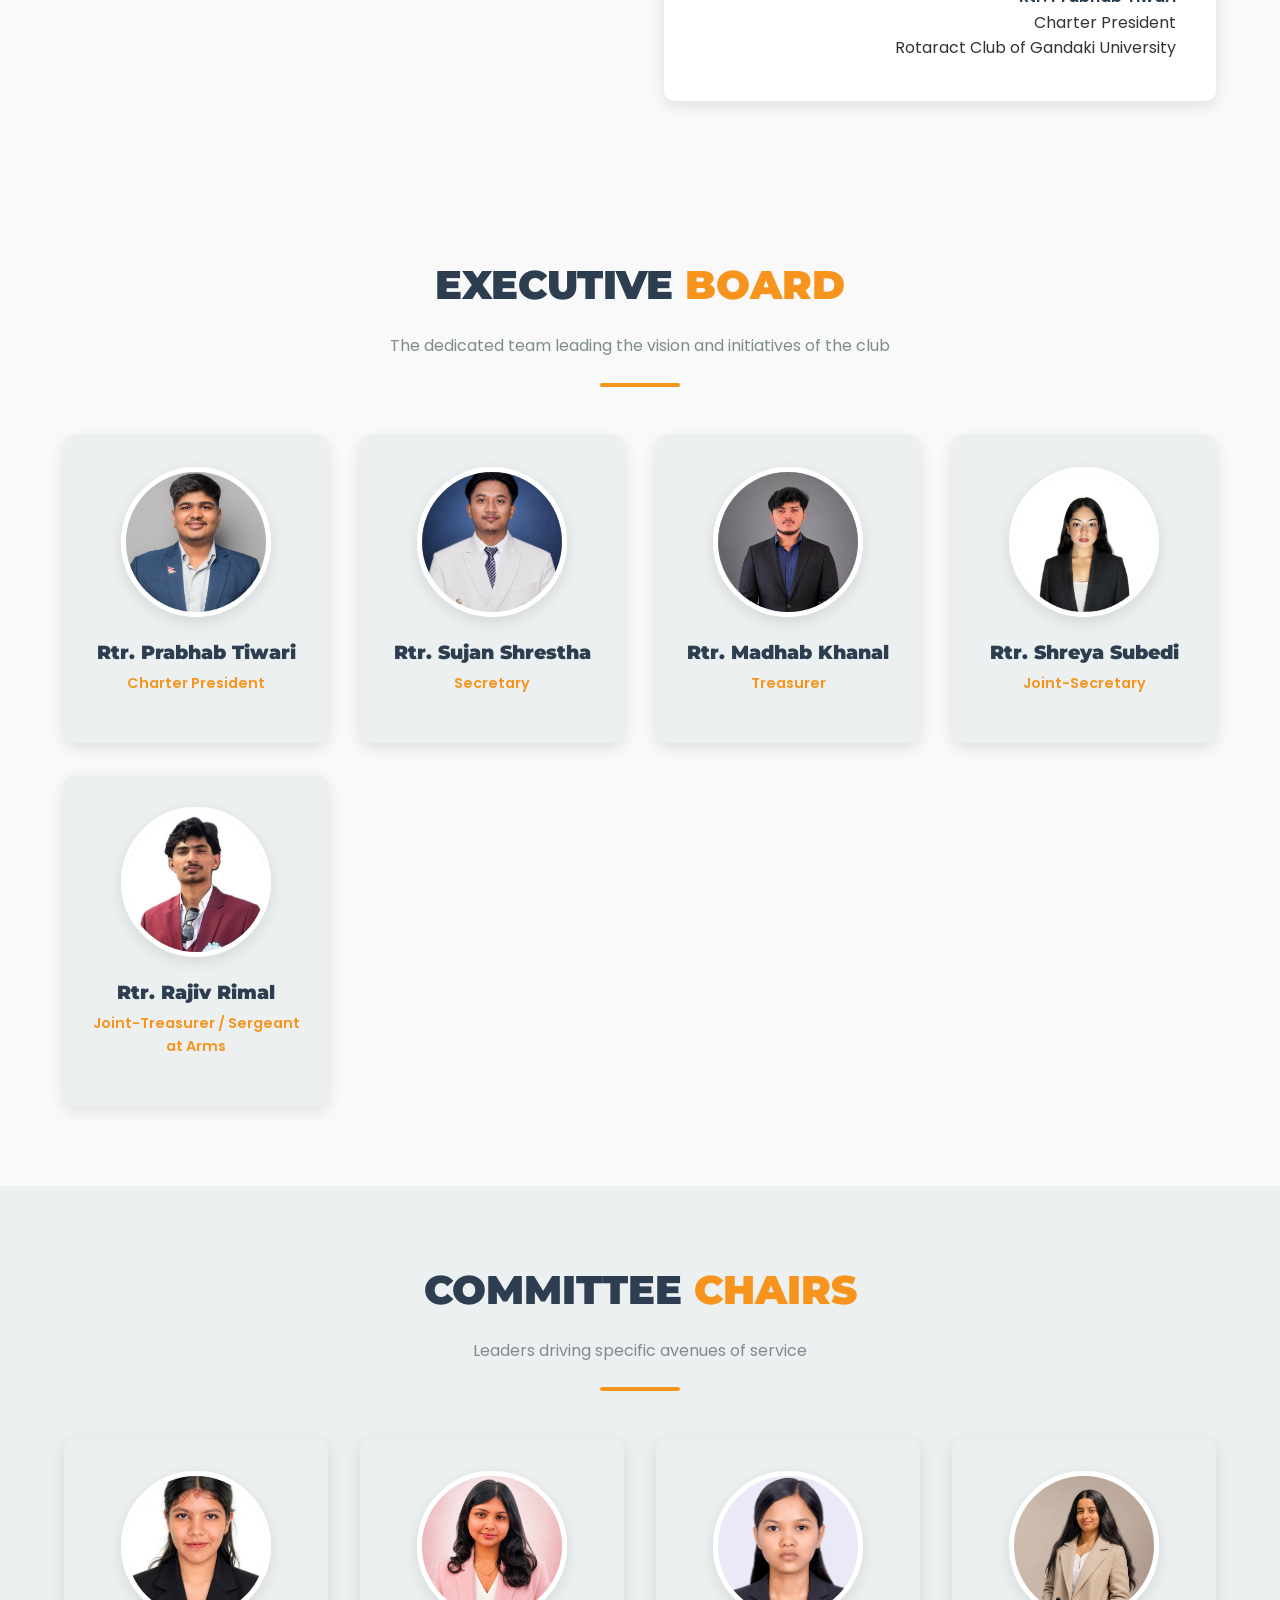
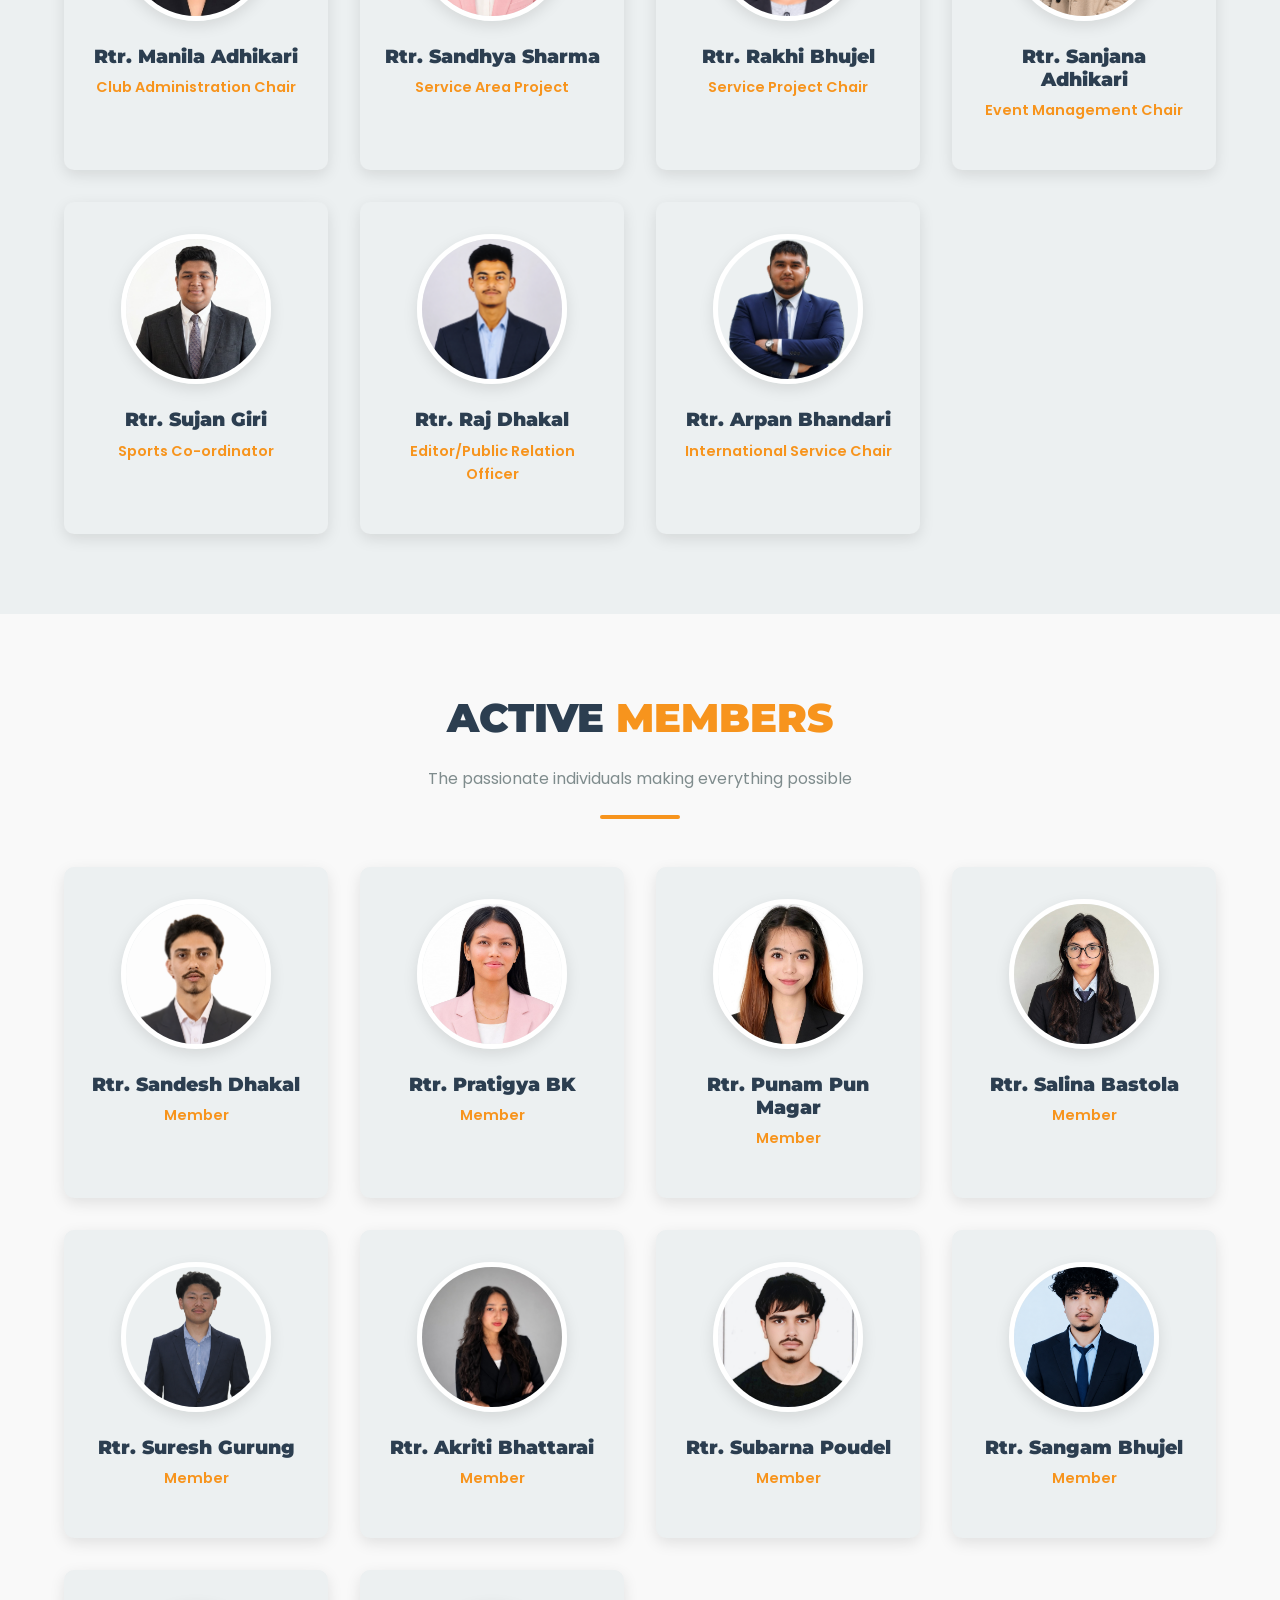
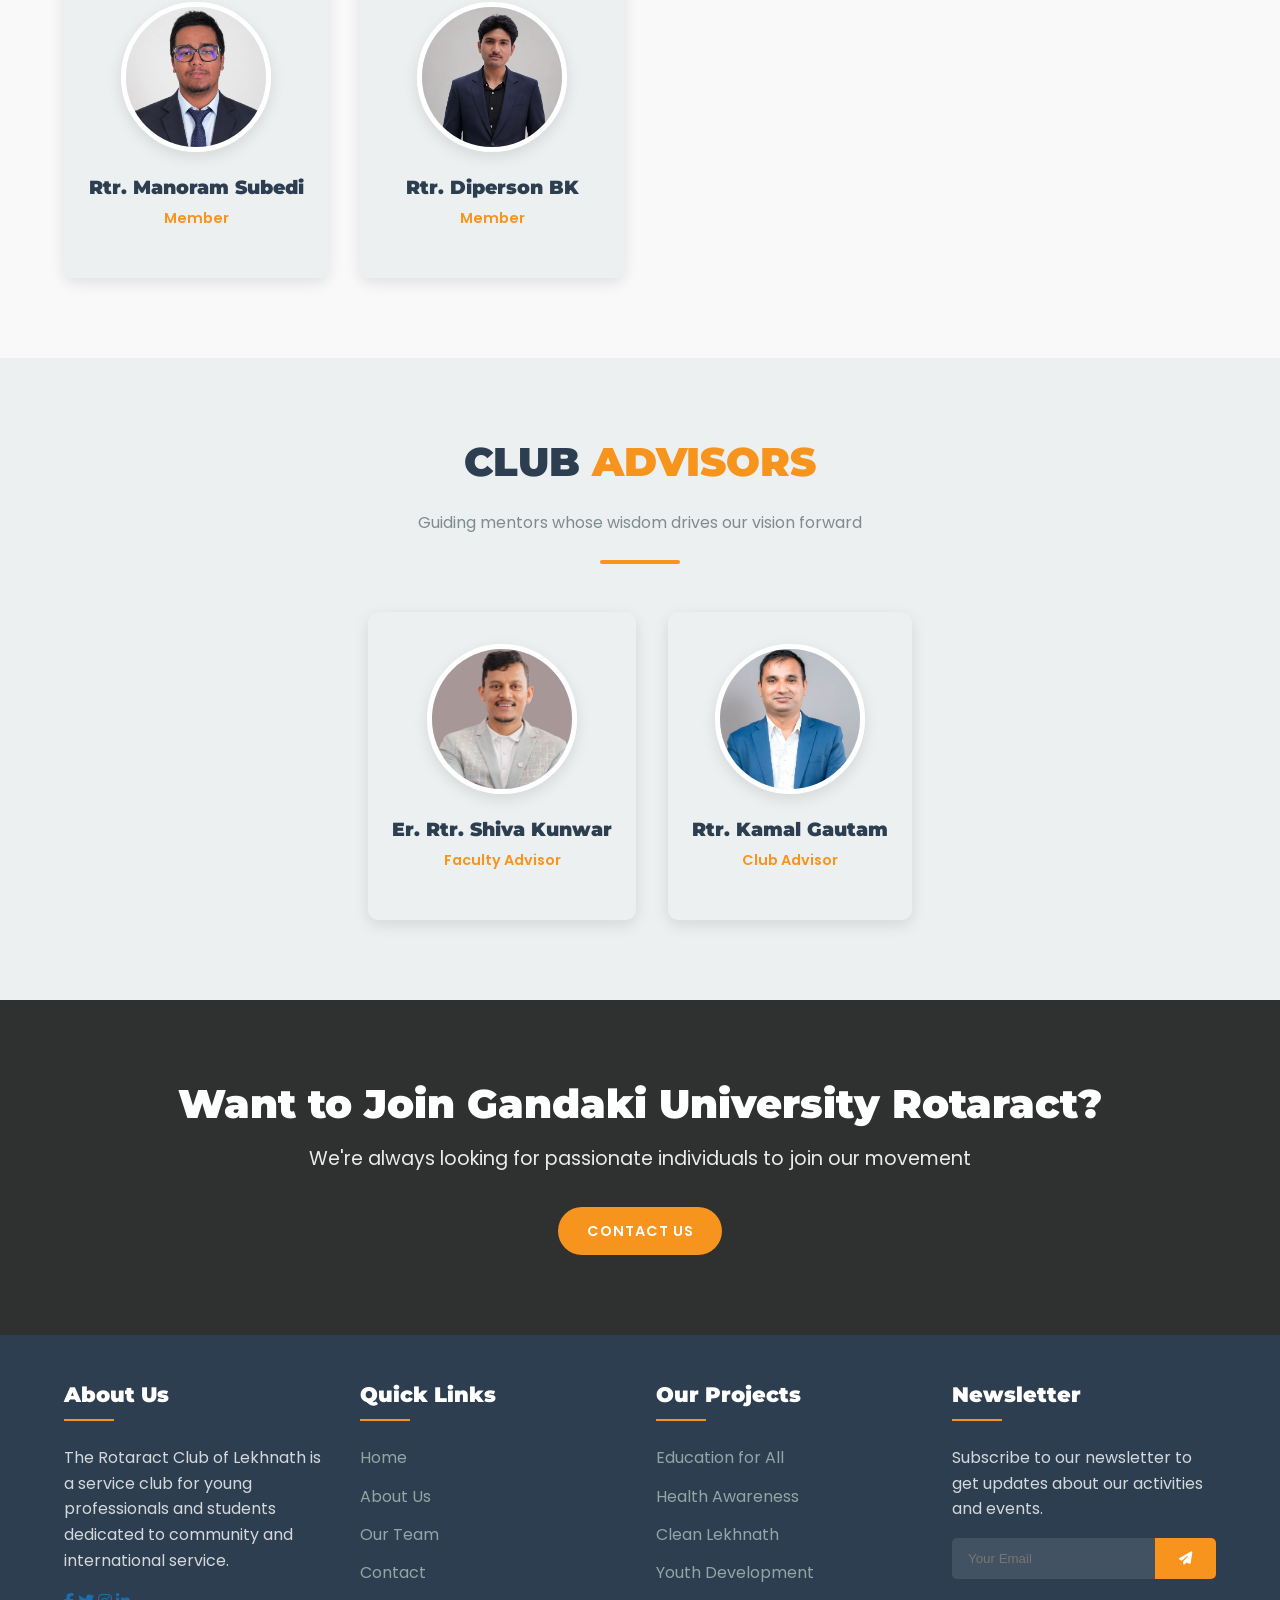
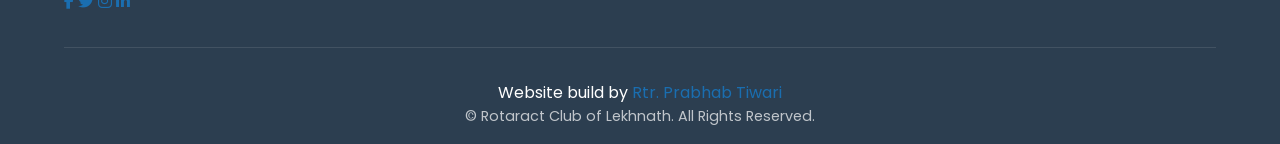
==== commit cce24906: "Updated" ====
--- a/gandaki-university.html
+++ b/gandaki-university.html
@@ -216,13 +216,7 @@
                 </div>
 
 
-                <div class="team-member">
-                    <div class="member-img">
-                        <img src="images/placeholder.png" alt="Vice President">
-                    </div>
-                    <h3>Rtr. ..............</h3>
-                    <p class="role">Vice-President</p>
-                </div>
+
 
                 <div class="team-member">
                     <div class="member-img">
@@ -253,16 +247,10 @@
                         <img src="bod-202627/rajiv.jpeg" alt="Joint-Treasurer">
                     </div>
                     <h3>Rtr. Rajiv Rimal</h3>
-                    <p class="role">Joint-Treasurer</p>
-                </div>
-
-                <div class="team-member">
-                    <div class="member-img">
-                        <img src="bod-202627/sandeep.png" alt="Sergeant at Arms">
-                    </div>
-                    <h3>Rtr. Sandeep Sharma</h3>
-                    <p class="role">Sergeant at Arms</p>
-                </div>
+                    <p class="role">Joint-Treasurer / Sergeant at Arms</p>
+                </div>
+
+
 
             </div>
         </div>
@@ -415,6 +403,14 @@
                         <img src="bod-202627/manoram.png" alt="Member">
                     </div>
                     <h3>Rtr. Manoram Subedi</h3>
+                    <p class="role">Member</p>
+                </div>
+
+                <div class="team-member">
+                    <div class="member-img">
+                        <img src="bod-202627/diperson.png" alt="Member">
+                    </div>
+                    <h3>Rtr. Diperson BK</h3>
                     <p class="role">Member</p>
                 </div>
 
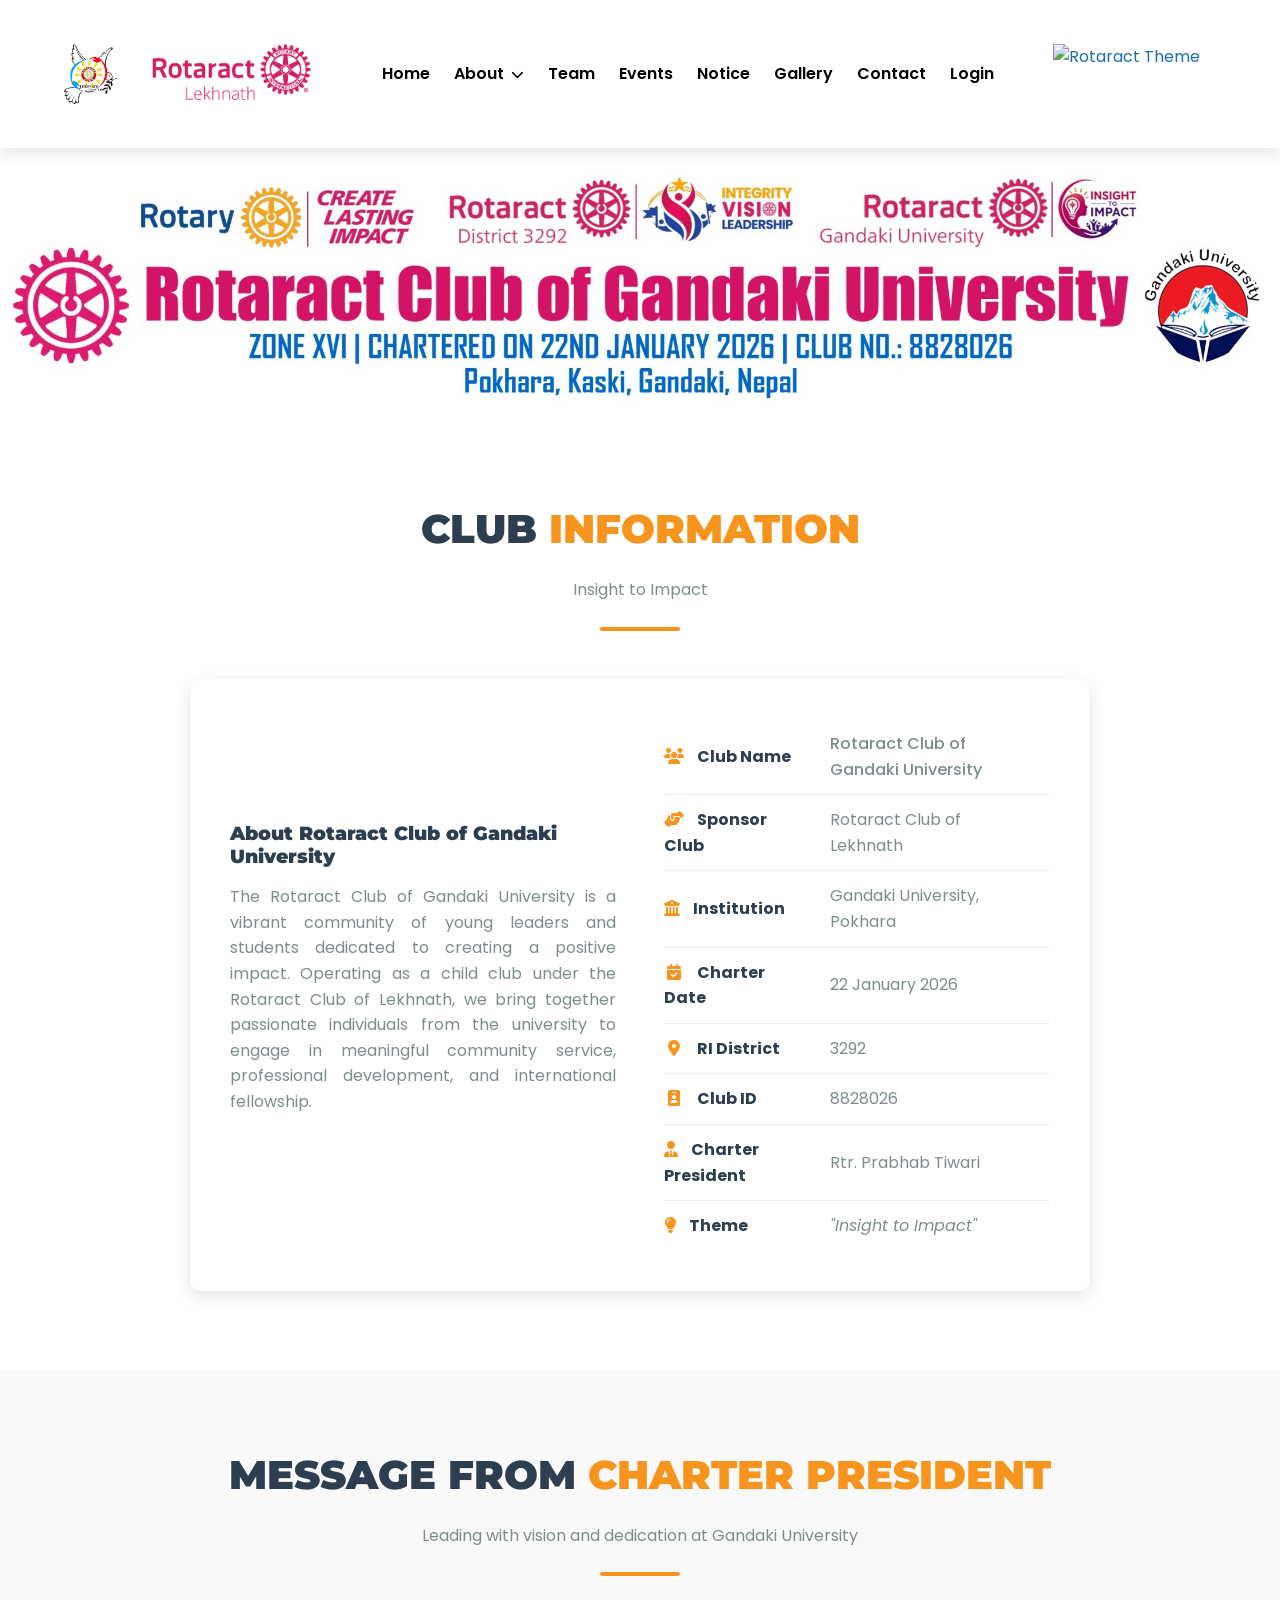
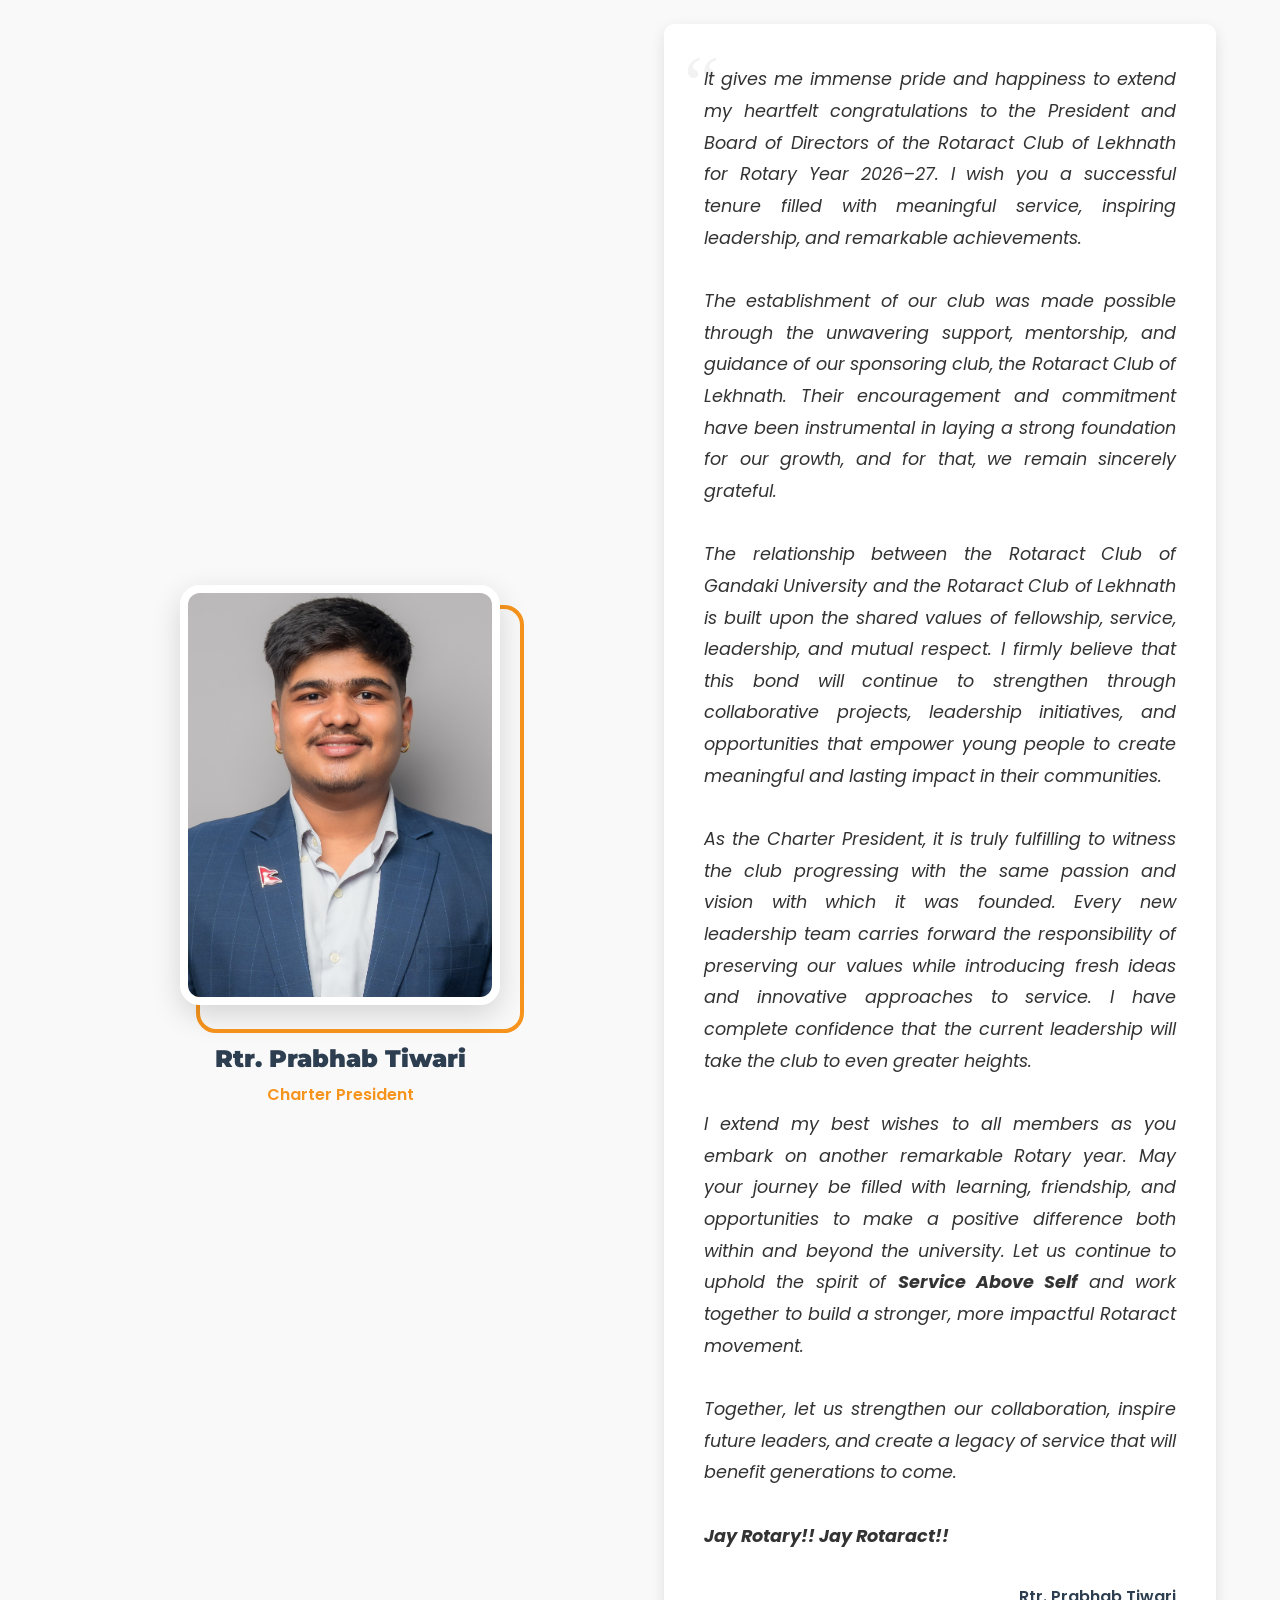
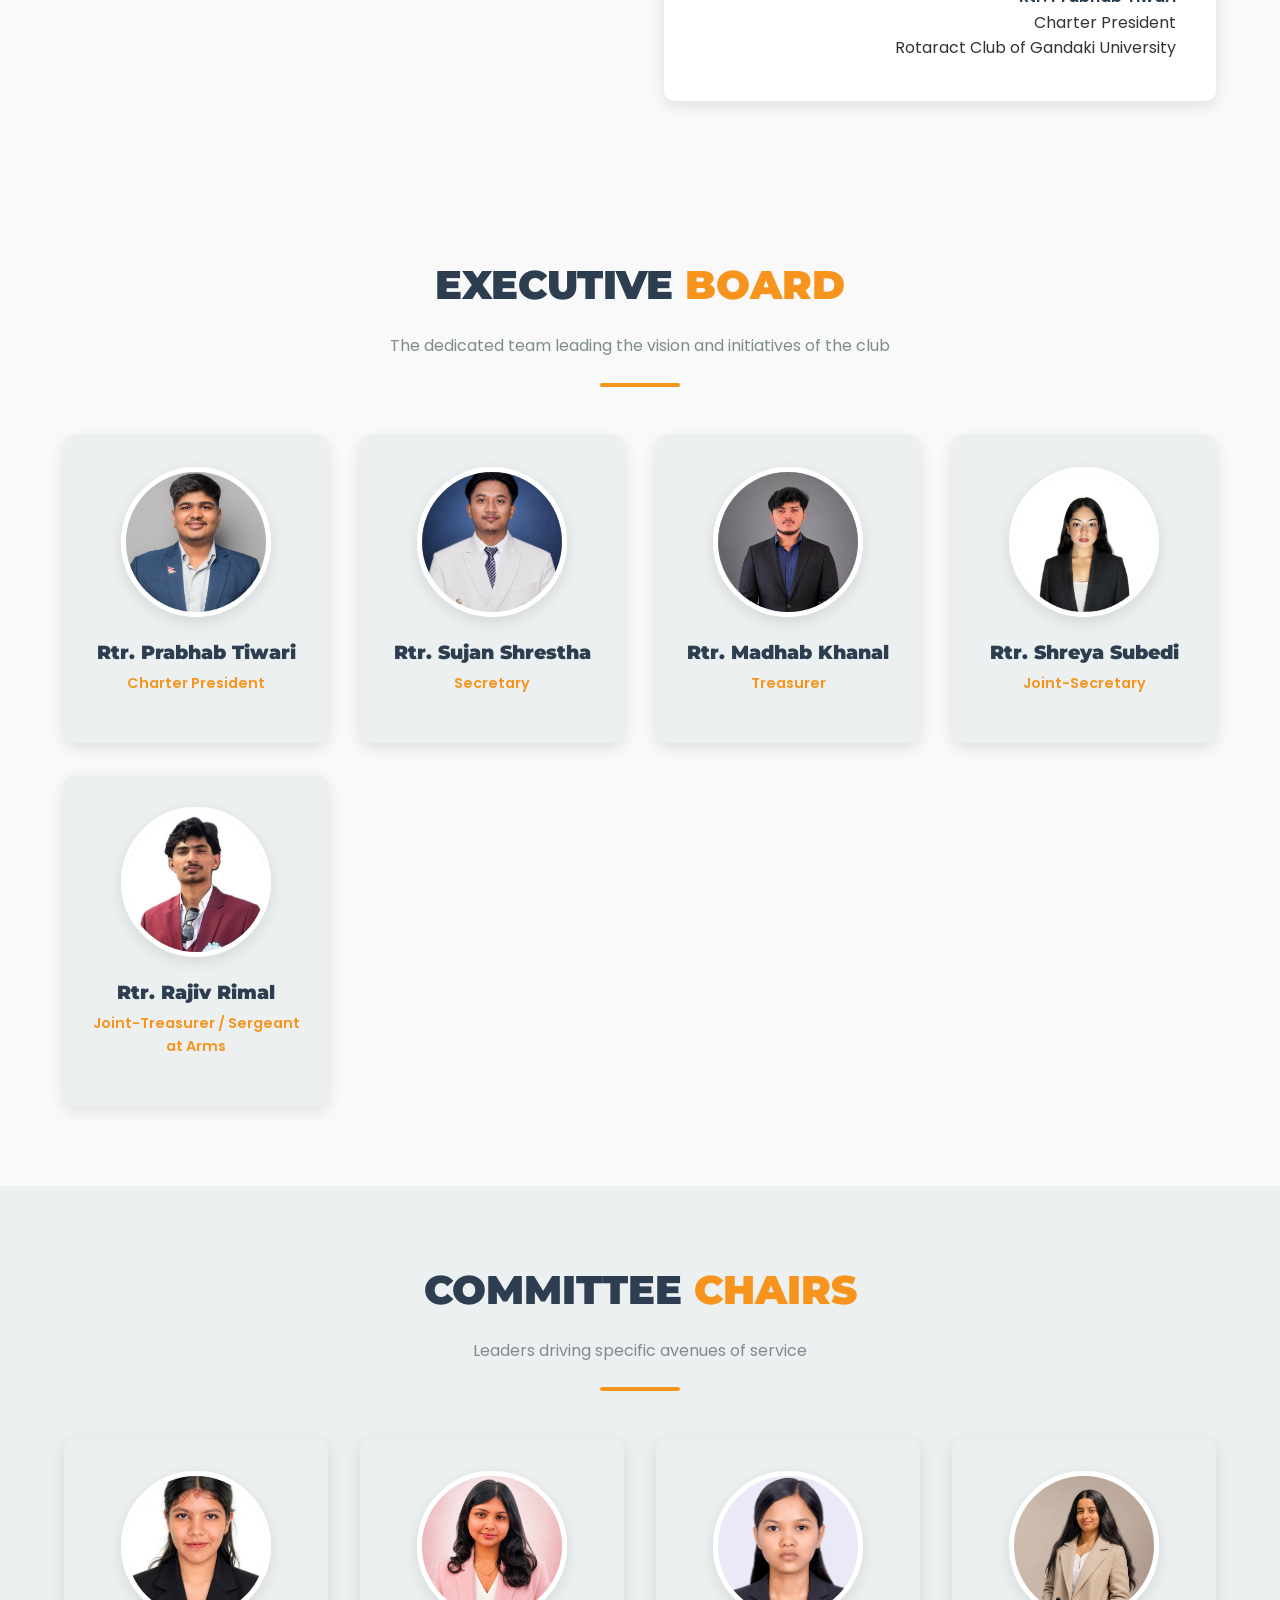
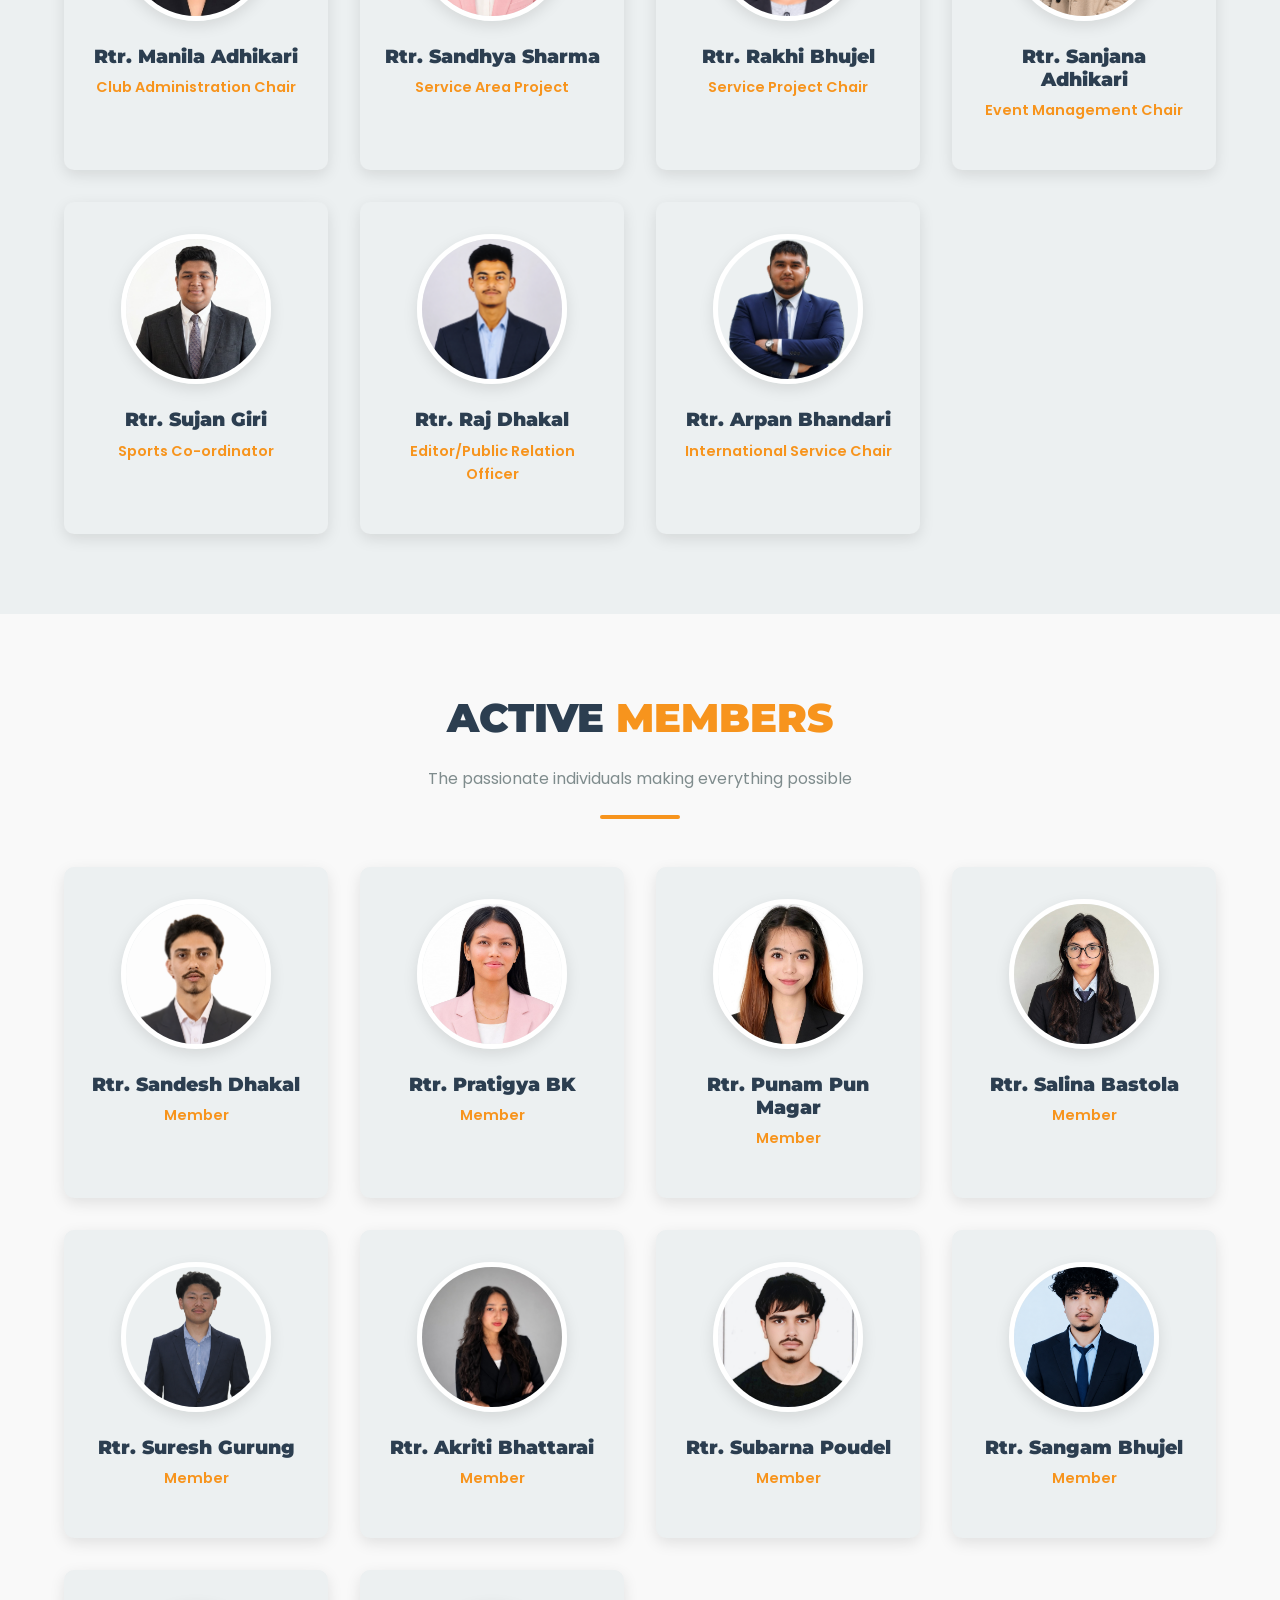
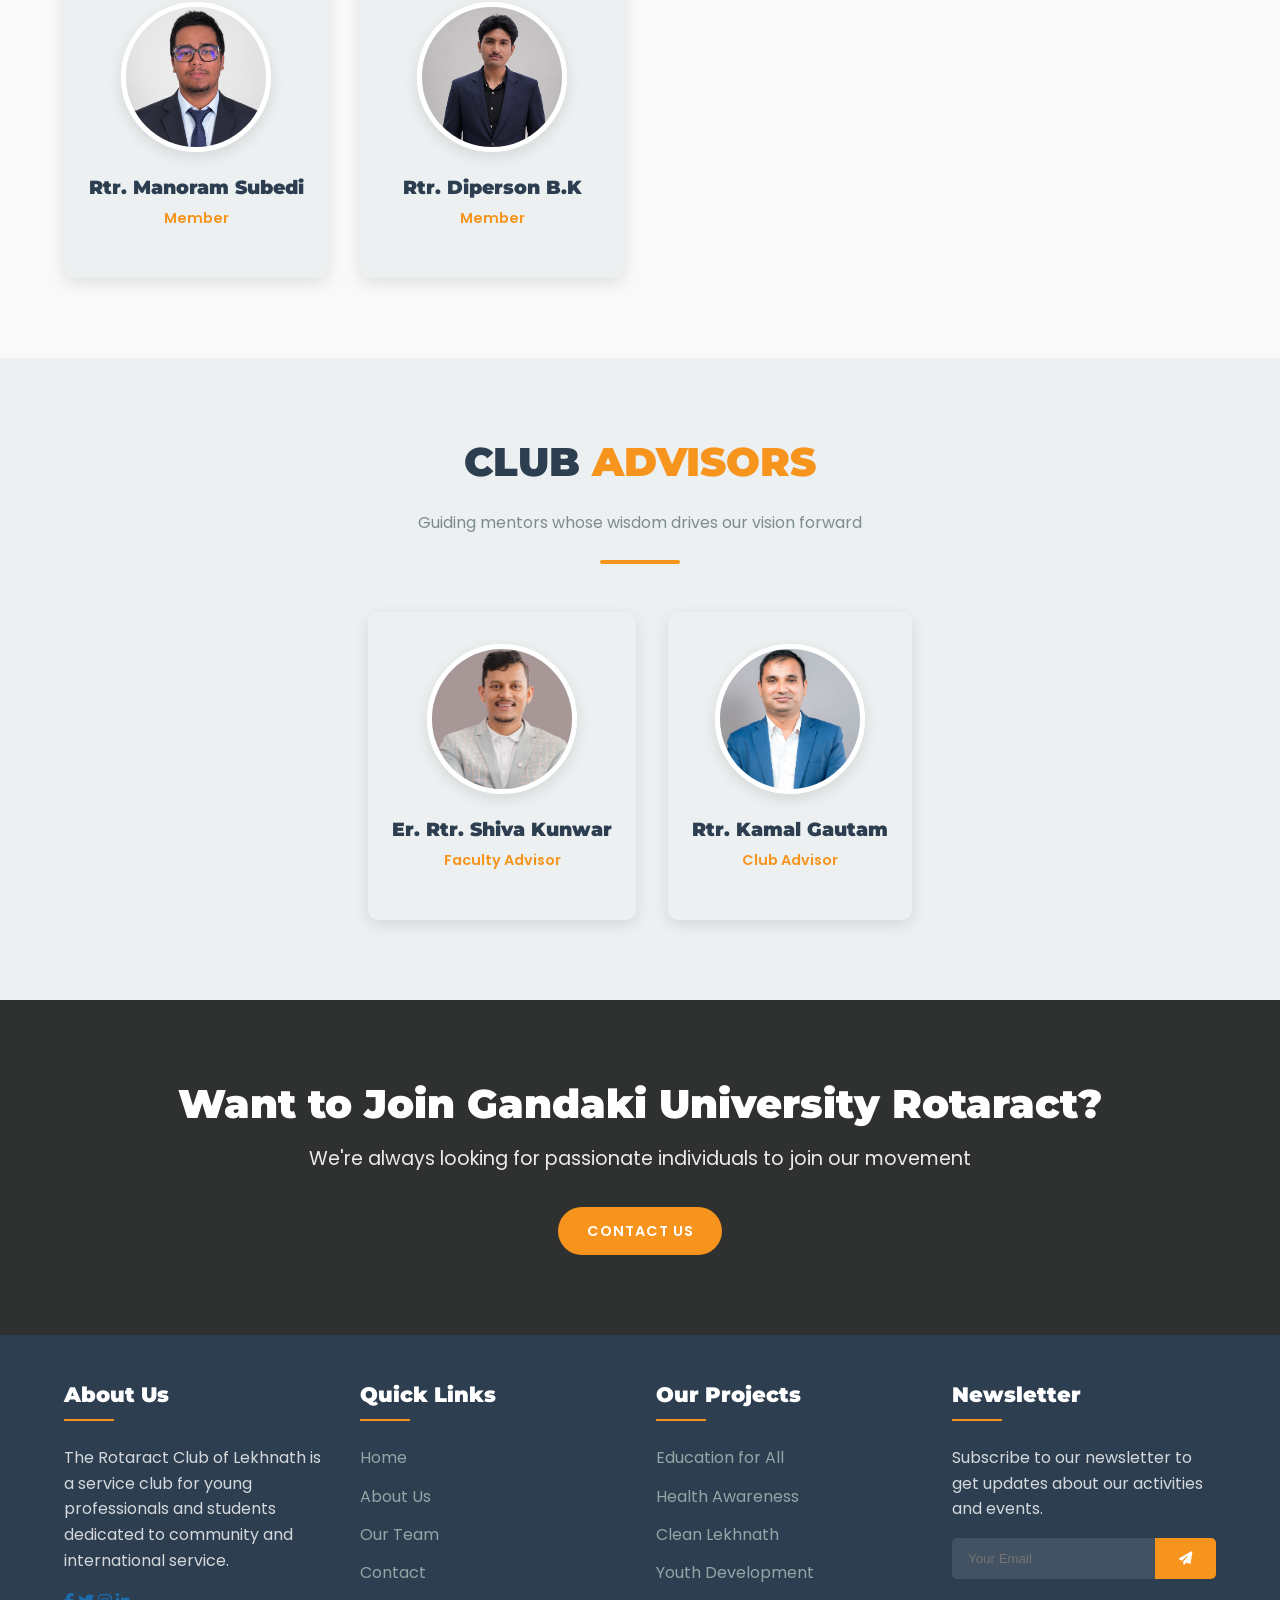
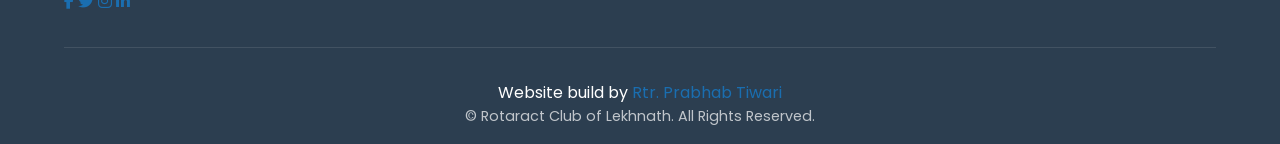
==== commit 35015bc6: "Save local website files" ====
--- a/gandaki-university.html
+++ b/gandaki-university.html
@@ -410,7 +410,7 @@
                     <div class="member-img">
                         <img src="bod-202627/diperson.png" alt="Member">
                     </div>
-                    <h3>Rtr. Diperson BK</h3>
+                    <h3>Rtr. Diperson B.K</h3>
                     <p class="role">Member</p>
                 </div>
 
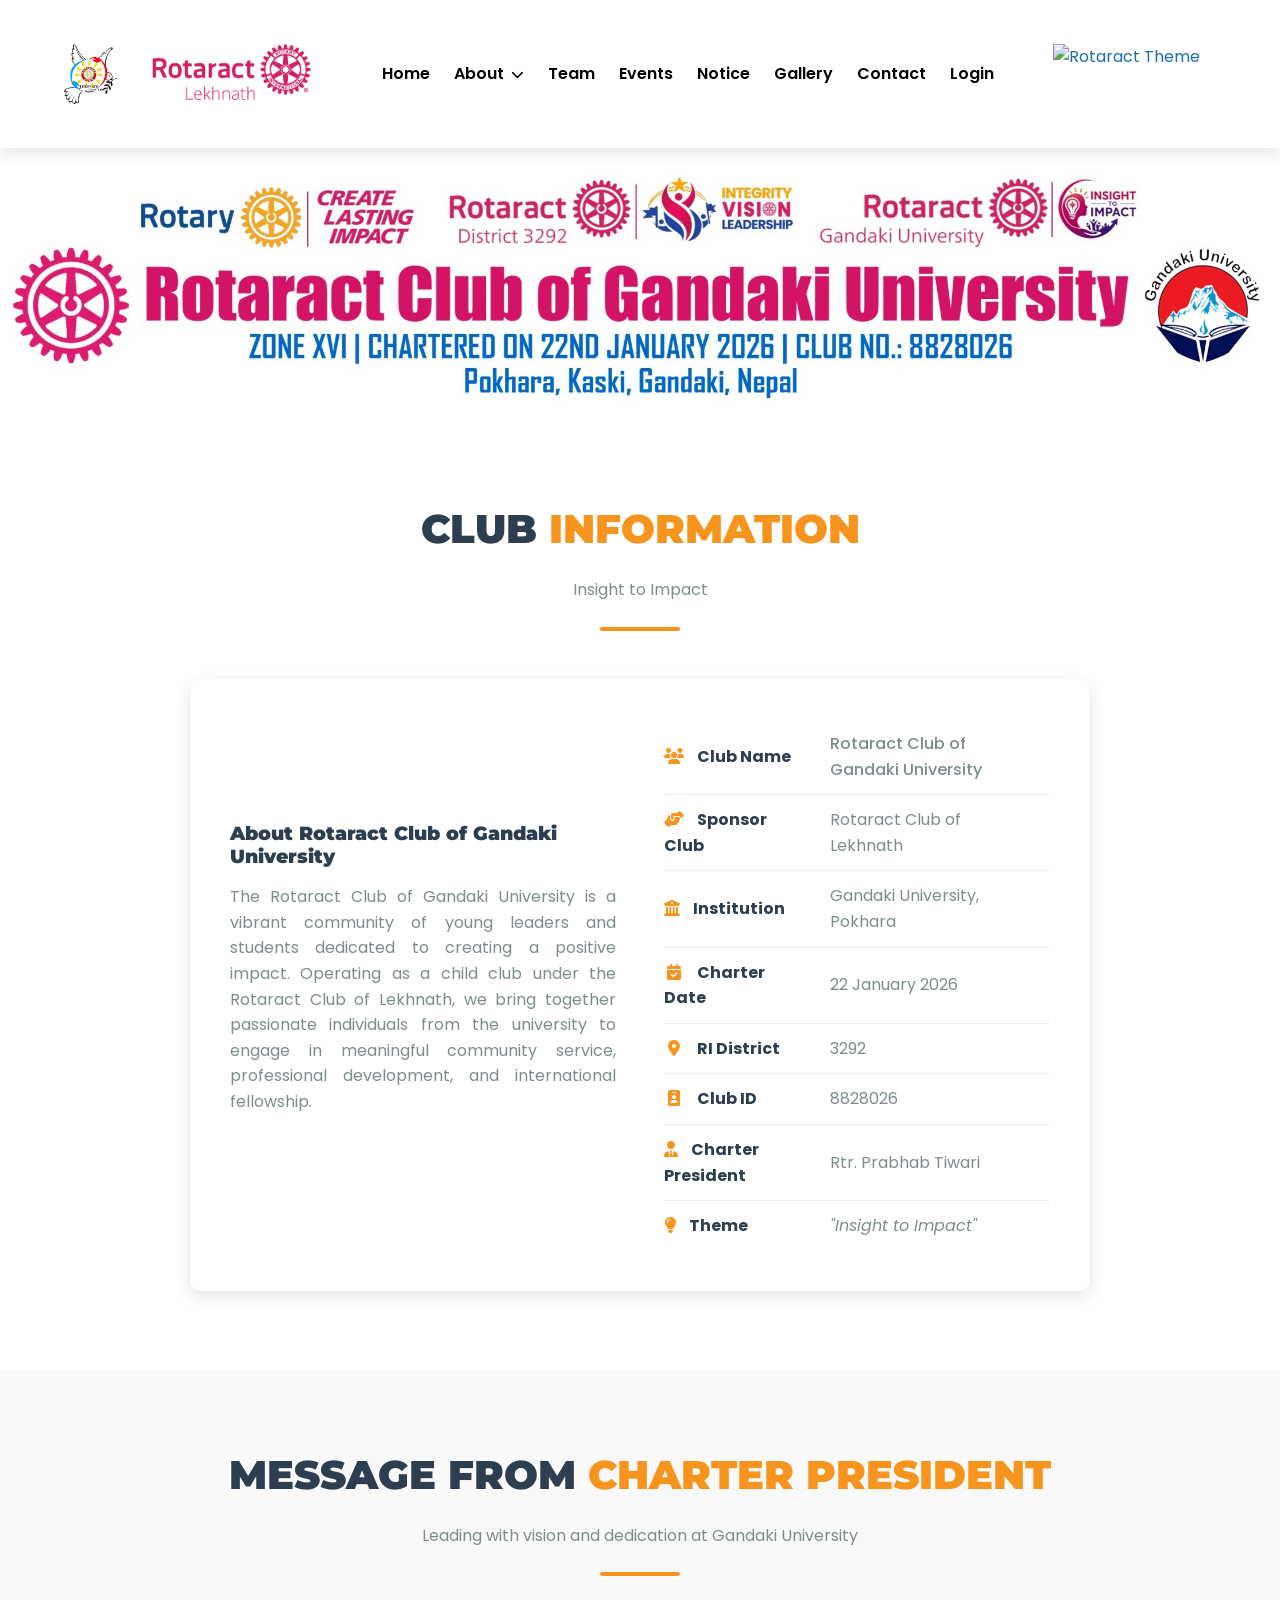
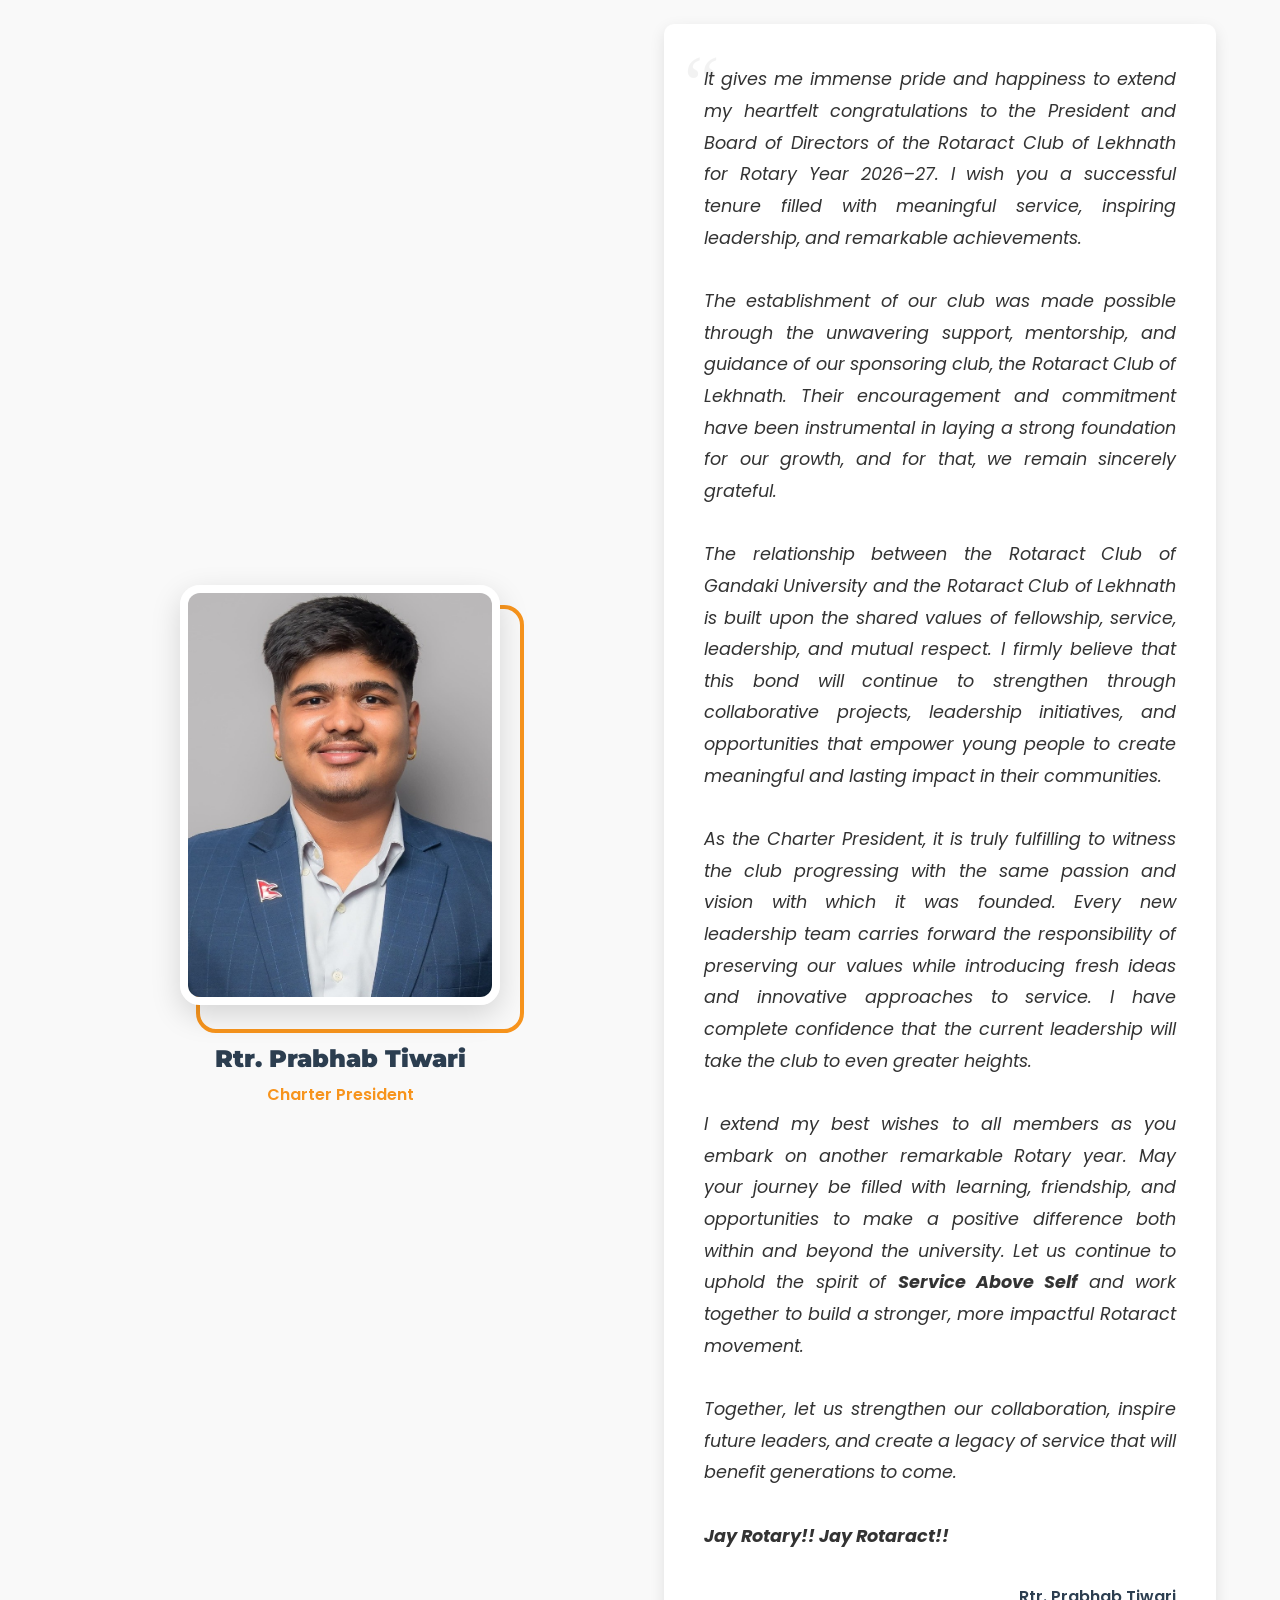
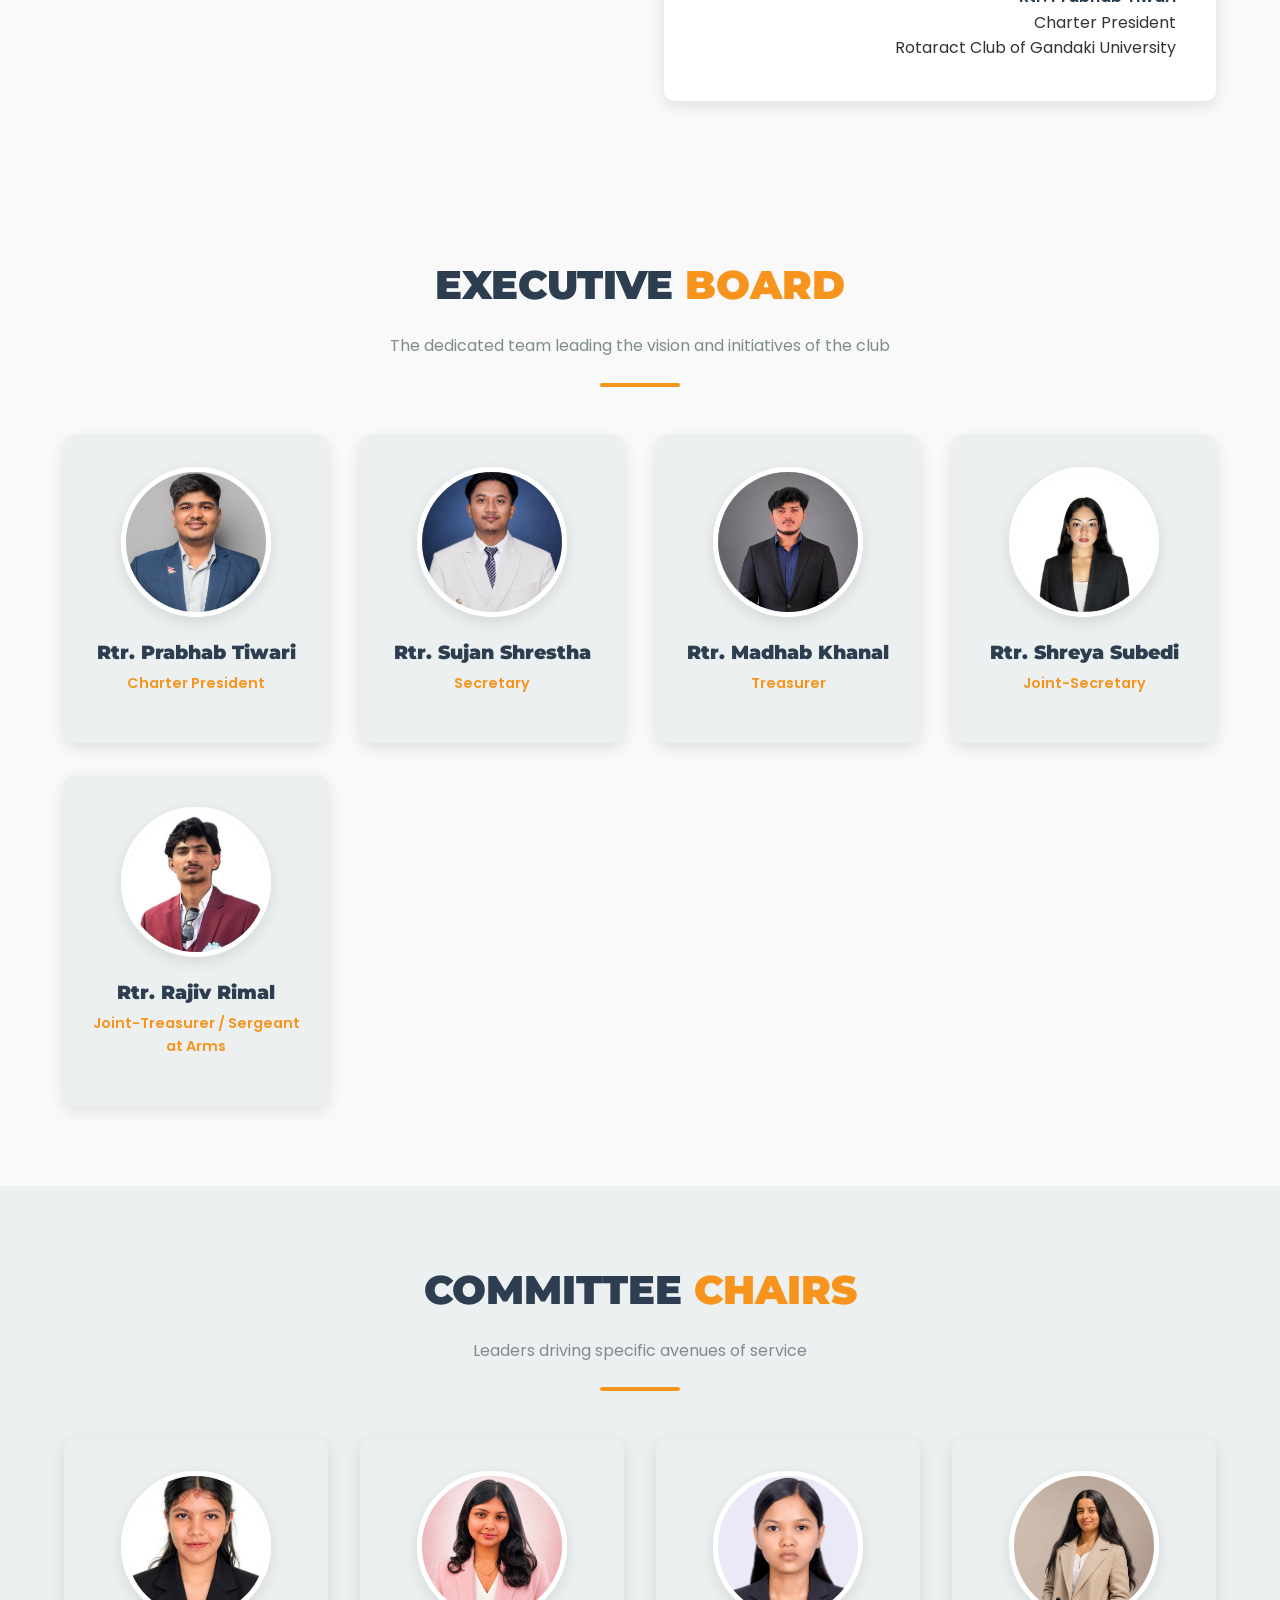
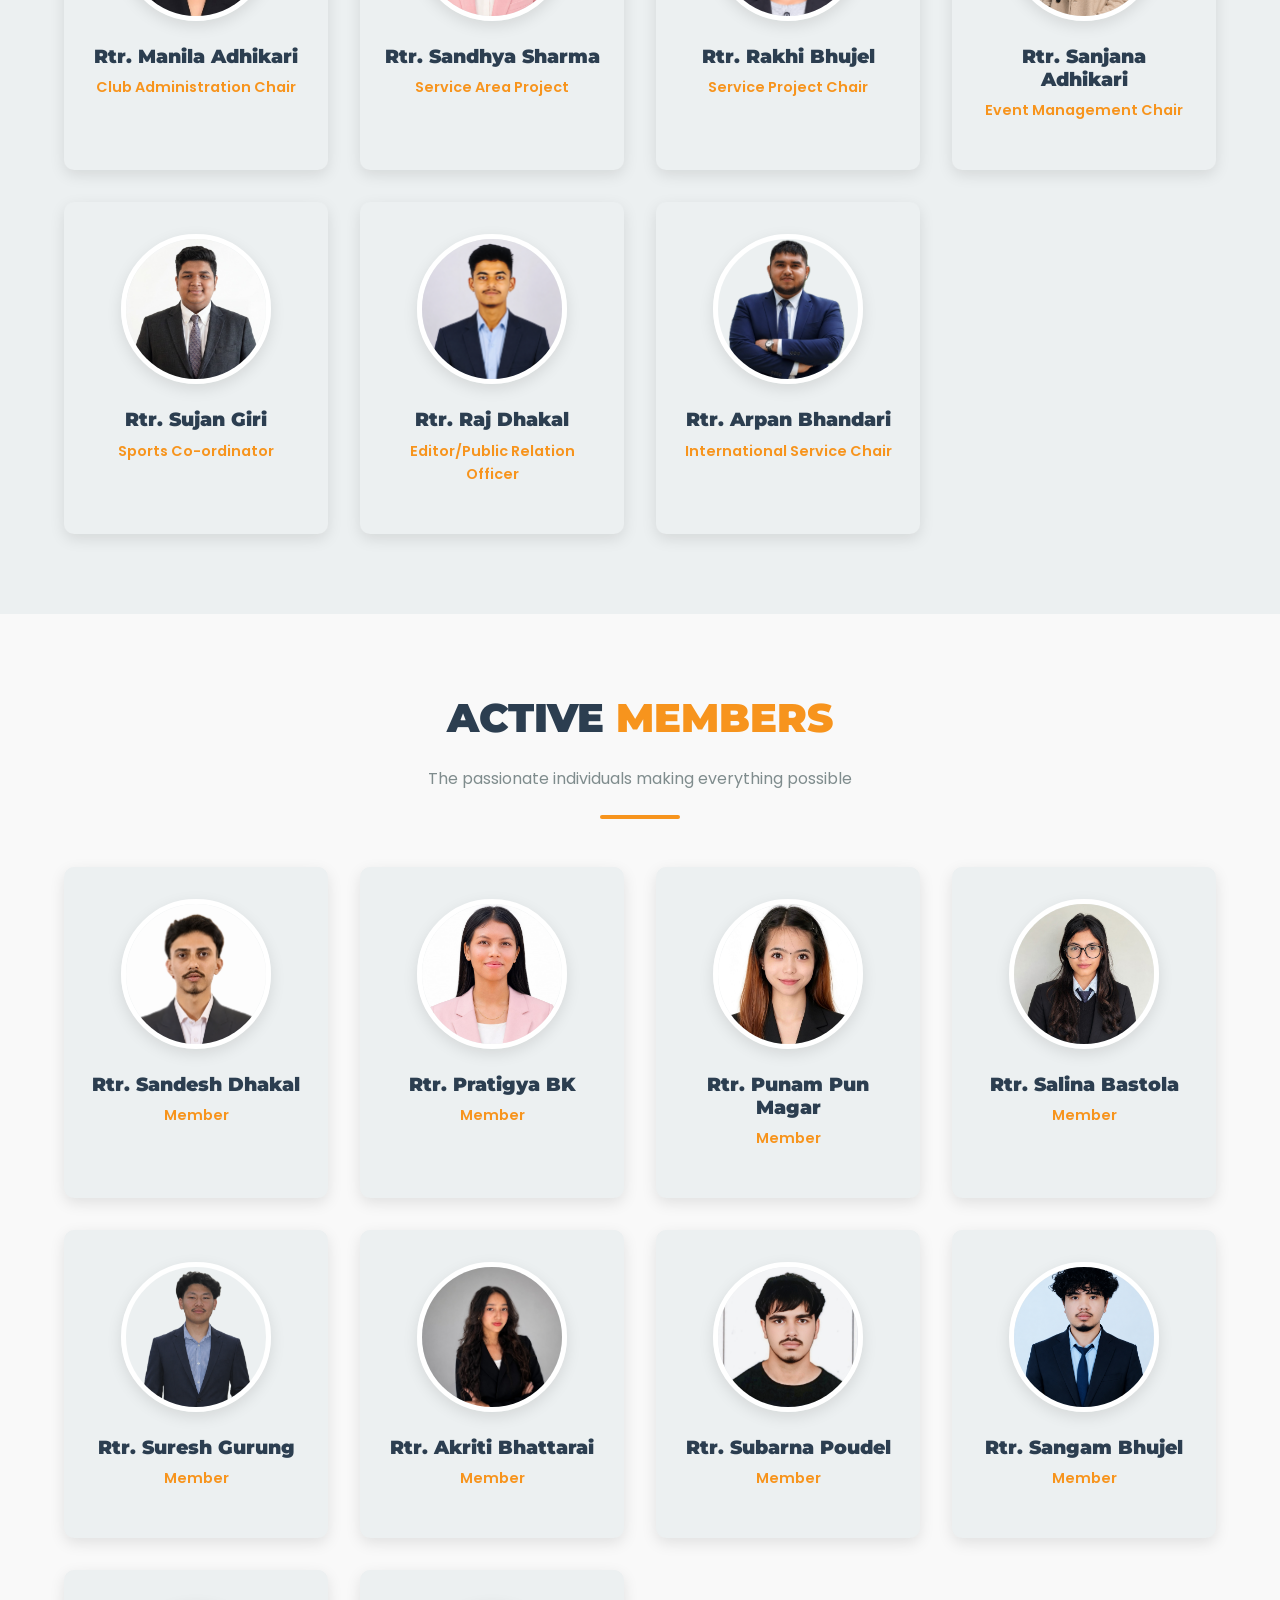
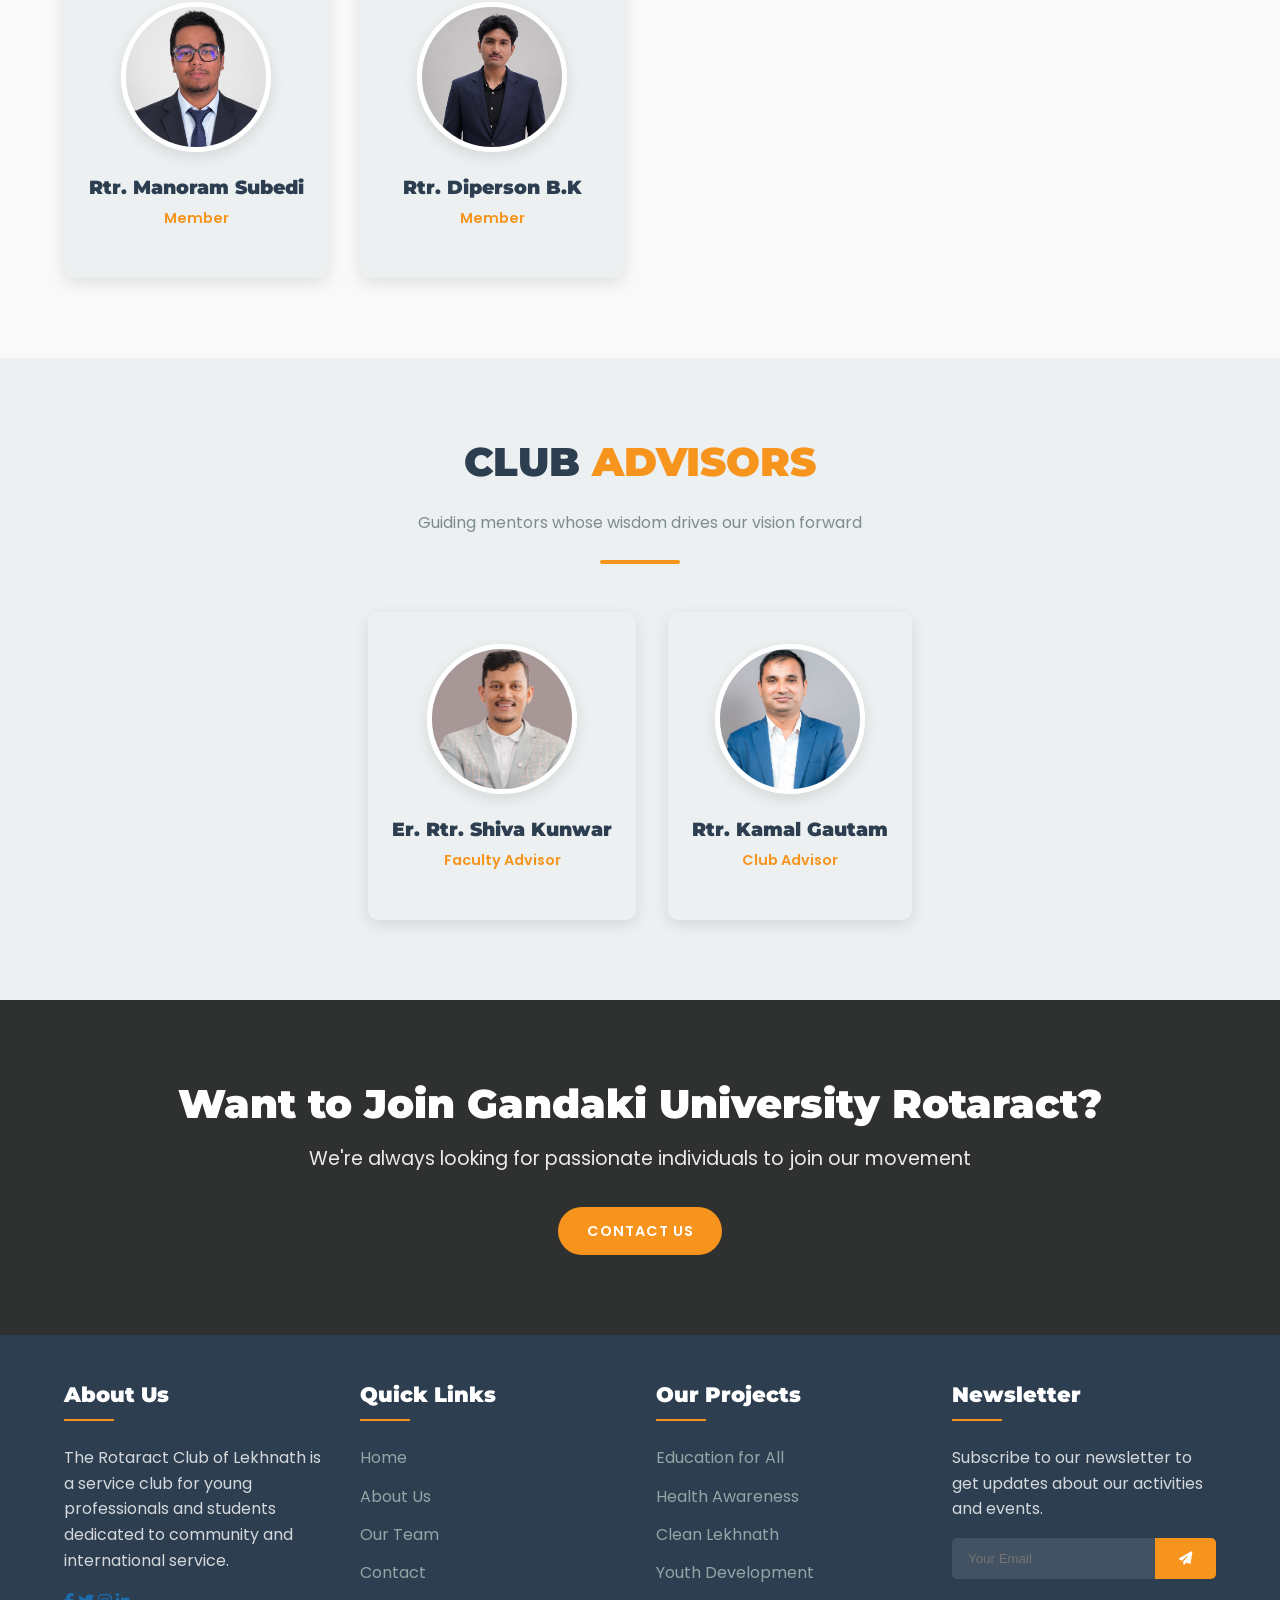
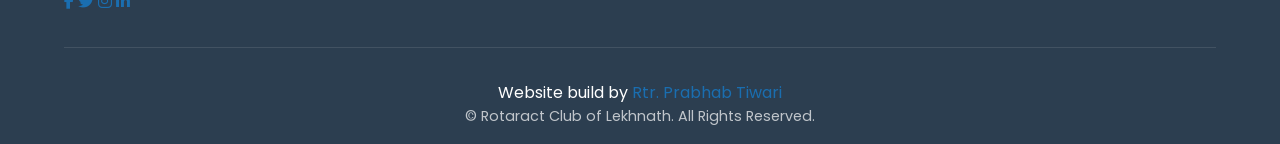
==== commit d96c8f53: "Update president photo source in HTML" ====
--- a/gandaki-university.html
+++ b/gandaki-university.html
@@ -123,7 +123,7 @@
             <div class="message-content">
                 <div class="president-photo">
                     <!-- Image of Charter President -->
-                    <img src="bod-202627/prabhabtiwari.jpg" alt="Charter President Rtr. Prabhab Tiwari">
+                    <img src="images/prabhab-web.jpg" alt="Charter President Rtr. Prabhab Tiwari">
                     <div class="president-info">
                         <h3>Rtr. Prabhab Tiwari</h3>
                         <p>Charter President</p>
@@ -488,4 +488,4 @@
     </script>
 </body>
 
-</html>+</html>
